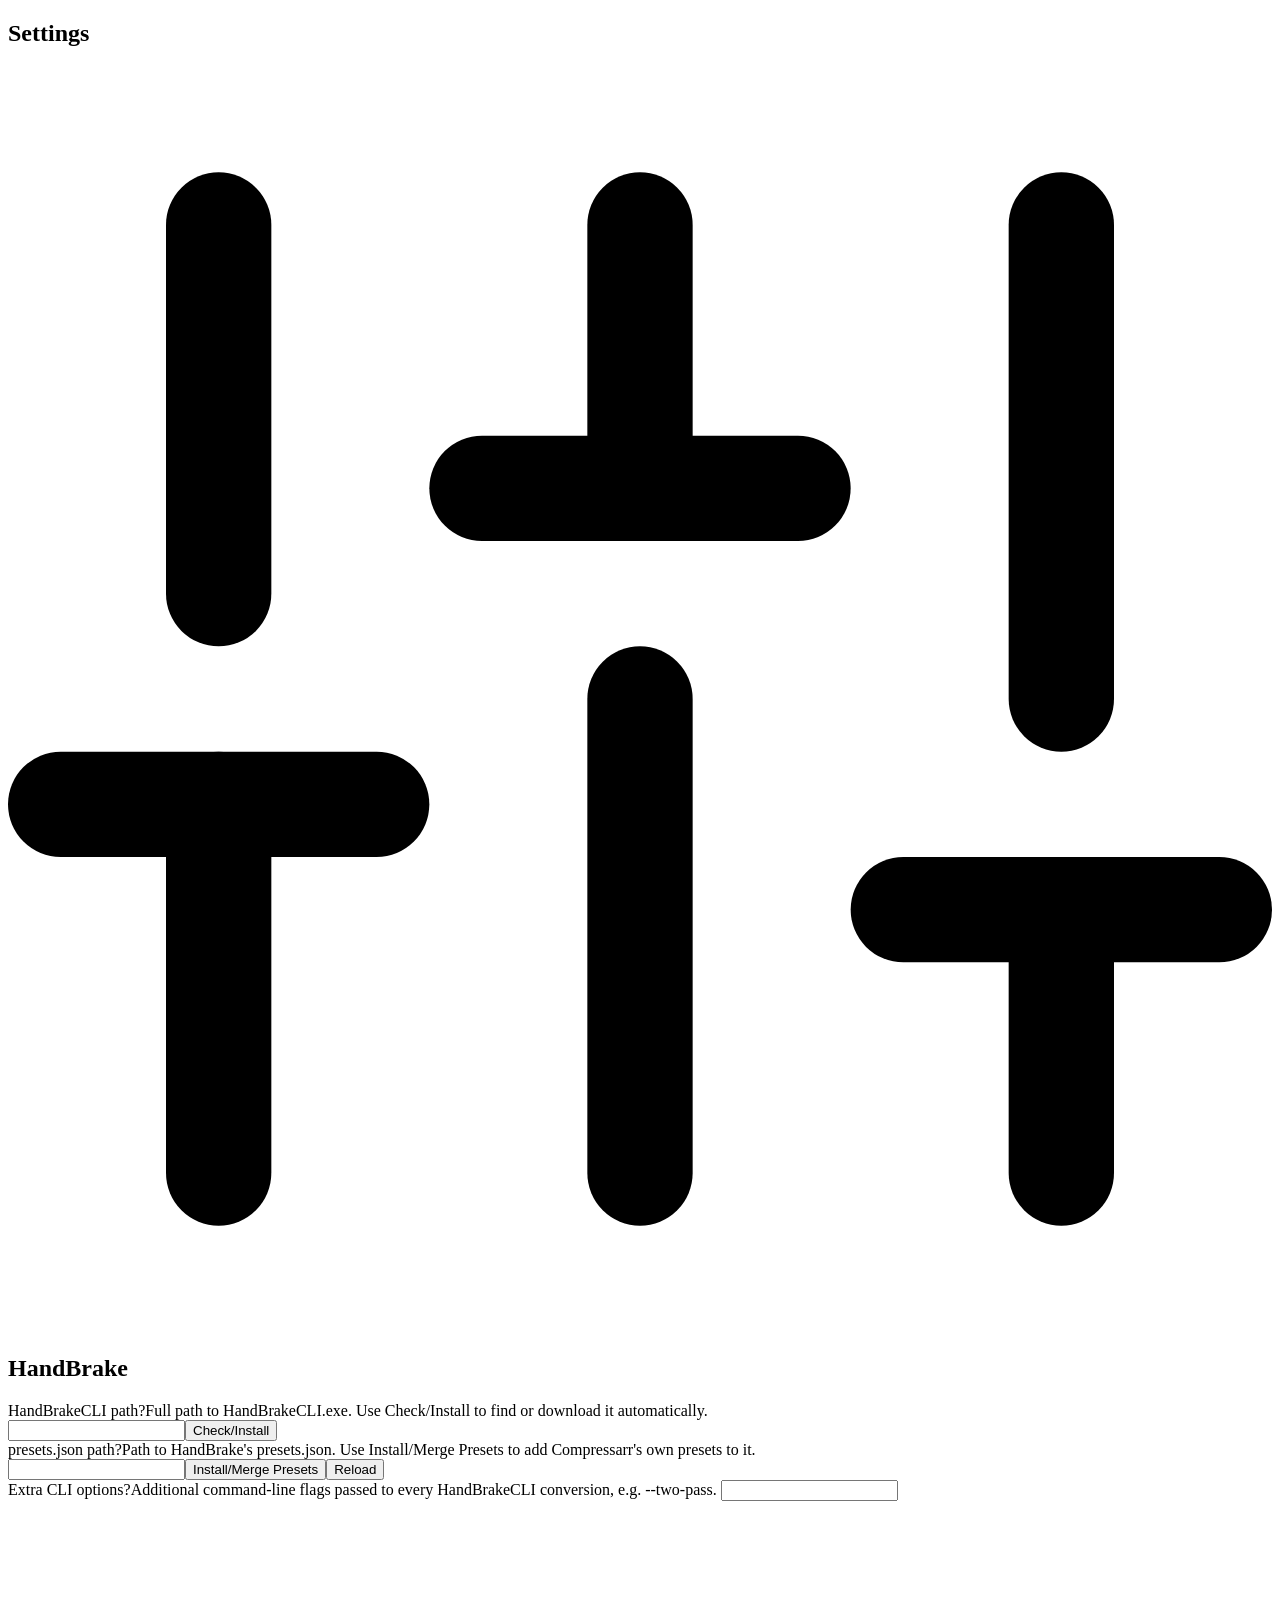
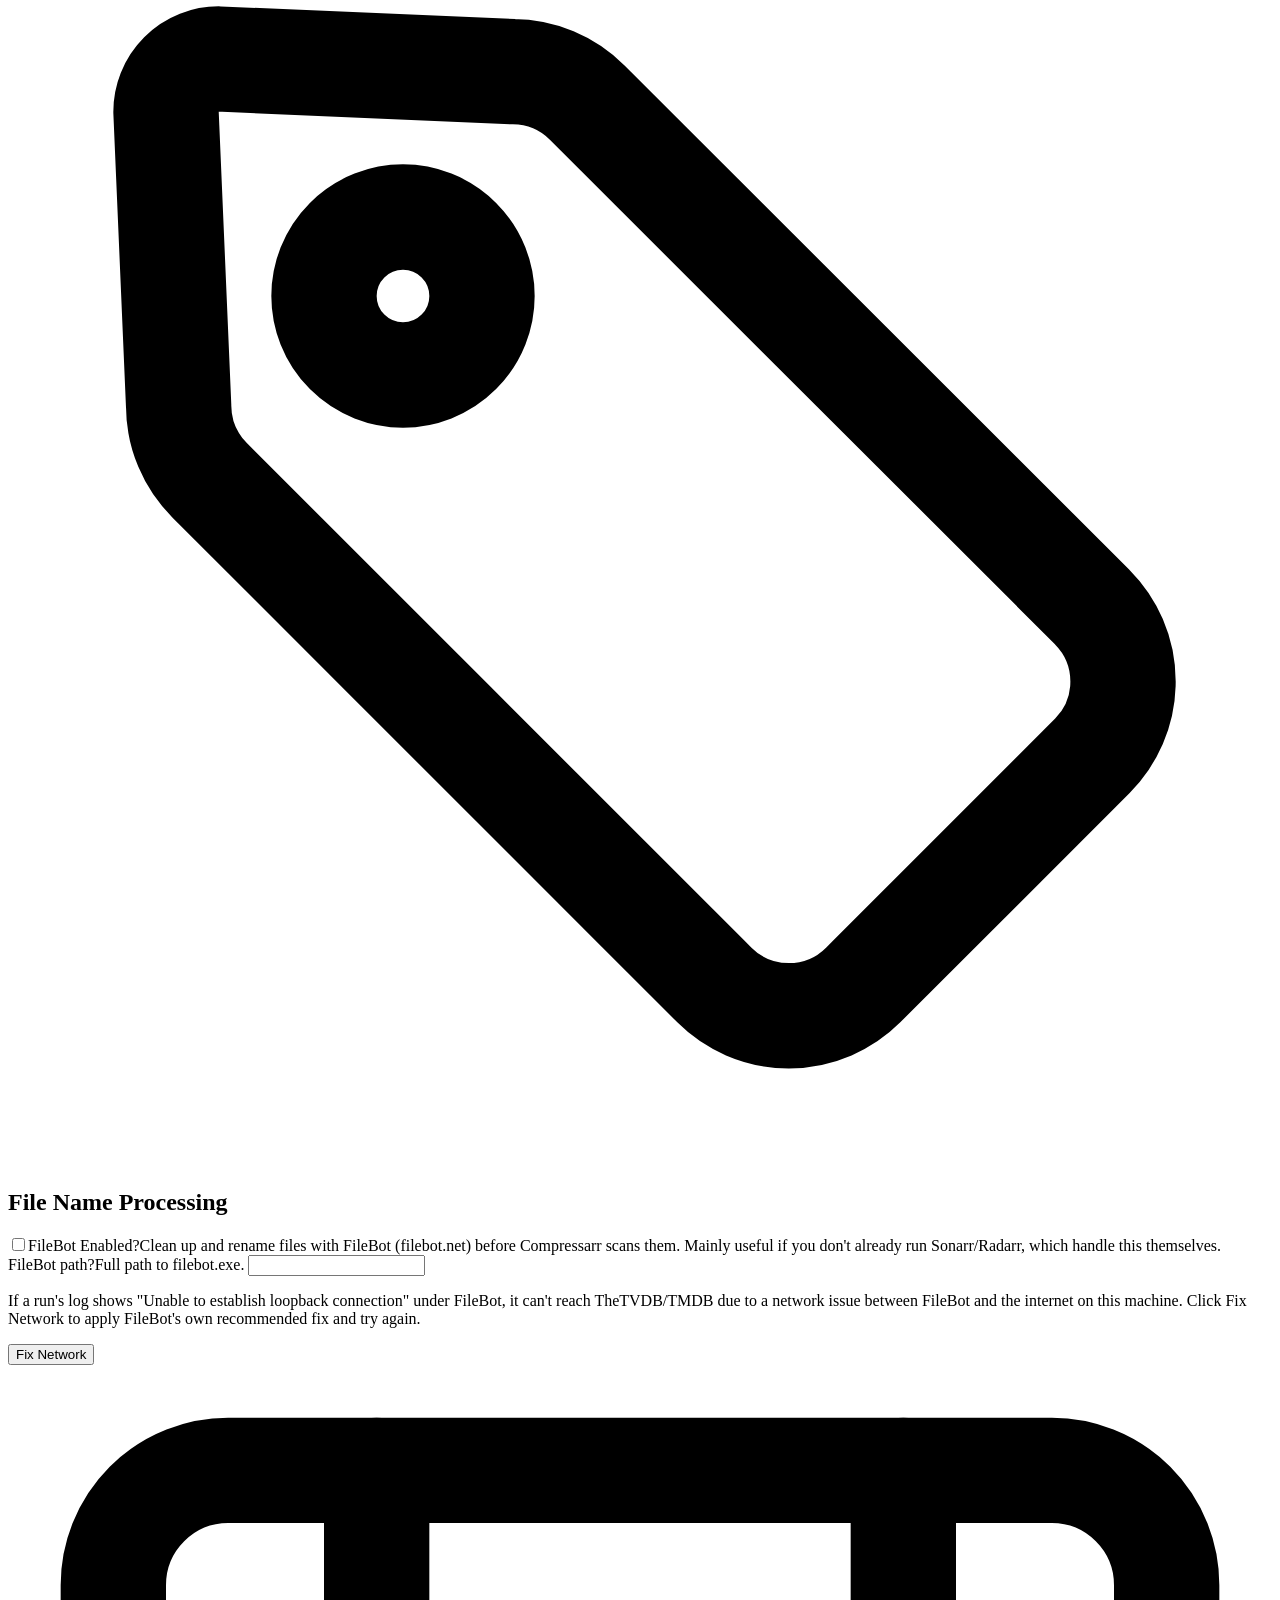
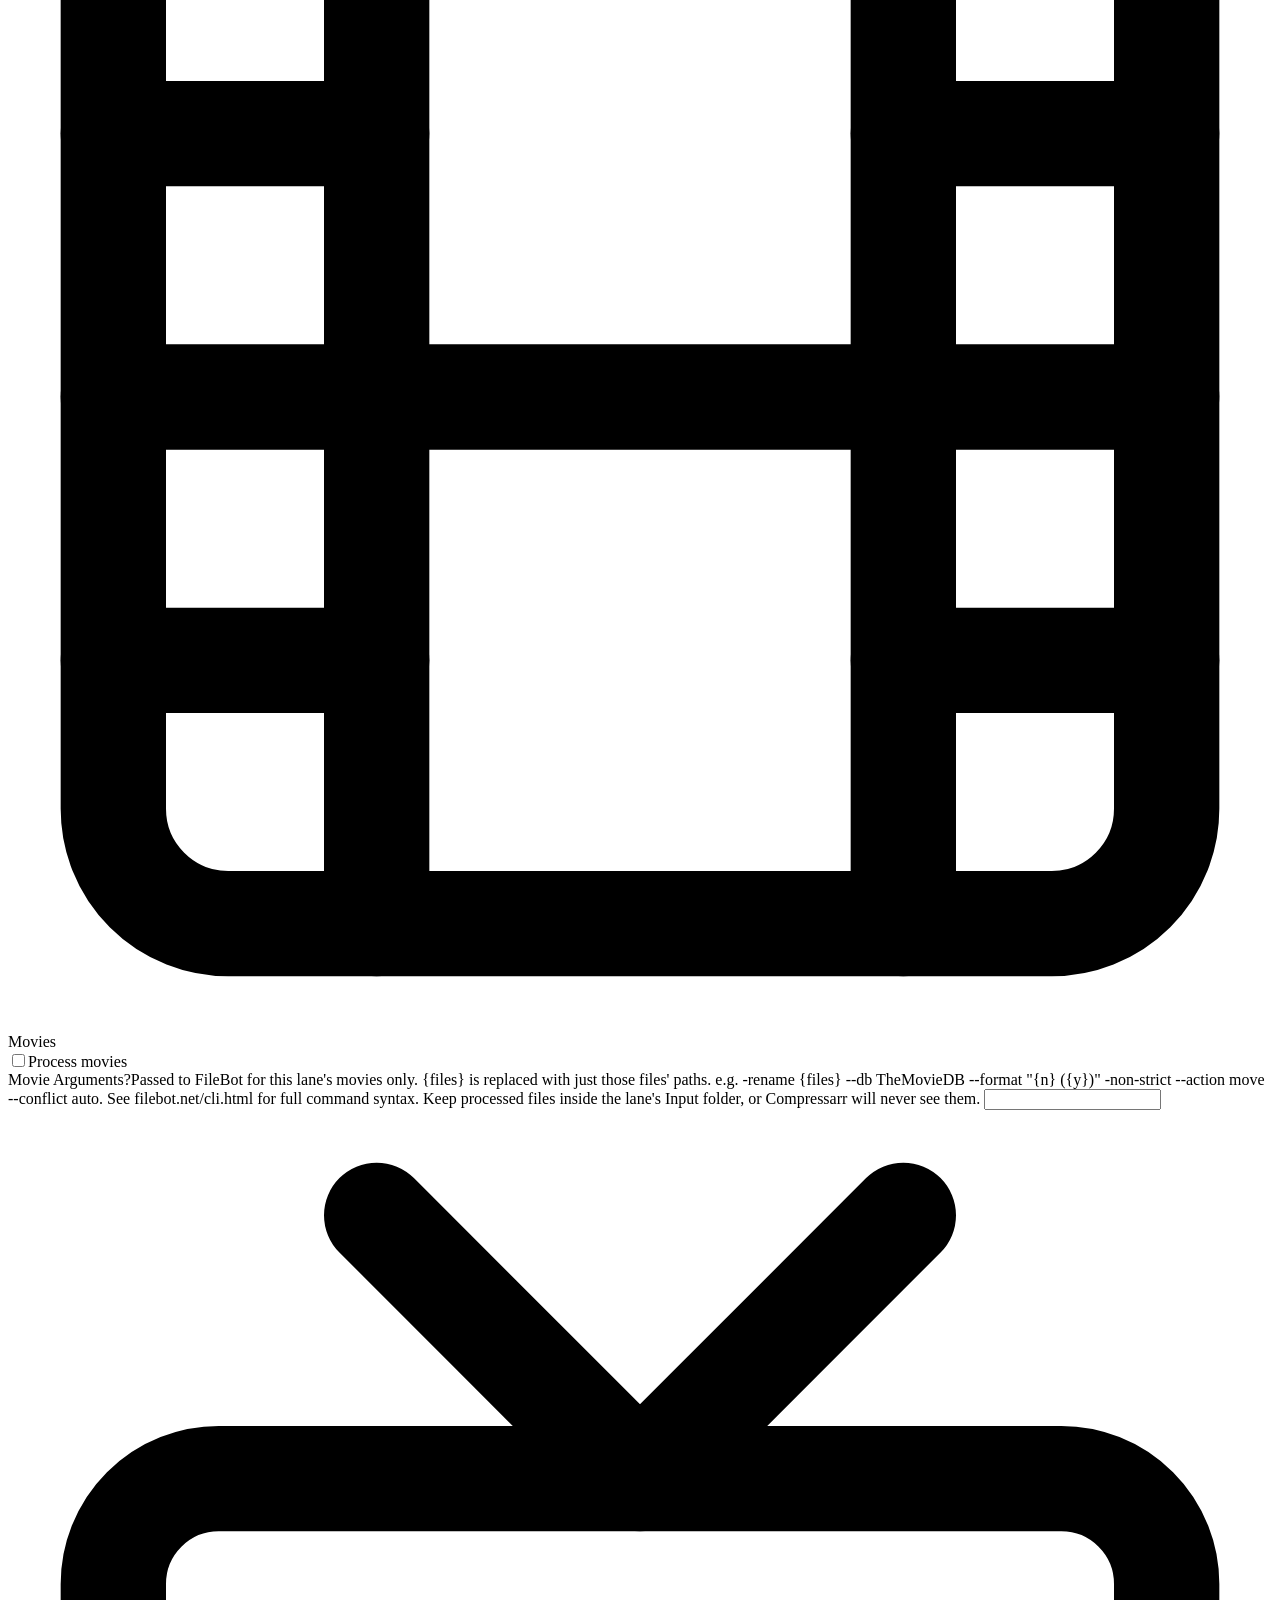
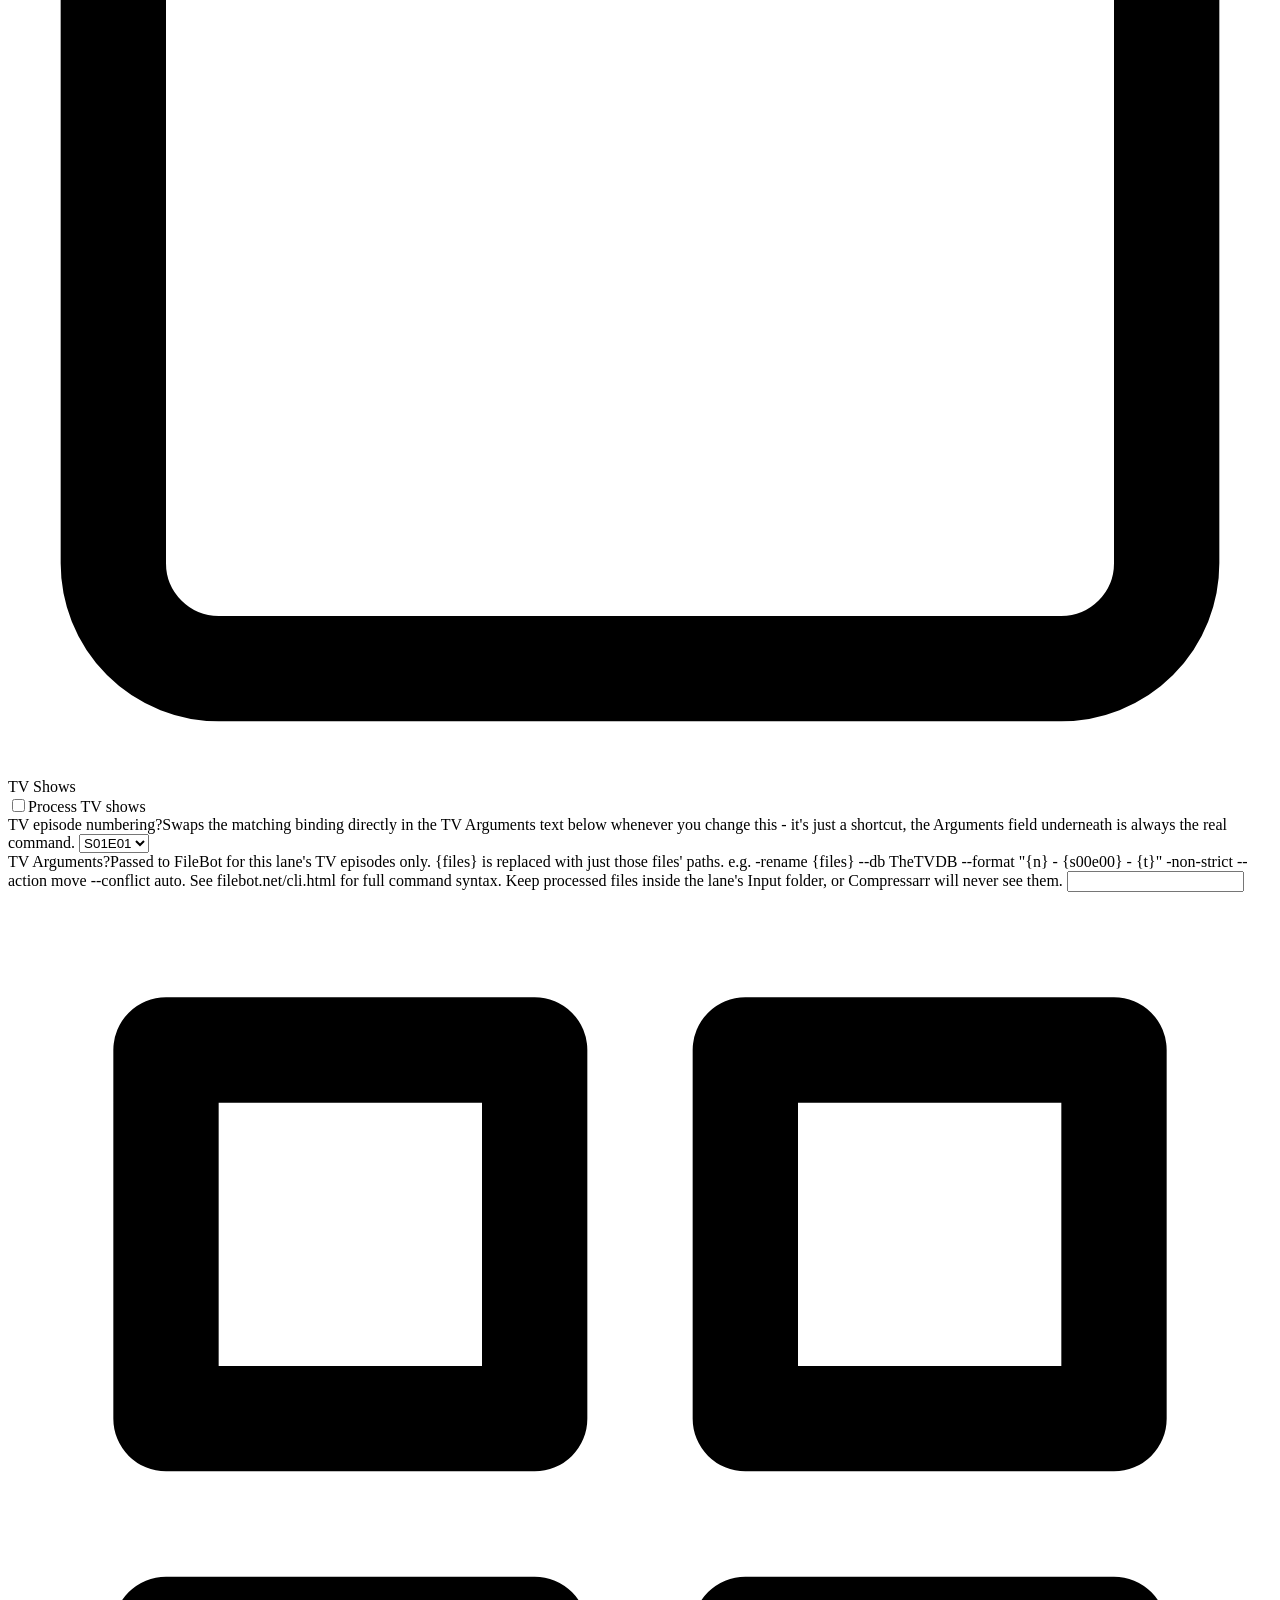
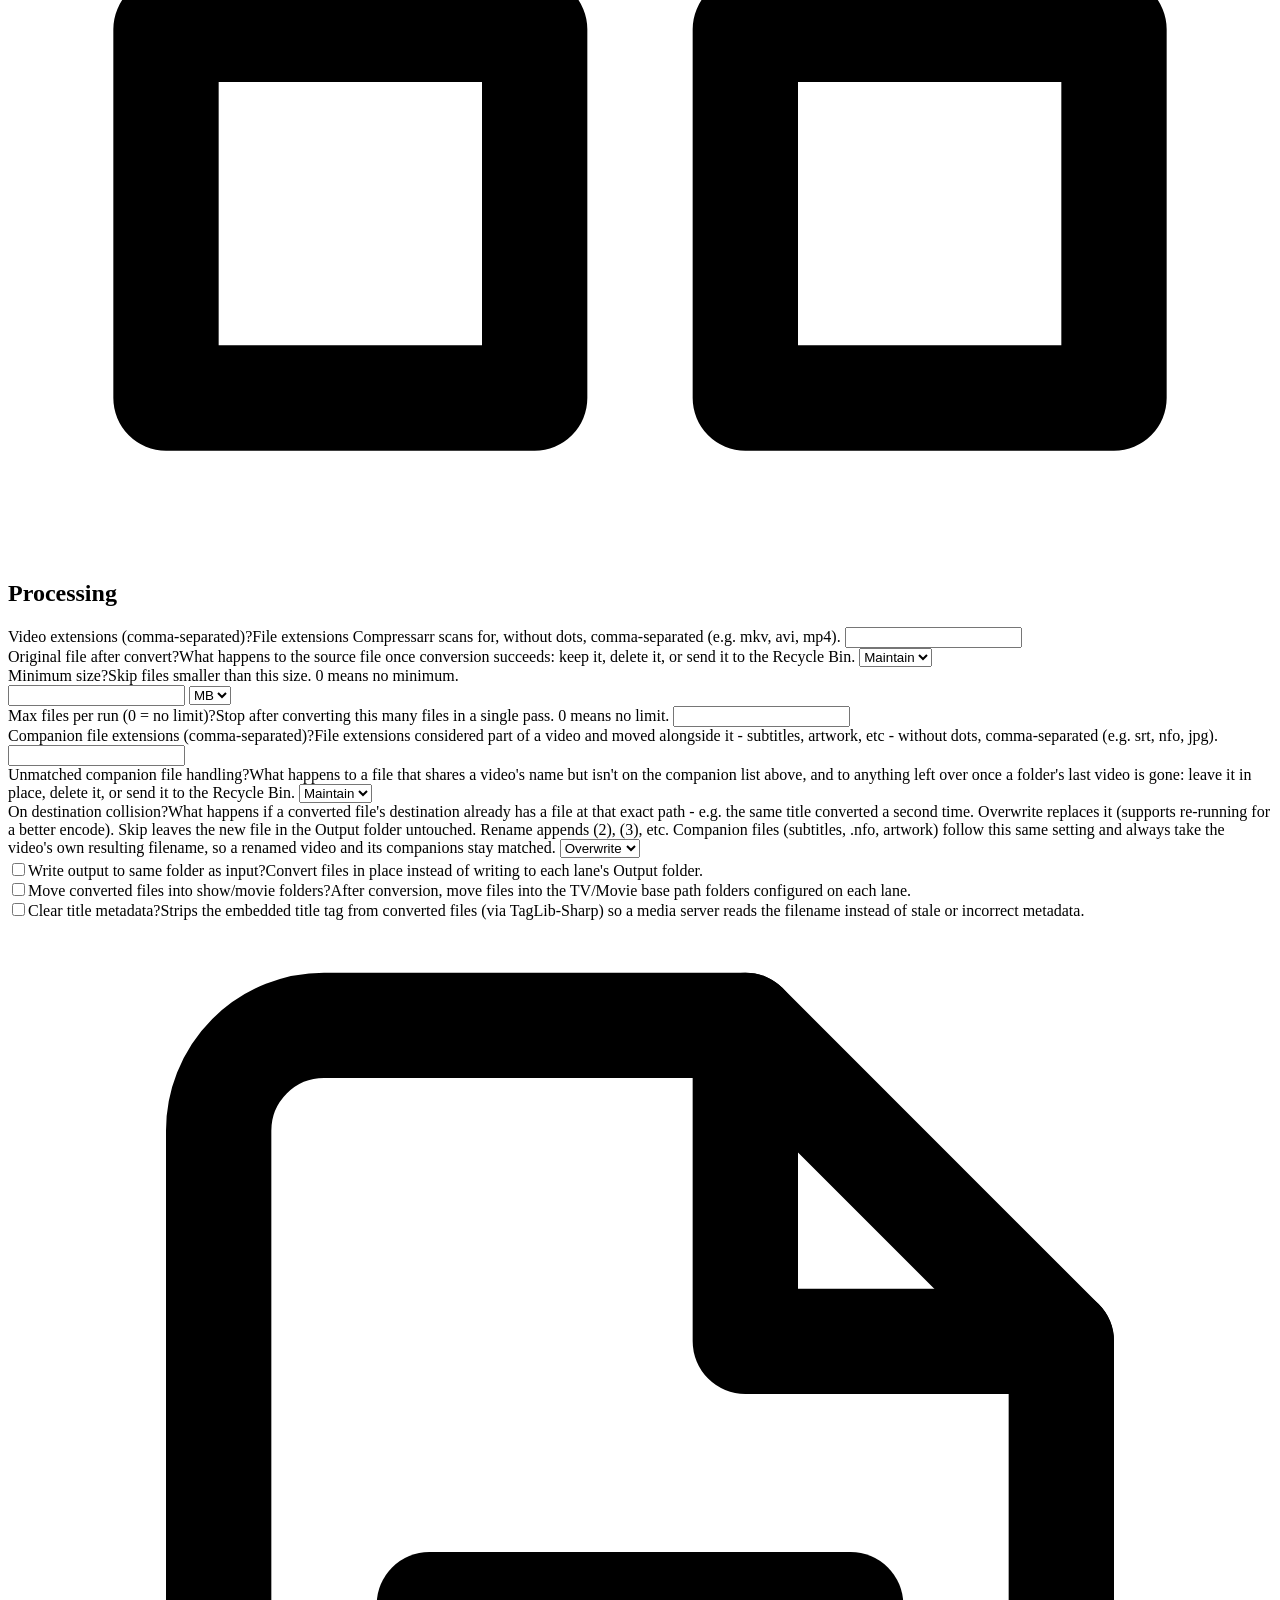
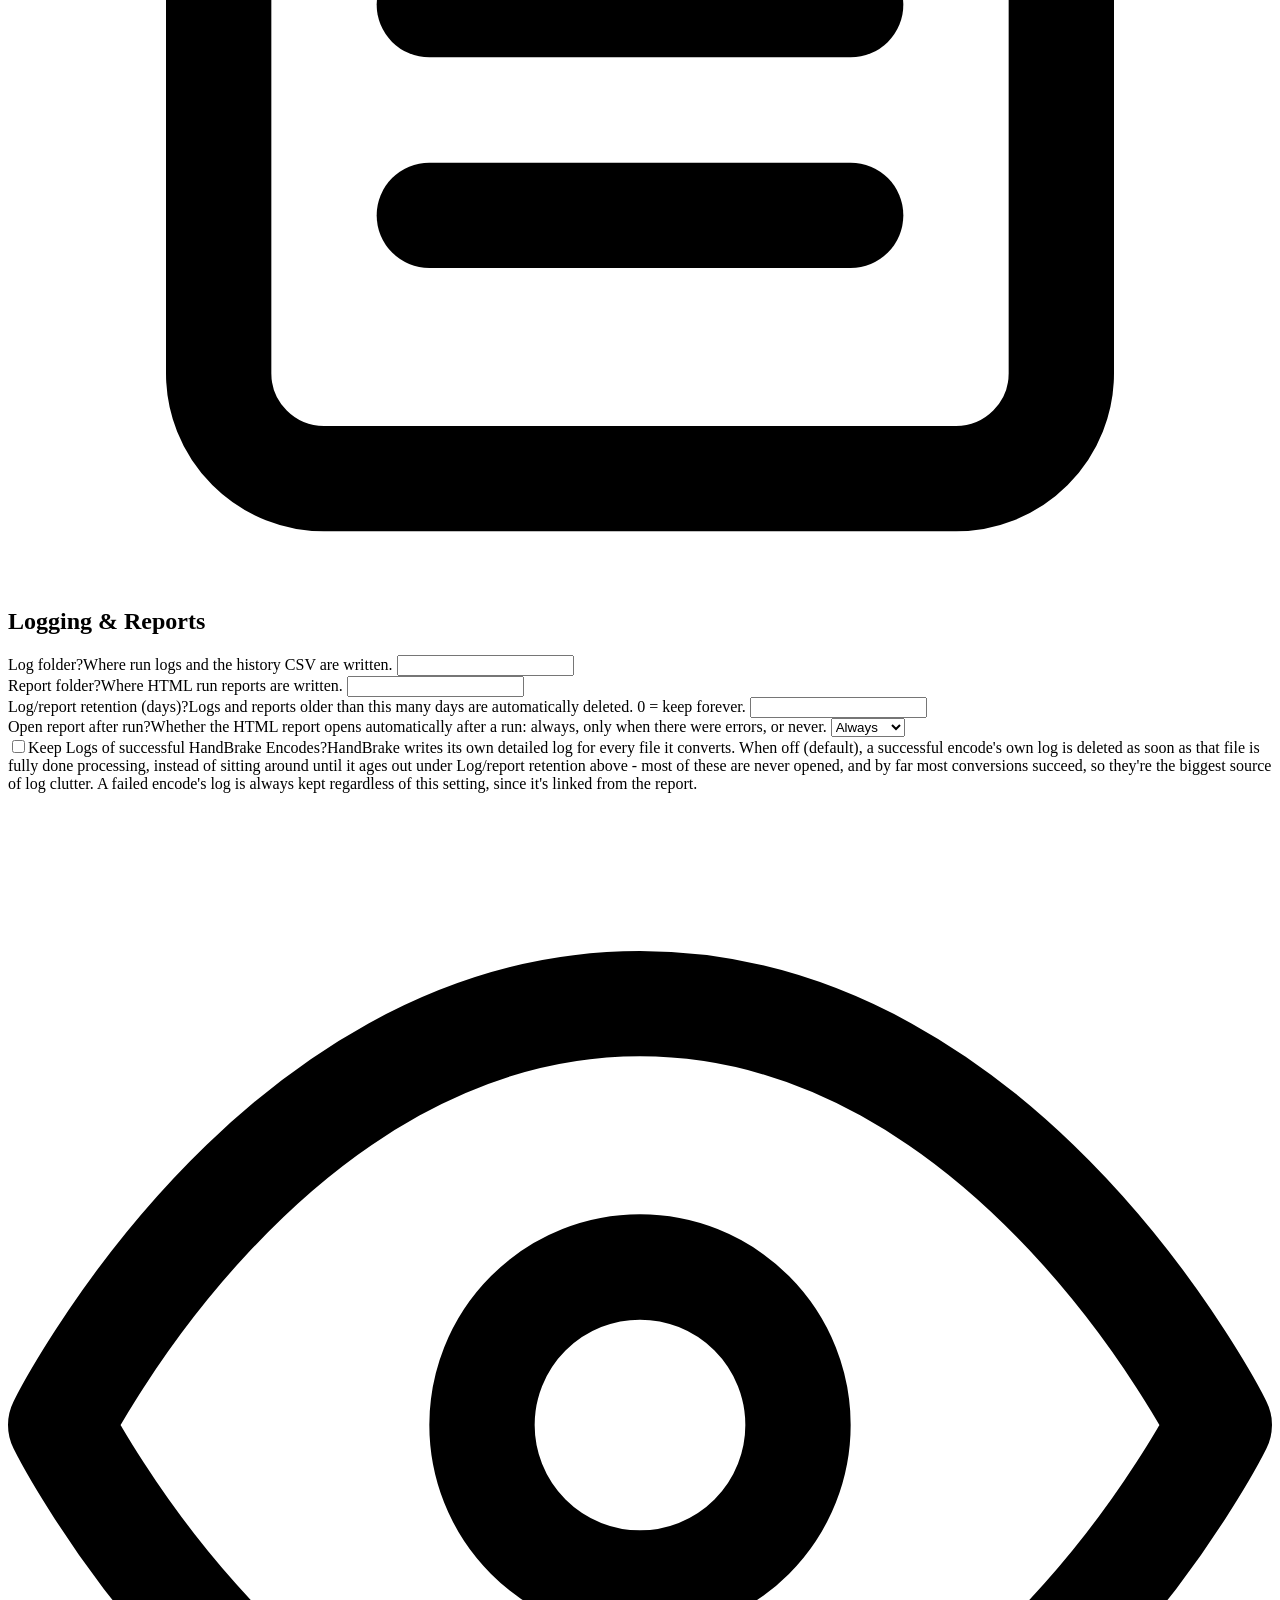
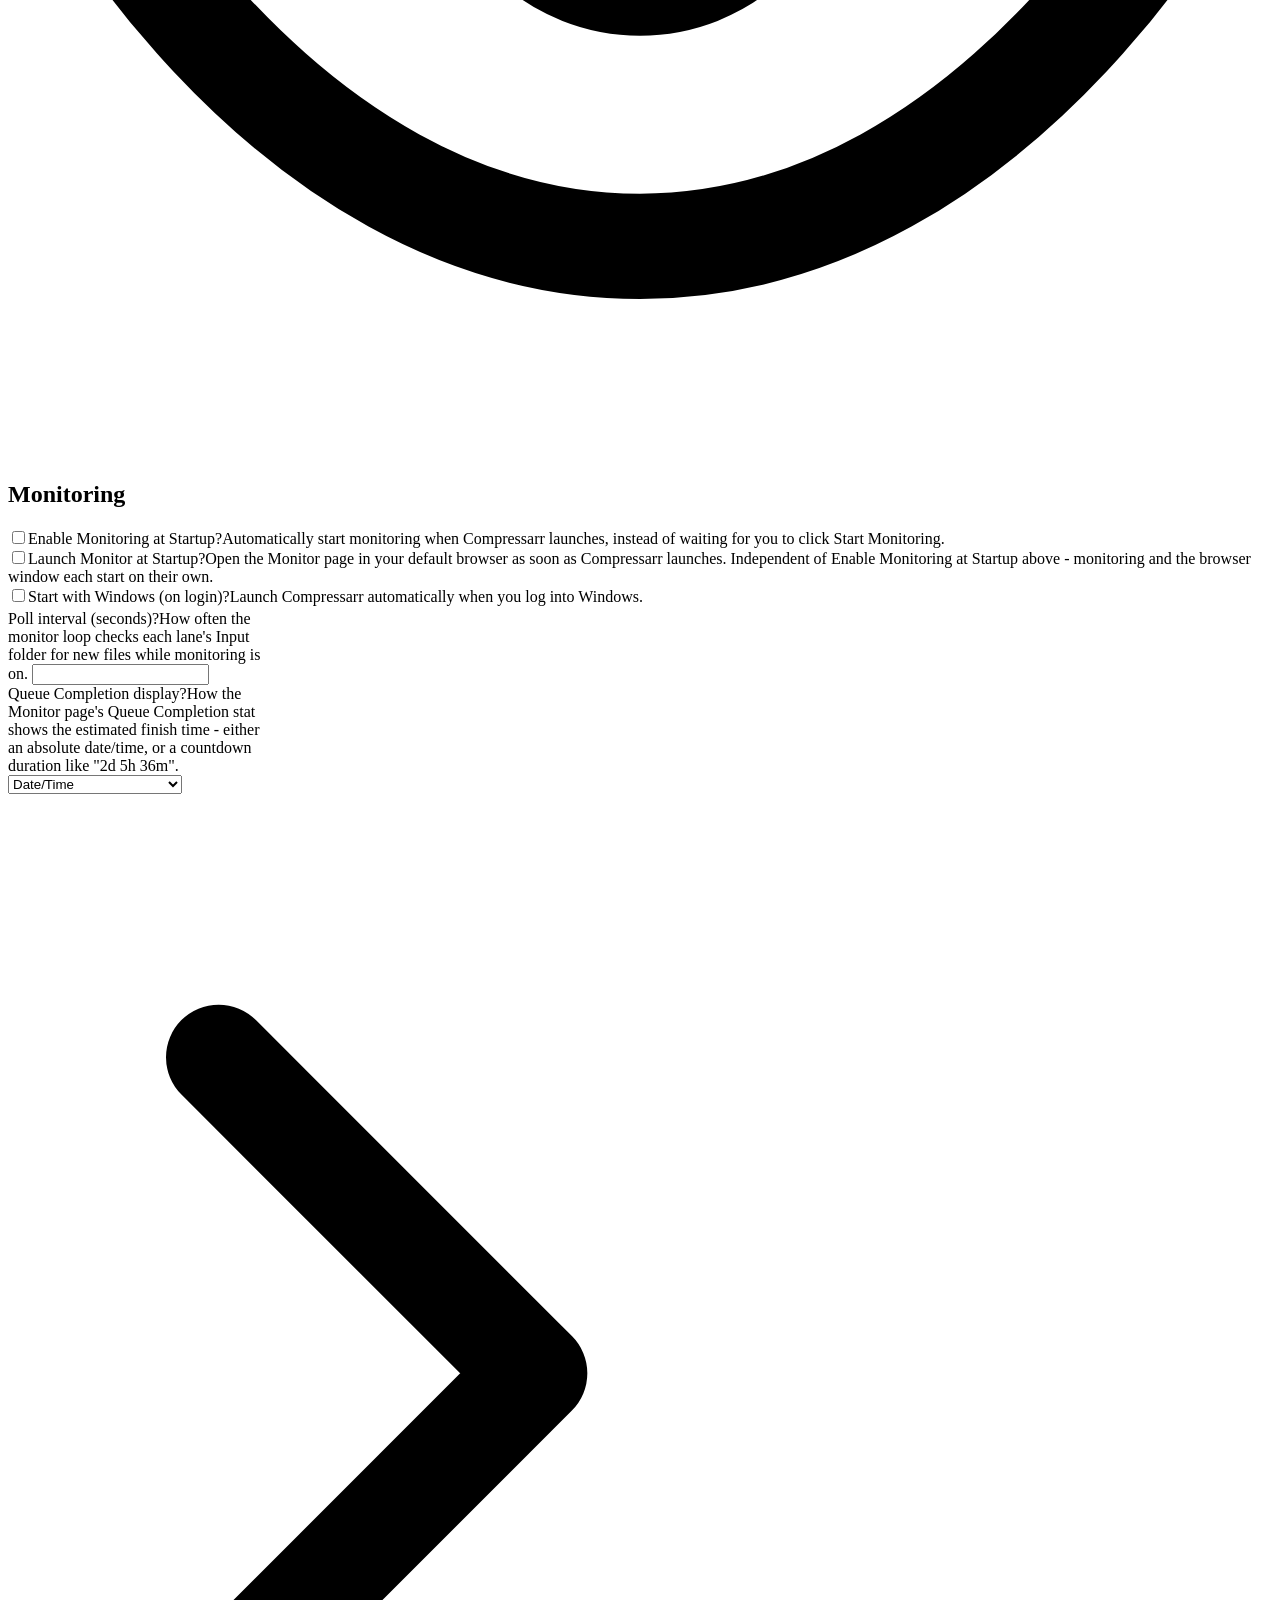
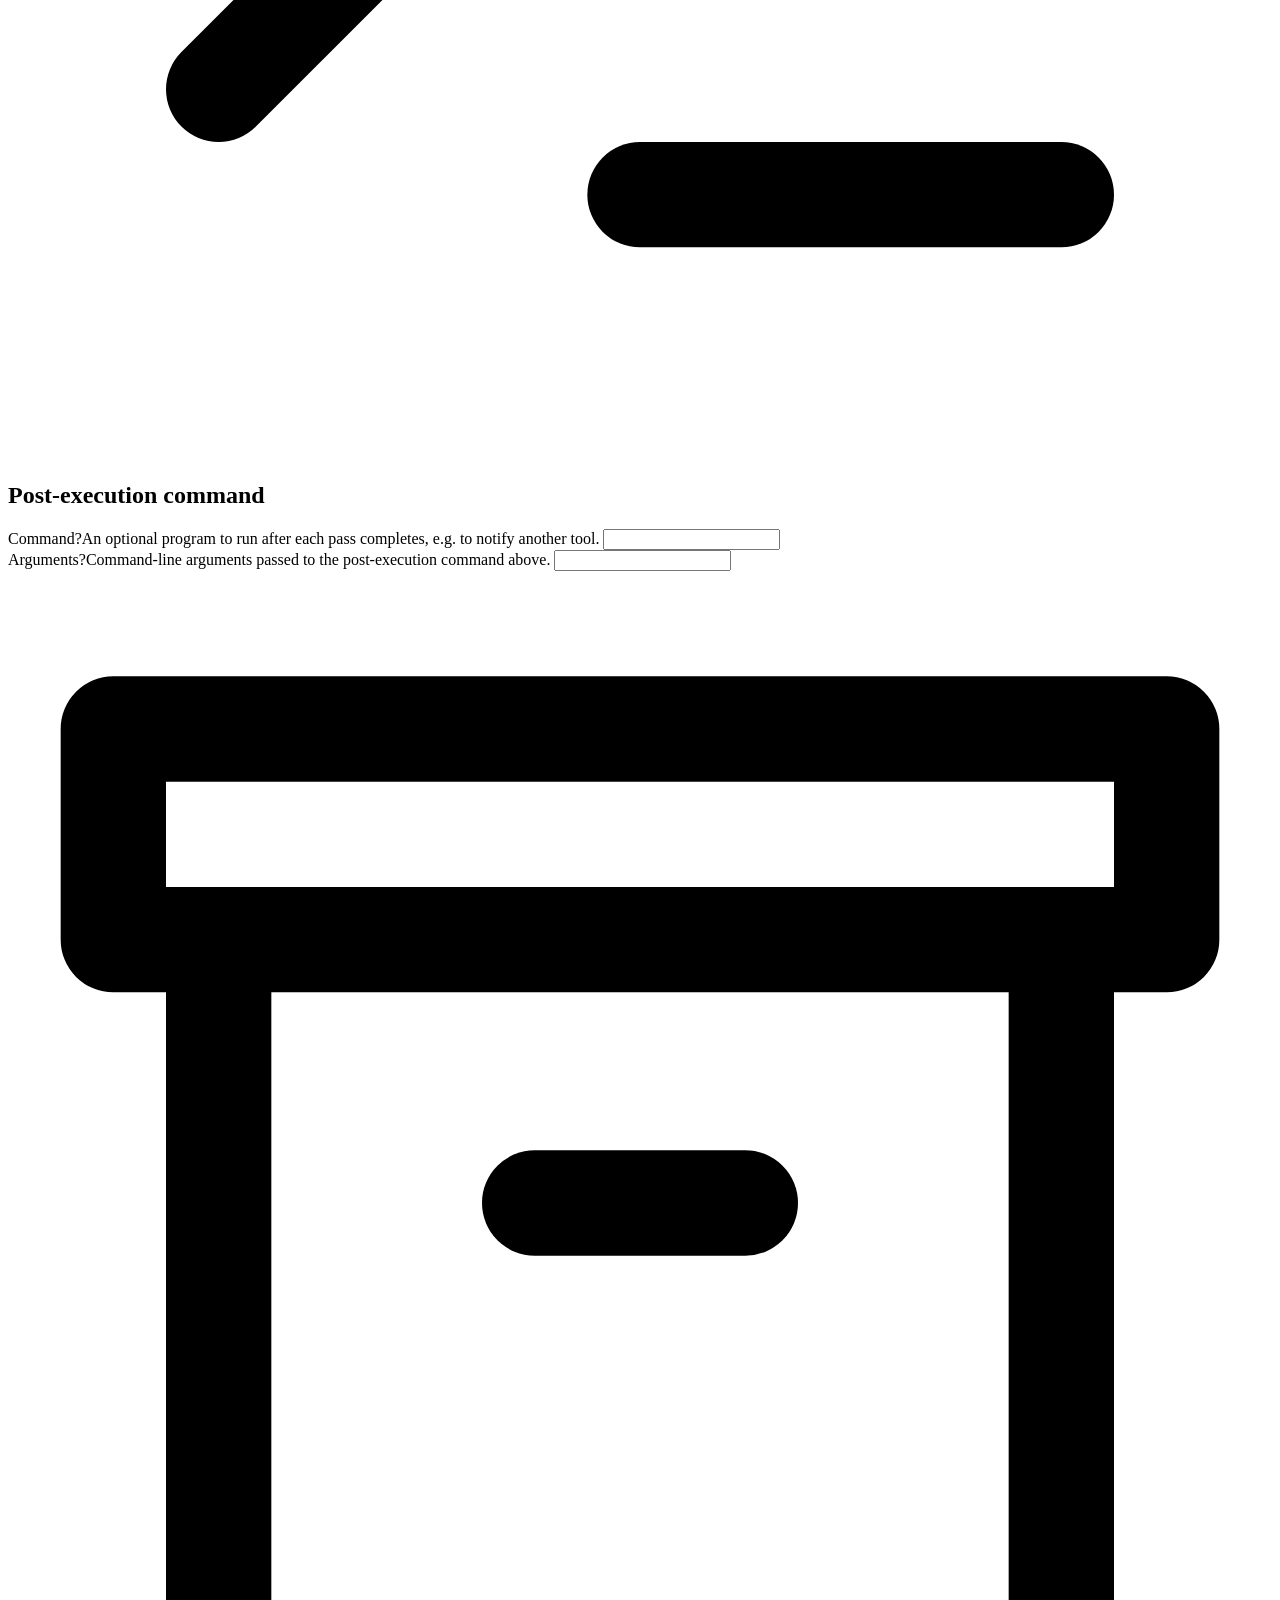
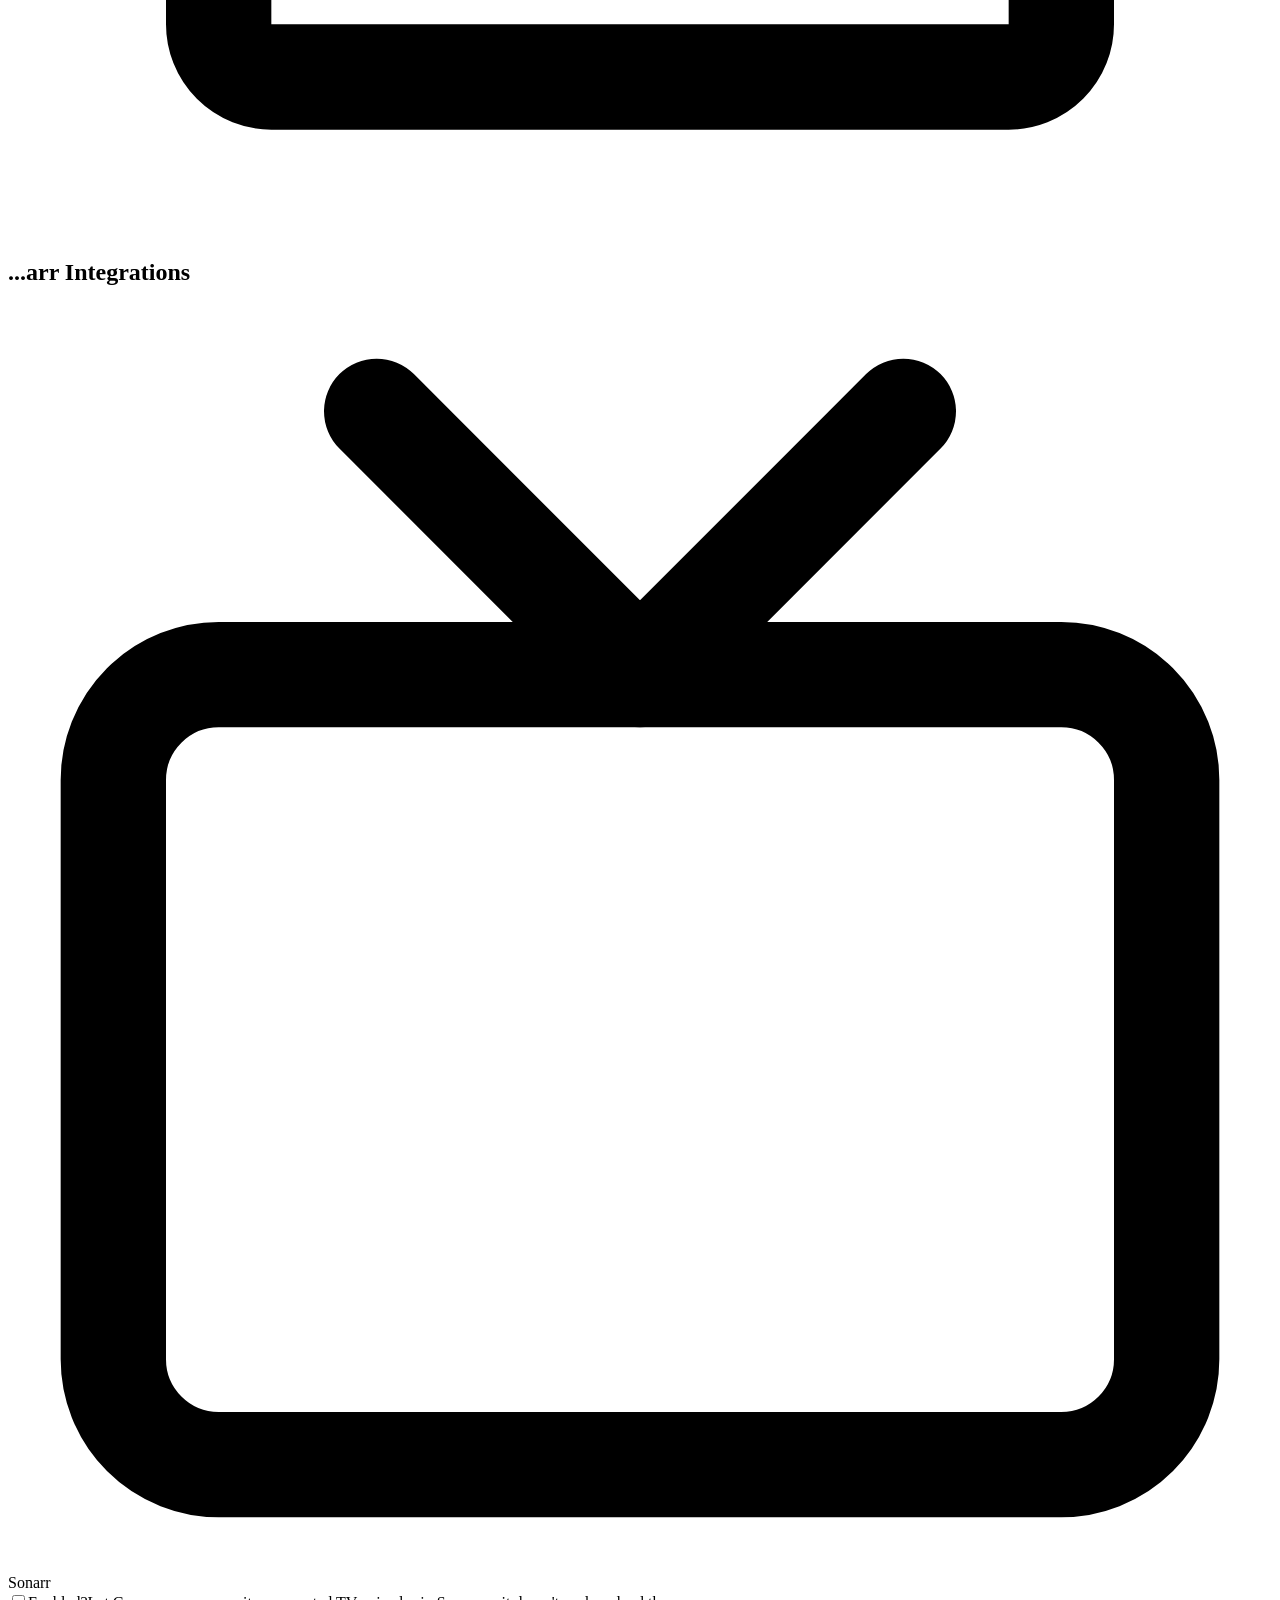
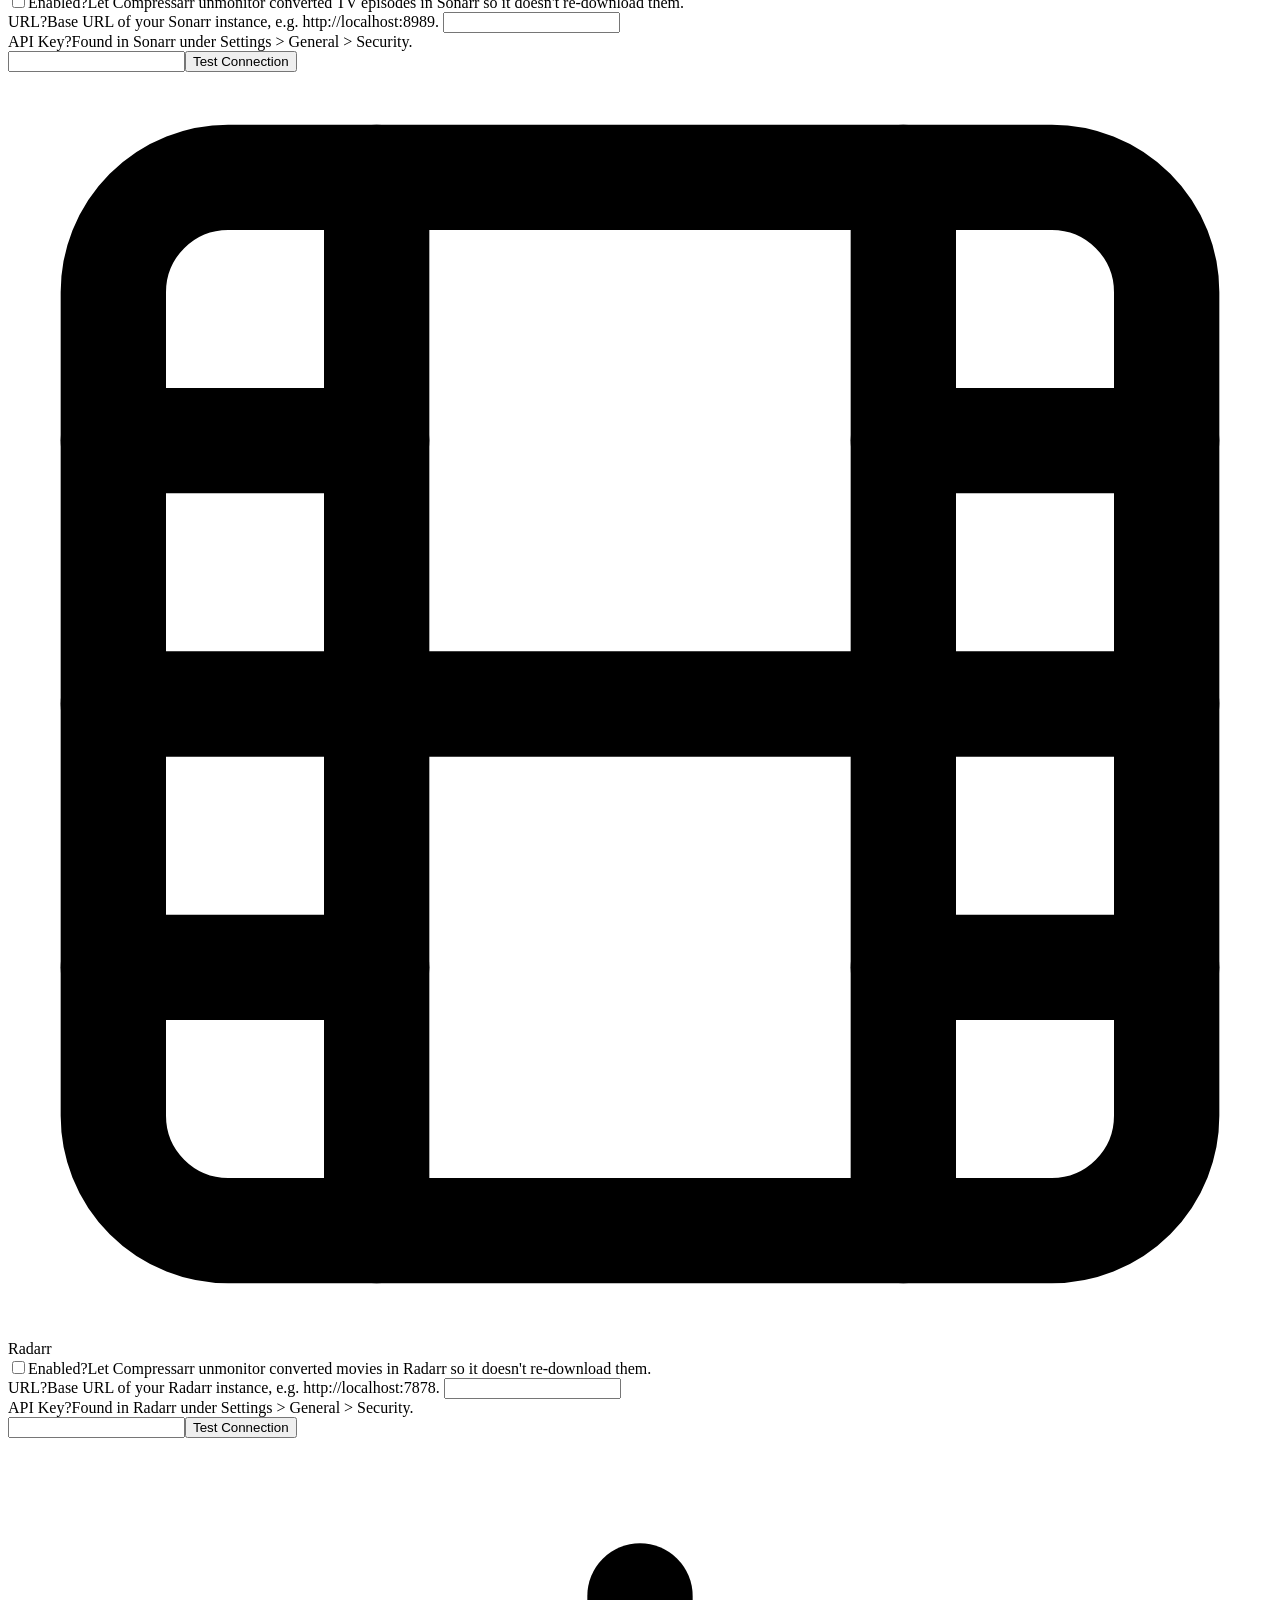
==== src/Compressarr.Web/wwwroot/index.html @ c17bbee9 "Add an "Install as app" card to Settings' Web UI section Requested after installing the PWA on a pro" ====
<!DOCTYPE html>
<html>
<head>
  <meta charset="utf-8" />
  <meta name="viewport" content="width=device-width, initial-scale=1" />
  <title>Compressarr - Settings</title>
  <link rel="icon" href="/assets/favicon.ico" />
  <link rel="manifest" href="/manifest.json" />
  <meta name="theme-color" content="#5b6389" />
  <link rel="apple-touch-icon" href="/assets/logo.png" />
  <meta name="apple-mobile-web-app-capable" content="yes" />
  <meta name="apple-mobile-web-app-title" content="Compressarr" />
  <script>document.documentElement.setAttribute('data-theme', localStorage.getItem('compressarr.theme') || (matchMedia('(prefers-color-scheme: dark)').matches ? 'dark' : 'light'));</script>
  <link rel="preconnect" href="https://fonts.googleapis.com" />
  <link rel="preconnect" href="https://fonts.gstatic.com" crossorigin />
  <link href="https://fonts.googleapis.com/css2?family=Manrope:wght@500;600;700;800&family=IBM+Plex+Mono:wght@400;500;600&display=swap" rel="stylesheet" />
  <link rel="stylesheet" href="/styles.css" />
</head>
<body>
  <main>
    <h2 class="page-title">Settings</h2>

    <div class="card">
      <div class="card-head">
        <svg viewBox="0 0 24 24" fill="none" stroke="currentColor" stroke-width="2" stroke-linecap="round" stroke-linejoin="round"><line x1="4" y1="21" x2="4" y2="14"></line><line x1="4" y1="10" x2="4" y2="3"></line><line x1="12" y1="21" x2="12" y2="12"></line><line x1="12" y1="8" x2="12" y2="3"></line><line x1="20" y1="21" x2="20" y2="16"></line><line x1="20" y1="12" x2="20" y2="3"></line><line x1="1" y1="14" x2="7" y2="14"></line><line x1="9" y1="8" x2="15" y2="8"></line><line x1="17" y1="16" x2="23" y2="16"></line></svg>
        <h2>HandBrake</h2>
      </div>
      <div class="card-body">
        <div class="field-block">
          <label for="hbCliPath">HandBrakeCLI path<span class="help-tag" tabindex="0" title="Full path to HandBrakeCLI.exe. Use Check/Install to find or download it automatically.">?<span class="help-tip">Full path to HandBrakeCLI.exe. Use Check/Install to find or download it automatically.</span></span></label>
          <div class="field-with-btn"><input type="text" id="hbCliPath" /><button id="checkHandBrakeBtn">Check/Install</button></div>
        </div>
        <div class="field-block">
          <label for="presetsPath">presets.json path<span class="help-tag" tabindex="0" title="Path to HandBrake's presets.json. Use Install/Merge Presets to add Compressarr's own presets to it.">?<span class="help-tip">Path to HandBrake's presets.json. Use Install/Merge Presets to add Compressarr's own presets to it.</span></span></label>
          <div class="field-with-btn"><input type="text" id="presetsPath" /><button id="installPresetsBtn">Install/Merge Presets</button><button id="reloadPresetsBtn">Reload</button></div>
        </div>
        <div class="field-block">
          <label for="hbOptions">Extra CLI options<span class="help-tag" tabindex="0" title="Additional command-line flags passed to every HandBrakeCLI conversion, e.g. --two-pass.">?<span class="help-tip">Additional command-line flags passed to every HandBrakeCLI conversion, e.g. --two-pass.</span></span></label>
          <input type="text" id="hbOptions" />
        </div>
      </div>
    </div>

    <div class="card">
      <div class="card-head">
        <svg viewBox="0 0 24 24" fill="none" stroke="currentColor" stroke-width="2" stroke-linecap="round" stroke-linejoin="round"><path d="M20.59 13.41 11 3.83A2 2 0 0 0 9.59 3.24L4 3a1 1 0 0 0-1 1l.24 5.59a2 2 0 0 0 .59 1.41l9.58 9.58a2 2 0 0 0 2.83 0l4.35-4.35a2 2 0 0 0 0-2.82z"></path><circle cx="7.5" cy="7.5" r="1.5"></circle></svg>
        <h2>File Name Processing</h2>
      </div>
      <div class="card-body">
        <div class="check-row"><input type="checkbox" id="fileBotEnabled" /><label for="fileBotEnabled">FileBot Enabled<span class="help-tag" tabindex="0" title="Clean up and rename files with FileBot (filebot.net) before Compressarr scans them. Mainly useful if you don't already run Sonarr/Radarr, which handle this themselves.">?<span class="help-tip">Clean up and rename files with FileBot (filebot.net) before Compressarr scans them. Mainly useful if you don't already run Sonarr/Radarr, which handle this themselves.</span></span></label></div>
        <div class="field-block">
          <label for="fileBotCliPath">FileBot path<span class="help-tag" tabindex="0" title="Full path to filebot.exe.">?<span class="help-tip">Full path to filebot.exe.</span></span></label>
          <input type="text" id="fileBotCliPath" />
        </div>
        <div class="filebot-fix-row">
          <p class="filebot-fix-text">If a run's log shows "Unable to establish loopback connection" under FileBot, it can't reach TheTVDB/TMDB due to a network issue between FileBot and the internet on this machine. Click Fix Network to apply FileBot's own recommended fix and try again.</p>
          <button id="fileBotFixNetworkBtn">Fix Network</button>
        </div>

        <div class="routing-grid">
          <div class="routing-col">
            <div class="routing-col-head">
              <svg viewBox="0 0 24 24" fill="none" stroke="currentColor" stroke-width="2" stroke-linecap="round" stroke-linejoin="round"><rect x="2" y="2" width="20" height="20" rx="2.18" ry="2.18"></rect><line x1="7" y1="2" x2="7" y2="22"></line><line x1="17" y1="2" x2="17" y2="22"></line><line x1="2" y1="12" x2="22" y2="12"></line><line x1="2" y1="7" x2="7" y2="7"></line><line x1="2" y1="17" x2="7" y2="17"></line><line x1="17" y1="17" x2="22" y2="17"></line><line x1="17" y1="7" x2="22" y2="7"></line></svg>
              Movies
            </div>
            <div class="check-row"><input type="checkbox" id="fileBotMovieEnabled" /><label for="fileBotMovieEnabled">Process movies</label></div>
            <div class="field-block">
              <label for="fileBotMovieArgs">Movie Arguments<span class="help-tag" tabindex="0" title="Passed to FileBot for this lane's movies only. {files} is replaced with just those files' paths. e.g. -rename {files} --db TheMovieDB --format &quot;{n} ({y})&quot; -non-strict --action move --conflict auto. See filebot.net/cli.html for full command syntax. Keep processed files inside the lane's Input folder, or Compressarr will never see them.">?<span class="help-tip">Passed to FileBot for this lane's movies only. {files} is replaced with just those files' paths. e.g. -rename {files} --db TheMovieDB --format "{n} ({y})" -non-strict --action move --conflict auto. See filebot.net/cli.html for full command syntax. Keep processed files inside the lane's Input folder, or Compressarr will never see them.</span></span></label>
              <input type="text" id="fileBotMovieArgs" />
            </div>
          </div>
          <div class="routing-col">
            <div class="routing-col-head">
              <svg viewBox="0 0 24 24" fill="none" stroke="currentColor" stroke-width="2" stroke-linecap="round" stroke-linejoin="round"><rect x="2" y="7" width="20" height="15" rx="2" ry="2"></rect><polyline points="17 2 12 7 7 2"></polyline></svg>
              TV Shows
            </div>
            <div class="check-row"><input type="checkbox" id="fileBotTvEnabled" /><label for="fileBotTvEnabled">Process TV shows</label></div>
            <div class="field-block">
              <label for="fileBotTvEpisodeFormat">TV episode numbering<span class="help-tag" tabindex="0" title="Swaps the matching binding directly in the TV Arguments text below whenever you change this - it's just a shortcut, the Arguments field underneath is always the real command.">?<span class="help-tip">Swaps the matching binding directly in the TV Arguments text below whenever you change this - it's just a shortcut, the Arguments field underneath is always the real command.</span></span></label>
              <select id="fileBotTvEpisodeFormat">
                <option value="{s00e00}">S01E01</option>
                <option value="{sxe}">1x01</option>
              </select>
            </div>
            <div class="field-block">
              <label for="fileBotTvArgs">TV Arguments<span class="help-tag" tabindex="0" title="Passed to FileBot for this lane's TV episodes only. {files} is replaced with just those files' paths. e.g. -rename {files} --db TheTVDB --format &quot;{n} - {s00e00} - {t}&quot; -non-strict --action move --conflict auto. See filebot.net/cli.html for full command syntax. Keep processed files inside the lane's Input folder, or Compressarr will never see them.">?<span class="help-tip">Passed to FileBot for this lane's TV episodes only. {files} is replaced with just those files' paths. e.g. -rename {files} --db TheTVDB --format "{n} - {s00e00} - {t}" -non-strict --action move --conflict auto. See filebot.net/cli.html for full command syntax. Keep processed files inside the lane's Input folder, or Compressarr will never see them.</span></span></label>
              <input type="text" id="fileBotTvArgs" />
            </div>
          </div>
        </div>
      </div>
    </div>

    <div class="card">
      <div class="card-head">
        <svg viewBox="0 0 24 24" fill="none" stroke="currentColor" stroke-width="2" stroke-linecap="round" stroke-linejoin="round"><rect x="3" y="3" width="7" height="7"></rect><rect x="14" y="3" width="7" height="7"></rect><rect x="14" y="14" width="7" height="7"></rect><rect x="3" y="14" width="7" height="7"></rect></svg>
        <h2>Processing</h2>
      </div>
      <div class="card-body">
        <div class="two-col">
          <div class="field-block">
            <label for="vidTypes">Video extensions (comma-separated)<span class="help-tag" tabindex="0" title="File extensions Compressarr scans for, without dots, comma-separated (e.g. mkv, avi, mp4).">?<span class="help-tip">File extensions Compressarr scans for, without dots, comma-separated (e.g. mkv, avi, mp4).</span></span></label>
            <input type="text" id="vidTypes" />
          </div>
          <div class="field-block">
            <label for="deleteAfterConvert">Original file after convert<span class="help-tag" tabindex="0" title="What happens to the source file once conversion succeeds: keep it, delete it, or send it to the Recycle Bin.">?<span class="help-tip">What happens to the source file once conversion succeeds: keep it, delete it, or send it to the Recycle Bin.</span></span></label>
            <select id="deleteAfterConvert">
              <option value="Maintain">Maintain</option>
              <option value="Delete">Delete</option>
              <option value="Recycle">Recycle</option>
            </select>
          </div>
          <div class="field-block">
            <label for="minSizeBytes">Minimum size<span class="help-tag" tabindex="0" title="Skip files smaller than this size. 0 means no minimum.">?<span class="help-tip">Skip files smaller than this size. 0 means no minimum.</span></span></label>
            <div class="field-with-btn">
              <input type="number" id="minSizeBytes" min="0" step="any" />
              <select id="minSizeUnit">
                <option value="KB">KB</option>
                <option value="MB" selected>MB</option>
                <option value="GB">GB</option>
              </select>
            </div>
          </div>
          <div class="field-block">
            <label for="limit">Max files per run (0 = no limit)<span class="help-tag" tabindex="0" title="Stop after converting this many files in a single pass. 0 means no limit.">?<span class="help-tip">Stop after converting this many files in a single pass. 0 means no limit.</span></span></label>
            <input type="number" id="limit" min="0" />
          </div>
          <div class="field-block">
            <label for="companionExtensions">Companion file extensions (comma-separated)<span class="help-tag" tabindex="0" title="File extensions considered part of a video and moved alongside it - subtitles, artwork, etc - without dots, comma-separated (e.g. srt, nfo, jpg).">?<span class="help-tip">File extensions considered part of a video and moved alongside it - subtitles, artwork, etc - without dots, comma-separated (e.g. srt, nfo, jpg).</span></span></label>
            <input type="text" id="companionExtensions" />
          </div>
          <div class="field-block">
            <label for="unmatchedCompanionAction">Unmatched companion file handling<span class="help-tag" tabindex="0" title="What happens to a file that shares a video's name but isn't on the companion list above, and to anything left over once a folder's last video is gone: leave it in place, delete it, or send it to the Recycle Bin.">?<span class="help-tip">What happens to a file that shares a video's name but isn't on the companion list above, and to anything left over once a folder's last video is gone: leave it in place, delete it, or send it to the Recycle Bin.</span></span></label>
            <select id="unmatchedCompanionAction">
              <option value="Maintain">Maintain</option>
              <option value="Delete">Delete</option>
              <option value="Recycle">Recycle</option>
            </select>
          </div>
          <div class="field-block">
            <label for="onDestinationCollision">On destination collision<span class="help-tag" tabindex="0" title="What happens if a converted file's destination already has a file at that exact path - e.g. the same title converted a second time. Overwrite replaces it (supports re-running for a better encode). Skip leaves the new file in the Output folder untouched. Rename appends (2), (3), etc. Companion files (subtitles, .nfo, artwork) follow this same setting and always take the video's own resulting filename, so a renamed video and its companions stay matched.">?<span class="help-tip">What happens if a converted file's destination already has a file at that exact path - e.g. the same title converted a second time. Overwrite replaces it (supports re-running for a better encode). Skip leaves the new file in the Output folder untouched. Rename appends (2), (3), etc. Companion files (subtitles, .nfo, artwork) follow this same setting and always take the video's own resulting filename, so a renamed video and its companions stay matched.</span></span></label>
            <select id="onDestinationCollision">
              <option value="Overwrite">Overwrite</option>
              <option value="Skip">Skip</option>
              <option value="Rename">Rename</option>
            </select>
          </div>
        </div>
        <div class="field-block" style="margin-top: 2px">
          <div class="check-row"><input type="checkbox" id="outSameAsIn" /><label for="outSameAsIn">Write output to same folder as input<span class="help-tag" tabindex="0" title="Convert files in place instead of writing to each lane's Output folder.">?<span class="help-tip">Convert files in place instead of writing to each lane's Output folder.</span></span></label></div>
          <div class="check-row"><input type="checkbox" id="moveFiles" /><label for="moveFiles">Move converted files into show/movie folders<span class="help-tag" tabindex="0" title="After conversion, move files into the TV/Movie base path folders configured on each lane.">?<span class="help-tip">After conversion, move files into the TV/Movie base path folders configured on each lane.</span></span></label></div>
          <div class="check-row"><input type="checkbox" id="clearTitleMetadata" /><label for="clearTitleMetadata">Clear title metadata<span class="help-tag" tabindex="0" title="Strips the embedded title tag from converted files (via TagLib-Sharp) so a media server reads the filename instead of stale or incorrect metadata.">?<span class="help-tip">Strips the embedded title tag from converted files (via TagLib-Sharp) so a media server reads the filename instead of stale or incorrect metadata.</span></span></label></div>
        </div>
      </div>
    </div>

    <div class="card">
      <div class="card-head">
        <svg viewBox="0 0 24 24" fill="none" stroke="currentColor" stroke-width="2" stroke-linecap="round" stroke-linejoin="round"><path d="M14 2H6a2 2 0 0 0-2 2v16a2 2 0 0 0 2 2h12a2 2 0 0 0 2-2V8z"></path><polyline points="14 2 14 8 20 8"></polyline><line x1="16" y1="13" x2="8" y2="13"></line><line x1="16" y1="17" x2="8" y2="17"></line></svg>
        <h2>Logging &amp; Reports</h2>
      </div>
      <div class="card-body">
        <div class="two-col">
          <div class="field-block">
            <label for="logFilePath">Log folder<span class="help-tag" tabindex="0" title="Where run logs and the history CSV are written.">?<span class="help-tip">Where run logs and the history CSV are written.</span></span></label>
            <input type="text" id="logFilePath" />
          </div>
          <div class="field-block">
            <label for="reportPath">Report folder<span class="help-tag" tabindex="0" title="Where HTML run reports are written.">?<span class="help-tip">Where HTML run reports are written.</span></span></label>
            <input type="text" id="reportPath" />
          </div>
          <div class="field-block">
            <label for="retentionDays">Log/report retention (days)<span class="help-tag" tabindex="0" title="Logs and reports older than this many days are automatically deleted. 0 = keep forever.">?<span class="help-tip">Logs and reports older than this many days are automatically deleted. 0 = keep forever.</span></span></label>
            <input type="number" id="retentionDays" min="0" />
          </div>
          <div class="field-block">
            <label for="openAfterRun">Open report after run<span class="help-tag" tabindex="0" title="Whether the HTML report opens automatically after a run: always, only when there were errors, or never.">?<span class="help-tip">Whether the HTML report opens automatically after a run: always, only when there were errors, or never.</span></span></label>
            <select id="openAfterRun">
              <option value="Always">Always</option>
              <option value="OnError">On Error</option>
              <option value="Never">Never</option>
            </select>
          </div>
        </div>
        <div class="check-row"><input type="checkbox" id="keepSuccessfulHandBrakeLogs" /><label for="keepSuccessfulHandBrakeLogs">Keep Logs of successful HandBrake Encodes<span class="help-tag" tabindex="0" title="HandBrake writes its own detailed log for every file it converts. When off (default), a successful encode's own log is deleted as soon as that file is fully done processing, instead of sitting around until it ages out under Log/report retention above - most of these are never opened, and by far most conversions succeed, so they're the biggest source of log clutter. A failed encode's log is always kept regardless of this setting, since it's linked from the report.">?<span class="help-tip">HandBrake writes its own detailed log for every file it converts. When off (default), a successful encode's own log is deleted as soon as that file is fully done processing, instead of sitting around until it ages out under Log/report retention above - most of these are never opened, and by far most conversions succeed, so they're the biggest source of log clutter. A failed encode's log is always kept regardless of this setting, since it's linked from the report.</span></span></label></div>
      </div>
    </div>

    <div class="card">
      <div class="card-head">
        <svg viewBox="0 0 24 24" fill="none" stroke="currentColor" stroke-width="2" stroke-linecap="round" stroke-linejoin="round"><path d="M1 12s4-8 11-8 11 8 11 8-4 8-11 8-11-8-11-8z"></path><circle cx="12" cy="12" r="3"></circle></svg>
        <h2>Monitoring</h2>
      </div>
      <div class="card-body">
        <div class="check-row"><input type="checkbox" id="repeatMonitor" /><label for="repeatMonitor">Enable Monitoring at Startup<span class="help-tag" tabindex="0" title="Automatically start monitoring when Compressarr launches, instead of waiting for you to click Start Monitoring.">?<span class="help-tip">Automatically start monitoring when Compressarr launches, instead of waiting for you to click Start Monitoring.</span></span></label></div>
        <div class="check-row"><input type="checkbox" id="launchMonitorAtStartup" /><label for="launchMonitorAtStartup">Launch Monitor at Startup<span class="help-tag" tabindex="0" title="Open the Monitor page in your default browser as soon as Compressarr launches. Independent of Enable Monitoring at Startup above - monitoring and the browser window each start on their own.">?<span class="help-tip">Open the Monitor page in your default browser as soon as Compressarr launches. Independent of Enable Monitoring at Startup above - monitoring and the browser window each start on their own.</span></span></label></div>
        <div class="check-row"><input type="checkbox" id="runAtLogin" /><label for="runAtLogin">Start with Windows (on login)<span class="help-tag" tabindex="0" title="Launch Compressarr automatically when you log into Windows.">?<span class="help-tip">Launch Compressarr automatically when you log into Windows.</span></span></label></div>
        <div class="field-block" style="max-width: 260px; margin-top: 4px">
          <label for="pollIntervalSeconds">Poll interval (seconds)<span class="help-tag" tabindex="0" title="How often the monitor loop checks each lane's Input folder for new files while monitoring is on.">?<span class="help-tip">How often the monitor loop checks each lane's Input folder for new files while monitoring is on.</span></span></label>
          <input type="number" id="pollIntervalSeconds" min="5" />
        </div>
        <div class="field-block" style="max-width: 260px;">
          <label for="queueEtaFormat">Queue Completion display<span class="help-tag" tabindex="0" title="How the Monitor page's Queue Completion stat shows the estimated finish time - either an absolute date/time, or a countdown duration like "2d 5h 36m".">?<span class="help-tip">How the Monitor page's Queue Completion stat shows the estimated finish time - either an absolute date/time, or a countdown duration like "2d 5h 36m".</span></span></label>
          <select id="queueEtaFormat">
            <option value="DateTime">Date/Time</option>
            <option value="Duration">Duration (e.g. 2d 5h 36m)</option>
          </select>
        </div>
      </div>
    </div>

    <div class="card">
      <div class="card-head">
        <svg viewBox="0 0 24 24" fill="none" stroke="currentColor" stroke-width="2" stroke-linecap="round" stroke-linejoin="round"><polyline points="4 17 10 11 4 5"></polyline><line x1="12" y1="19" x2="20" y2="19"></line></svg>
        <h2>Post-execution command</h2>
      </div>
      <div class="card-body">
        <div class="two-col">
          <div class="field-block">
            <label for="postExecCmd">Command<span class="help-tag" tabindex="0" title="An optional program to run after each pass completes, e.g. to notify another tool.">?<span class="help-tip">An optional program to run after each pass completes, e.g. to notify another tool.</span></span></label>
            <input type="text" id="postExecCmd" />
          </div>
          <div class="field-block">
            <label for="postExecArgs">Arguments<span class="help-tag" tabindex="0" title="Command-line arguments passed to the post-execution command above.">?<span class="help-tip">Command-line arguments passed to the post-execution command above.</span></span></label>
            <input type="text" id="postExecArgs" />
          </div>
        </div>
      </div>
    </div>

    <div class="card">
      <div class="card-head">
        <svg viewBox="0 0 24 24" fill="none" stroke="currentColor" stroke-width="2" stroke-linecap="round" stroke-linejoin="round"><path d="M2 3h20v4H2z"></path><path d="M4 7v13a1 1 0 0 0 1 1h14a1 1 0 0 0 1-1V7"></path><line x1="10" y1="12" x2="14" y2="12"></line></svg>
        <h2>...arr Integrations</h2>
      </div>
      <div class="card-body">
        <div class="routing-grid">
          <div class="routing-col">
            <div class="routing-col-head">
              <svg viewBox="0 0 24 24" fill="none" stroke="currentColor" stroke-width="2" stroke-linecap="round" stroke-linejoin="round"><rect x="2" y="7" width="20" height="15" rx="2" ry="2"></rect><polyline points="17 2 12 7 7 2"></polyline></svg>
              Sonarr
            </div>
            <div class="check-row"><input type="checkbox" id="sonarrEnabled" /><label for="sonarrEnabled">Enabled<span class="help-tag" tabindex="0" title="Let Compressarr unmonitor converted TV episodes in Sonarr so it doesn't re-download them.">?<span class="help-tip">Let Compressarr unmonitor converted TV episodes in Sonarr so it doesn't re-download them.</span></span></label></div>
            <div class="field-block">
              <label for="sonarrUrl">URL<span class="help-tag" tabindex="0" title="Base URL of your Sonarr instance, e.g. http://localhost:8989.">?<span class="help-tip">Base URL of your Sonarr instance, e.g. http://localhost:8989.</span></span></label>
              <input type="text" id="sonarrUrl" />
            </div>
            <div class="field-block">
              <label for="sonarrApiKey">API Key<span class="help-tag" tabindex="0" title="Found in Sonarr under Settings &gt; General &gt; Security.">?<span class="help-tip">Found in Sonarr under Settings &gt; General &gt; Security.</span></span></label>
              <div class="field-with-btn"><input type="password" id="sonarrApiKey" /><button id="sonarrTestBtn">Test Connection</button></div>
            </div>
          </div>
          <div class="routing-col">
            <div class="routing-col-head">
              <svg viewBox="0 0 24 24" fill="none" stroke="currentColor" stroke-width="2" stroke-linecap="round" stroke-linejoin="round"><rect x="2" y="2" width="20" height="20" rx="2.18" ry="2.18"></rect><line x1="7" y1="2" x2="7" y2="22"></line><line x1="17" y1="2" x2="17" y2="22"></line><line x1="2" y1="12" x2="22" y2="12"></line><line x1="2" y1="7" x2="7" y2="7"></line><line x1="2" y1="17" x2="7" y2="17"></line><line x1="17" y1="17" x2="22" y2="17"></line><line x1="17" y1="7" x2="22" y2="7"></line></svg>
              Radarr
            </div>
            <div class="check-row"><input type="checkbox" id="radarrEnabled" /><label for="radarrEnabled">Enabled<span class="help-tag" tabindex="0" title="Let Compressarr unmonitor converted movies in Radarr so it doesn't re-download them.">?<span class="help-tip">Let Compressarr unmonitor converted movies in Radarr so it doesn't re-download them.</span></span></label></div>
            <div class="field-block">
              <label for="radarrUrl">URL<span class="help-tag" tabindex="0" title="Base URL of your Radarr instance, e.g. http://localhost:7878.">?<span class="help-tip">Base URL of your Radarr instance, e.g. http://localhost:7878.</span></span></label>
              <input type="text" id="radarrUrl" />
            </div>
            <div class="field-block">
              <label for="radarrApiKey">API Key<span class="help-tag" tabindex="0" title="Found in Radarr under Settings &gt; General &gt; Security.">?<span class="help-tip">Found in Radarr under Settings &gt; General &gt; Security.</span></span></label>
              <div class="field-with-btn"><input type="password" id="radarrApiKey" /><button id="radarrTestBtn">Test Connection</button></div>
            </div>
          </div>
        </div>
      </div>
    </div>

    <div class="card">
      <div class="card-head">
        <svg viewBox="0 0 24 24" fill="none" stroke="currentColor" stroke-width="2" stroke-linecap="round" stroke-linejoin="round"><path d="M21 15v4a2 2 0 0 1-2 2H5a2 2 0 0 1-2-2v-4"></path><polyline points="7 10 12 15 17 10"></polyline><line x1="12" y1="15" x2="12" y2="3"></line></svg>
        <h2>Backup &amp; Restore</h2>
      </div>
      <div class="card-body">
        <div class="two-col">
          <div class="field-block">
            <label>Export config<span class="help-tag" tabindex="0" title="Download your full configuration - lanes, presets path, HandBrake options, everything - as a JSON file.">?<span class="help-tip">Download your full configuration - lanes, presets path, HandBrake options, everything - as a JSON file.</span></span></label>
            <button id="exportConfigBtn">Export</button>
          </div>
          <div class="field-block">
            <label for="importConfigFile">Import config<span class="help-tag" tabindex="0" title="Replace your current configuration with one from a previously exported file. This overwrites all current settings and lanes.">?<span class="help-tip">Replace your current configuration with one from a previously exported file. This overwrites all current settings and lanes.</span></span></label>
            <div class="field-with-btn"><input type="file" id="importConfigFile" accept="application/json,.json" /><button id="importConfigBtn">Import</button></div>
          </div>
        </div>
      </div>
    </div>

    <div class="card">
      <div class="card-head">
        <svg viewBox="0 0 24 24" fill="none" stroke="currentColor" stroke-width="2" stroke-linecap="round" stroke-linejoin="round"><rect x="3" y="4" width="18" height="18" rx="2"></rect><line x1="16" y1="2" x2="16" y2="6"></line><line x1="8" y1="2" x2="8" y2="6"></line><line x1="3" y1="10" x2="21" y2="10"></line></svg>
        <h2>Backups</h2>
      </div>
      <div class="card-body">
        <div class="field-block">
          <label for="backupFolderPath">Folder<span class="help-tag" tabindex="0" title="Where automatic backups are written. Accepts a local path or a UNC path (\\server\backupfolder). Relative paths will be under Compressarr's AppData directory.">?<span class="help-tip">Where automatic backups are written. Accepts a local path or a UNC path (\\server\backupfolder). Relative paths will be under Compressarr's AppData directory.</span></span></label>
          <div class="field-with-btn">
            <input type="text" id="backupFolderPath" />
            <button class="browse-btn" data-target="backupFolderPath">Browse...</button>
          </div>
        </div>
        <div class="two-col">
          <div class="field-block">
            <label for="backupIntervalDays">Interval (days)<span class="help-tag" tabindex="0" title="Interval between automatic backups.">?<span class="help-tip">Interval between automatic backups.</span></span></label>
            <input type="number" id="backupIntervalDays" min="1" />
          </div>
          <div class="field-block">
            <label for="backupRetentionDays">Retention (days)<span class="help-tag" tabindex="0" title="Automatic backups older than the retention period will be cleaned up automatically.">?<span class="help-tip">Automatic backups older than the retention period will be cleaned up automatically.</span></span></label>
            <input type="number" id="backupRetentionDays" min="1" />
          </div>
        </div>
        <div class="field-block">
          <label>Backup now<span class="help-tag" tabindex="0" title="Creates a backup immediately, using the folder above, without waiting for the next scheduled run.">?<span class="help-tip">Creates a backup immediately, using the folder above, without waiting for the next scheduled run.</span></span></label>
          <button id="runBackupNowBtn">Backup Now</button>
        </div>
        <div class="preset-status" id="automatedBackupStatus"></div>
        <div class="field-block" style="margin-top: 6px">
          <label>Existing backups<span class="help-tag" tabindex="0" title="Backups found in the folder above. Works even before Settings has been saved for the first time - useful when restoring after a crash or a fresh install: point the folder at where your backups live and restore from here.">?<span class="help-tip">Backups found in the folder above. Works even before Settings has been saved for the first time - useful when restoring after a crash or a fresh install: point the folder at where your backups live and restore from here.</span></span></label>
          <div style="overflow-x: auto">
            <table id="backupListTable">
              <thead><tr><th>File</th><th>Size</th><th>Created</th><th></th></tr></thead>
              <tbody id="backupListBody"></tbody>
            </table>
          </div>
        </div>
      </div>
    </div>

    <div class="card">
      <div class="card-head">
        <svg viewBox="0 0 24 24" fill="none" stroke="currentColor" stroke-width="2" stroke-linecap="round" stroke-linejoin="round"><circle cx="12" cy="12" r="10"></circle><line x1="2" y1="12" x2="22" y2="12"></line><path d="M12 2a15.3 15.3 0 0 1 4 10 15.3 15.3 0 0 1-4 10 15.3 15.3 0 0 1-4-10 15.3 15.3 0 0 1 4-10z"></path></svg>
        <h2>Web UI</h2>
      </div>
      <div class="card-body">
        <div class="field-block" style="max-width: 220px">
          <label for="webPort">Port (requires restart to take effect)<span class="help-tag" tabindex="0" title="Port the web UI listens on. Changing this requires restarting Compressarr.">?<span class="help-tip">Port the web UI listens on. Changing this requires restarting Compressarr.</span></span></label>
          <input type="number" id="webPort" min="1" max="65535" />
        </div>
        <div class="field-block" id="pwaInstallBlock" hidden>
          <label>App</label>
          <p class="muted" style="margin: 0 0 8px;">Install Compressarr as a standalone app, with its own icon and no browser chrome - useful on a phone or tablet, or for one-tap access on desktop.</p>
          <button type="button" id="pwaInstallBtn" class="icon-btn save">Install as app</button>
        </div>
        <div class="field-block" id="pwaIosBlock" hidden>
          <label>App</label>
          <p class="muted" style="margin: 0;">To install on iPhone/iPad: tap the Share icon in Safari, then "Add to Home Screen". iOS doesn't let a page trigger this directly.</p>
        </div>
        <div class="field-block" id="pwaUninstallBlock" hidden>
          <label>App</label>
          <p class="muted" style="margin: 0;">Compressarr is installed as an app in this browser. There's no button a page can offer to remove it - browsers deliberately keep that control with you, not the site. To uninstall: open <code>chrome://apps</code> (or <code>edge://apps</code>), right-click Compressarr, and choose Uninstall/Remove.</p>
        </div>
      </div>
    </div>

    <div class="card danger">
      <div class="card-head">
        <svg viewBox="0 0 24 24" fill="none" stroke="currentColor" stroke-width="2" stroke-linecap="round" stroke-linejoin="round"><path d="M14.7 6.3a1 1 0 0 0 0 1.4l1.6 1.6a1 1 0 0 0 1.4 0l3.77-3.77a6 6 0 0 1-7.94 7.94l-6.91 6.91a2.12 2.12 0 0 1-3-3l6.91-6.91a6 6 0 0 1 7.94-7.94l-3.76 3.76z"></path></svg>
        <h2>Maintenance</h2>
      </div>
      <div class="card-body">
        <div class="maintenance-list">
          <div class="field-row">
            <label>Reset resume file<span class="help-tag" tabindex="0" title="Clears every tracked entry (Pending, Completed, and Error) from the resume-state file. The next pass does a completely fresh scan of every lane's Input folder instead of resuming or skipping anything.">?<span class="help-tip">Clears every tracked entry (Pending, Completed, and Error) from the resume-state file. The next pass does a completely fresh scan of every lane's Input folder instead of resuming or skipping anything.</span></span></label>
            <button id="resetResumeBtn">Reset Resume File</button>
          </div>
          <div class="field-row">
            <label>Clean up old logs &amp; reports<span class="help-tag" tabindex="0" title="Runs the same retention cleanup a normal pass already does automatically (using the Log/report retention setting above) right now, instead of waiting for the next one. Removed files go to the Recycle Bin, not a permanent delete.">?<span class="help-tip">Runs the same retention cleanup a normal pass already does automatically (using the Log/report retention setting above) right now, instead of waiting for the next one. Removed files go to the Recycle Bin, not a permanent delete.</span></span></label>
            <button id="cleanupNowBtn">Clean Up Now</button>
          </div>
          <div class="maintenance-divider"></div>
          <div class="field-row">
            <label>Clear logs<span class="help-tag" tabindex="0" title="Deletes every log file (Summary/HBdetails .log and .txt files) right now, regardless of age - unlike Clean Up Now above, which only removes files past the retention setting. Removed files go to the Recycle Bin, not a permanent delete.">?<span class="help-tip">Deletes every log file (Summary/HBdetails .log and .txt files) right now, regardless of age - unlike Clean Up Now above, which only removes files past the retention setting. Removed files go to the Recycle Bin, not a permanent delete.</span></span></label>
            <button id="clearLogsBtn" class="danger">Clear Logs</button>
          </div>
          <div class="field-row">
            <label>Clear history<span class="help-tag" tabindex="0" title="Deletes every HTML report and the run-history CSV - everything the History page shows. Leaves the run counter untouched. Removed files go to the Recycle Bin, not a permanent delete.">?<span class="help-tip">Deletes every HTML report and the run-history CSV - everything the History page shows. Leaves the run counter untouched. Removed files go to the Recycle Bin, not a permanent delete.</span></span></label>
            <button id="clearHistoryBtn" class="danger">Clear History</button>
          </div>
          <div class="field-row">
            <label>Purge logs &amp; reports<span class="help-tag" tabindex="0" title="Same as Clear Logs and Clear History combined - deletes every log file, every HTML report, and the run-history CSV - but permanently, not to the Recycle Bin. Faster for a large accumulated backlog, since recycling happens one file at a time, but cannot be undone.">?<span class="help-tip">Same as Clear Logs and Clear History combined - deletes every log file, every HTML report, and the run-history CSV - but permanently, not to the Recycle Bin. Faster for a large accumulated backlog, since recycling happens one file at a time, but cannot be undone.</span></span></label>
            <button id="purgeLogsReportsBtn" class="danger">Purge Logs &amp; Reports</button>
          </div>
          <div class="field-row">
            <label>Clear all<span class="help-tag" tabindex="0" title="Deletes everything except Settings and Lanes: every report, every log, and all tracked resume state - a full reset for starting genuinely fresh. Leaves the run counter untouched (a lifetime stat, not test data). Removed files go to the Recycle Bin, not a permanent delete.">?<span class="help-tip">Deletes everything except Settings and Lanes: every report, every log, and all tracked resume state - a full reset for starting genuinely fresh. Leaves the run counter untouched (a lifetime stat, not test data). Removed files go to the Recycle Bin, not a permanent delete.</span></span></label>
            <button id="clearAllBtn" class="danger">Clear All</button>
          </div>
          <div class="maintenance-divider"></div>
          <div class="field-row">
            <label>Reset lanes<span class="help-tag" tabindex="0" title="Deletes every configured lane and replaces them with a single new, blank lane block. Every other setting (HandBrake path, Sonarr/Radarr, processing options, etc.) is left untouched. Cannot be undone unless you've exported a backup first.">?<span class="help-tip">Deletes every configured lane and replaces them with a single new, blank lane block. Every other setting (HandBrake path, Sonarr/Radarr, processing options, etc.) is left untouched. Cannot be undone unless you've exported a backup first.</span></span></label>
            <button id="resetLanesBtn" class="danger">Reset Lanes</button>
          </div>
          <div class="field-row">
            <label>Clear configuration<span class="help-tag" tabindex="0" title="Resets every setting and every lane back to Compressarr's built-in defaults. Cannot be undone unless you've exported a backup first.">?<span class="help-tip">Resets every setting and every lane back to Compressarr's built-in defaults. Cannot be undone unless you've exported a backup first.</span></span></label>
            <button id="clearConfigBtn" class="danger">Clear Configuration</button>
          </div>
        </div>
      </div>
    </div>

    <div class="page-actions">
      <button id="saveBtn" class="primary"><svg class="btn-icon" viewBox="0 0 24 24" fill="none" stroke="currentColor" stroke-width="2" stroke-linecap="round" stroke-linejoin="round"><path d="M19 21H5a2 2 0 0 1-2-2V5a2 2 0 0 1 2-2h11l5 5v11a2 2 0 0 1-2 2z"></path><polyline points="17 21 17 13 7 13 7 21"></polyline><polyline points="7 3 7 8 15 8"></polyline></svg>Save Settings</button>
      <button id="clearChangesBtn"><svg class="btn-icon" viewBox="0 0 24 24" fill="none" stroke="currentColor" stroke-width="2" stroke-linecap="round" stroke-linejoin="round"><polyline points="1 4 1 10 7 10"></polyline><path d="M3.51 15a9 9 0 1 0 2.13-9.36L1 10"></path></svg>Clear Changes</button>
      <button id="runOnceBtn"><svg class="btn-icon" viewBox="0 0 24 24" fill="none" stroke="currentColor" stroke-width="2" stroke-linecap="round" stroke-linejoin="round"><polygon points="5 4 15 12 5 20 5 4"></polygon><polygon points="13 4 23 12 13 20 13 4"></polygon></svg>Run Once</button>
    </div>
  </main>

  <script src="/nav.js"></script>
  <script src="/browse.js"></script>
  <script src="/settings.js"></script>
</body>
</html>
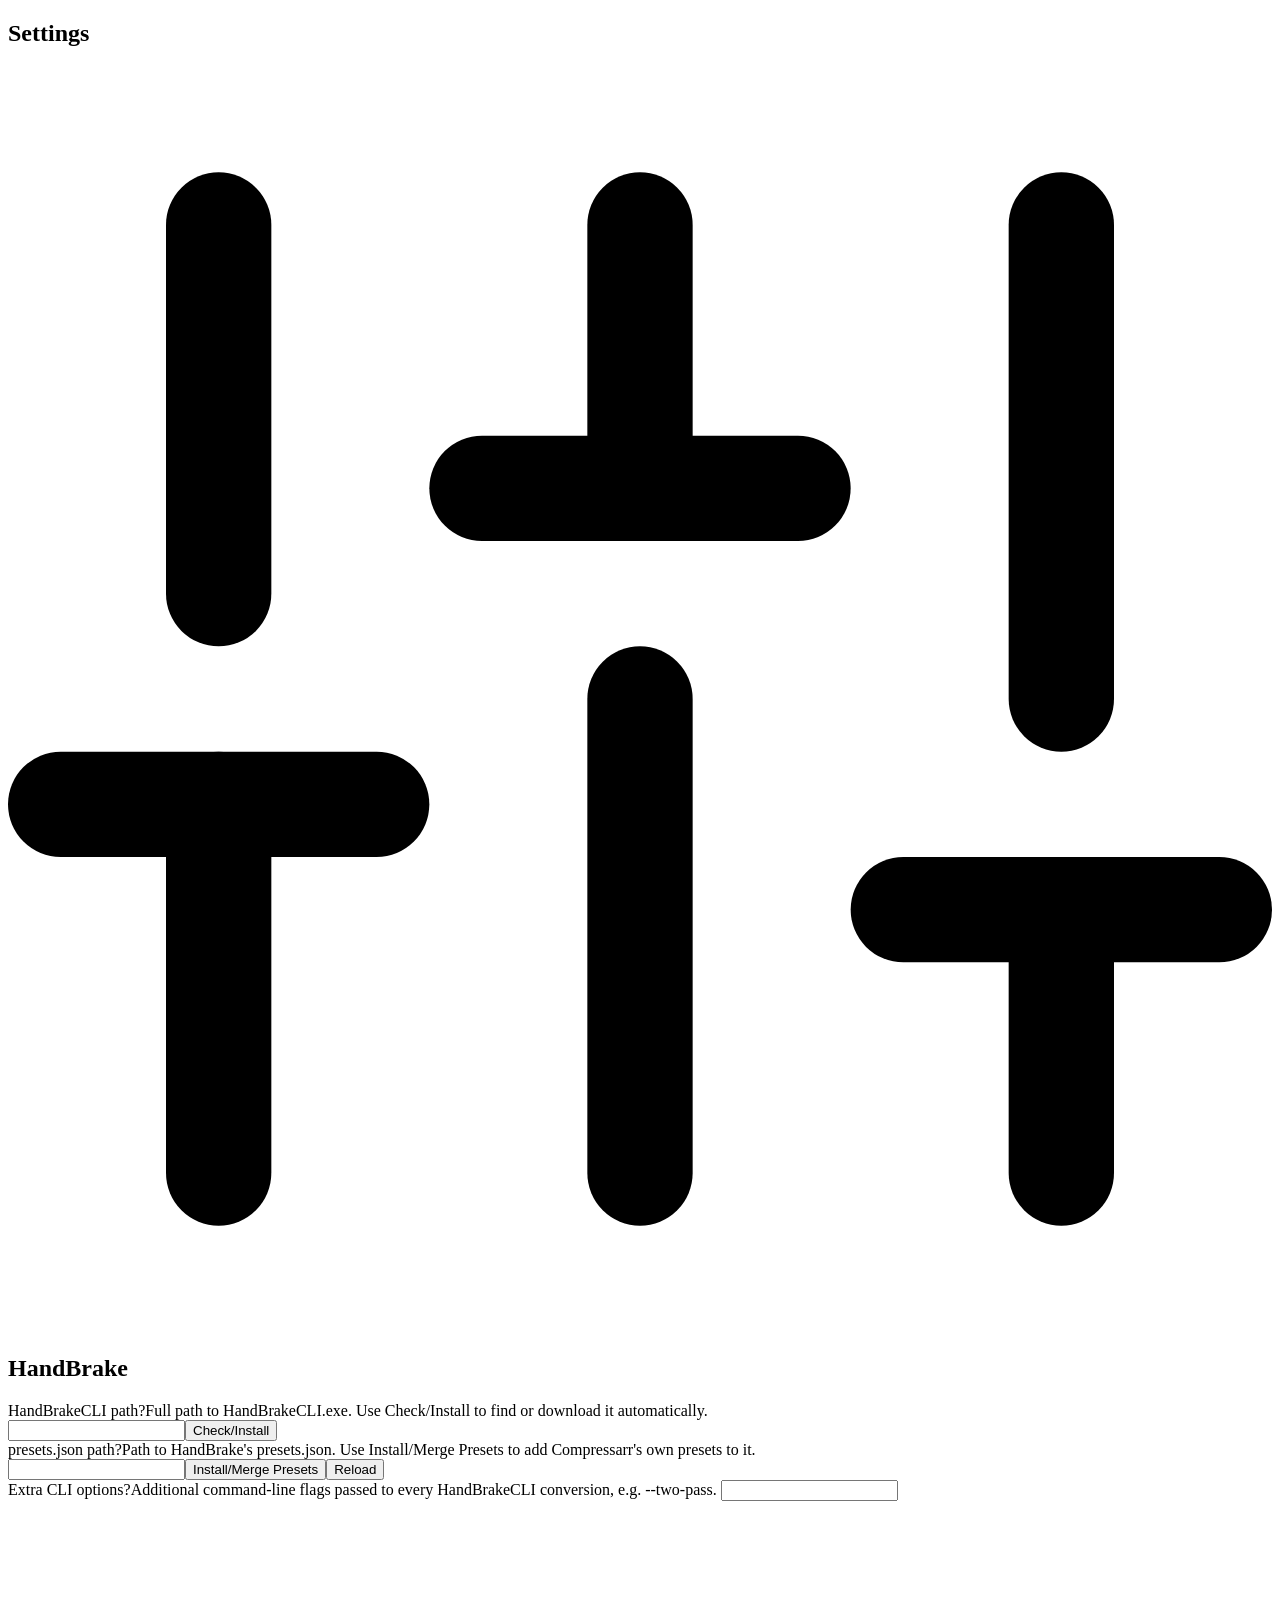
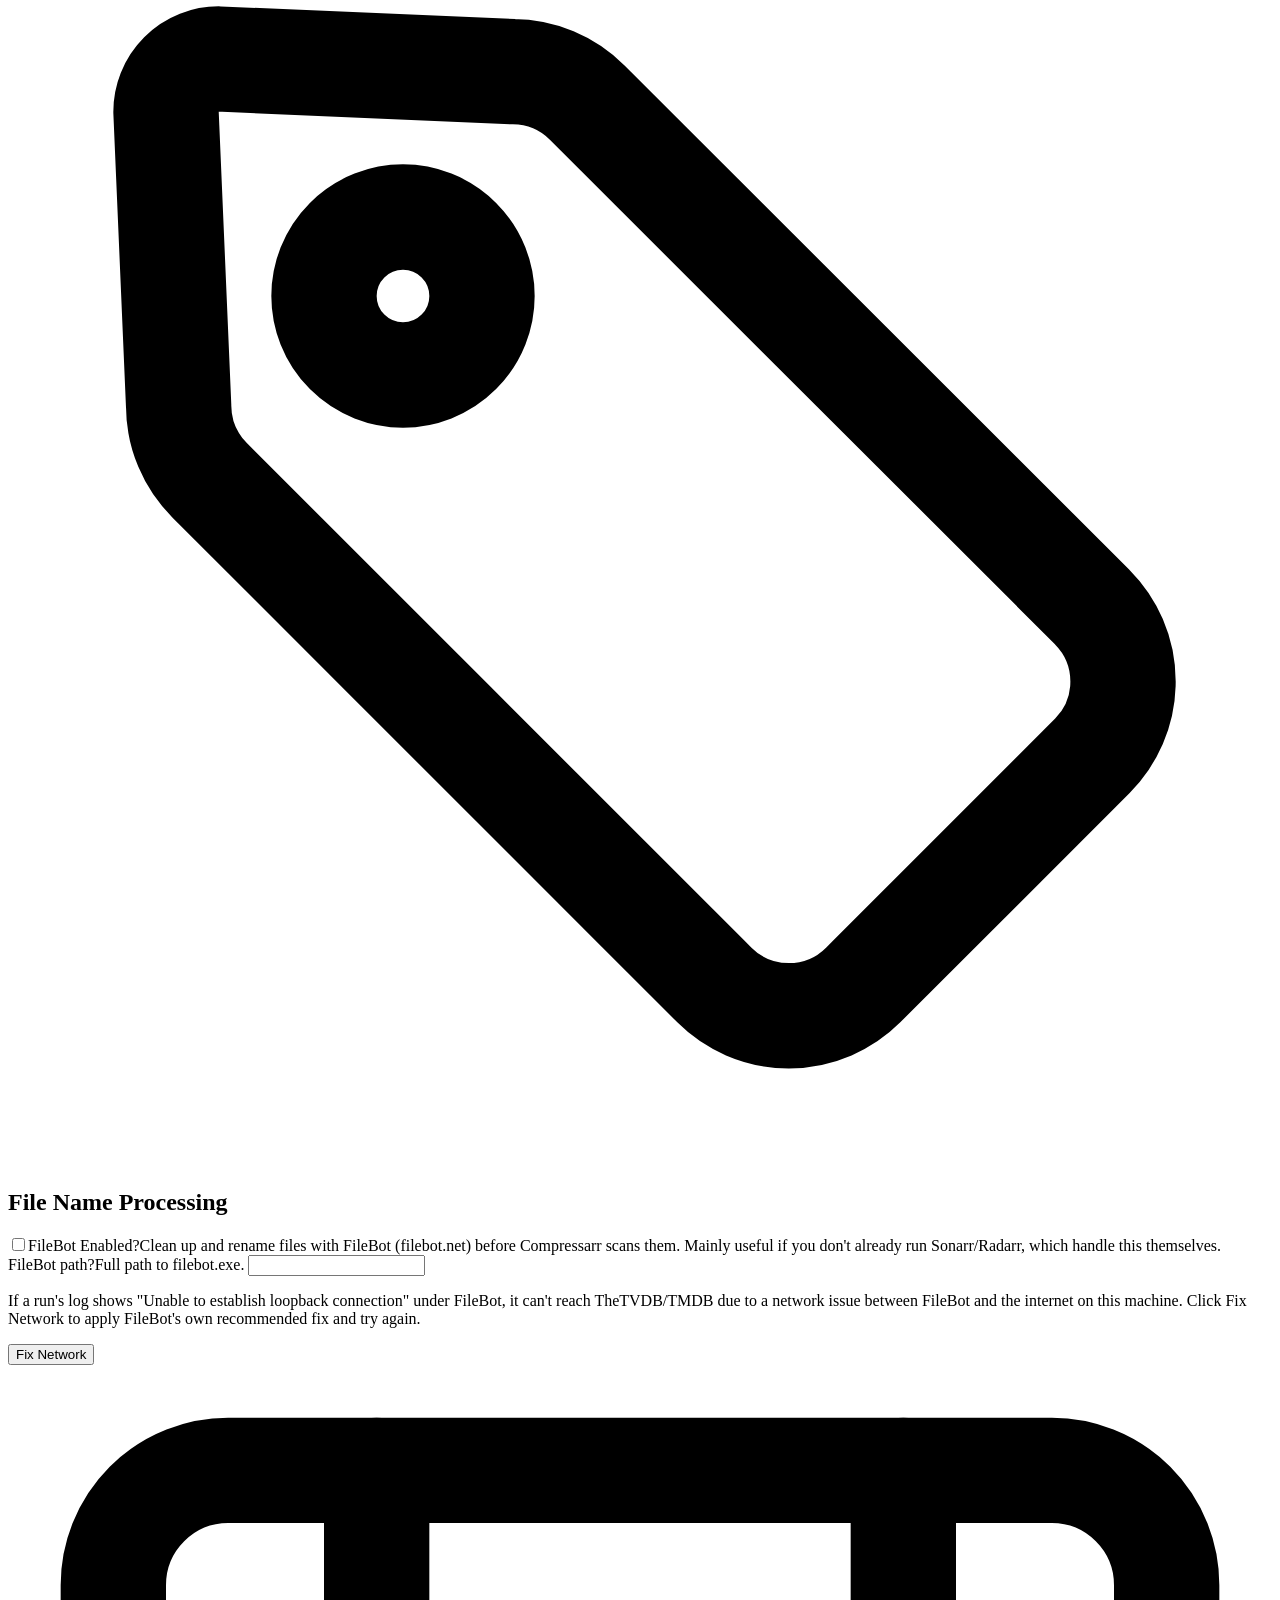
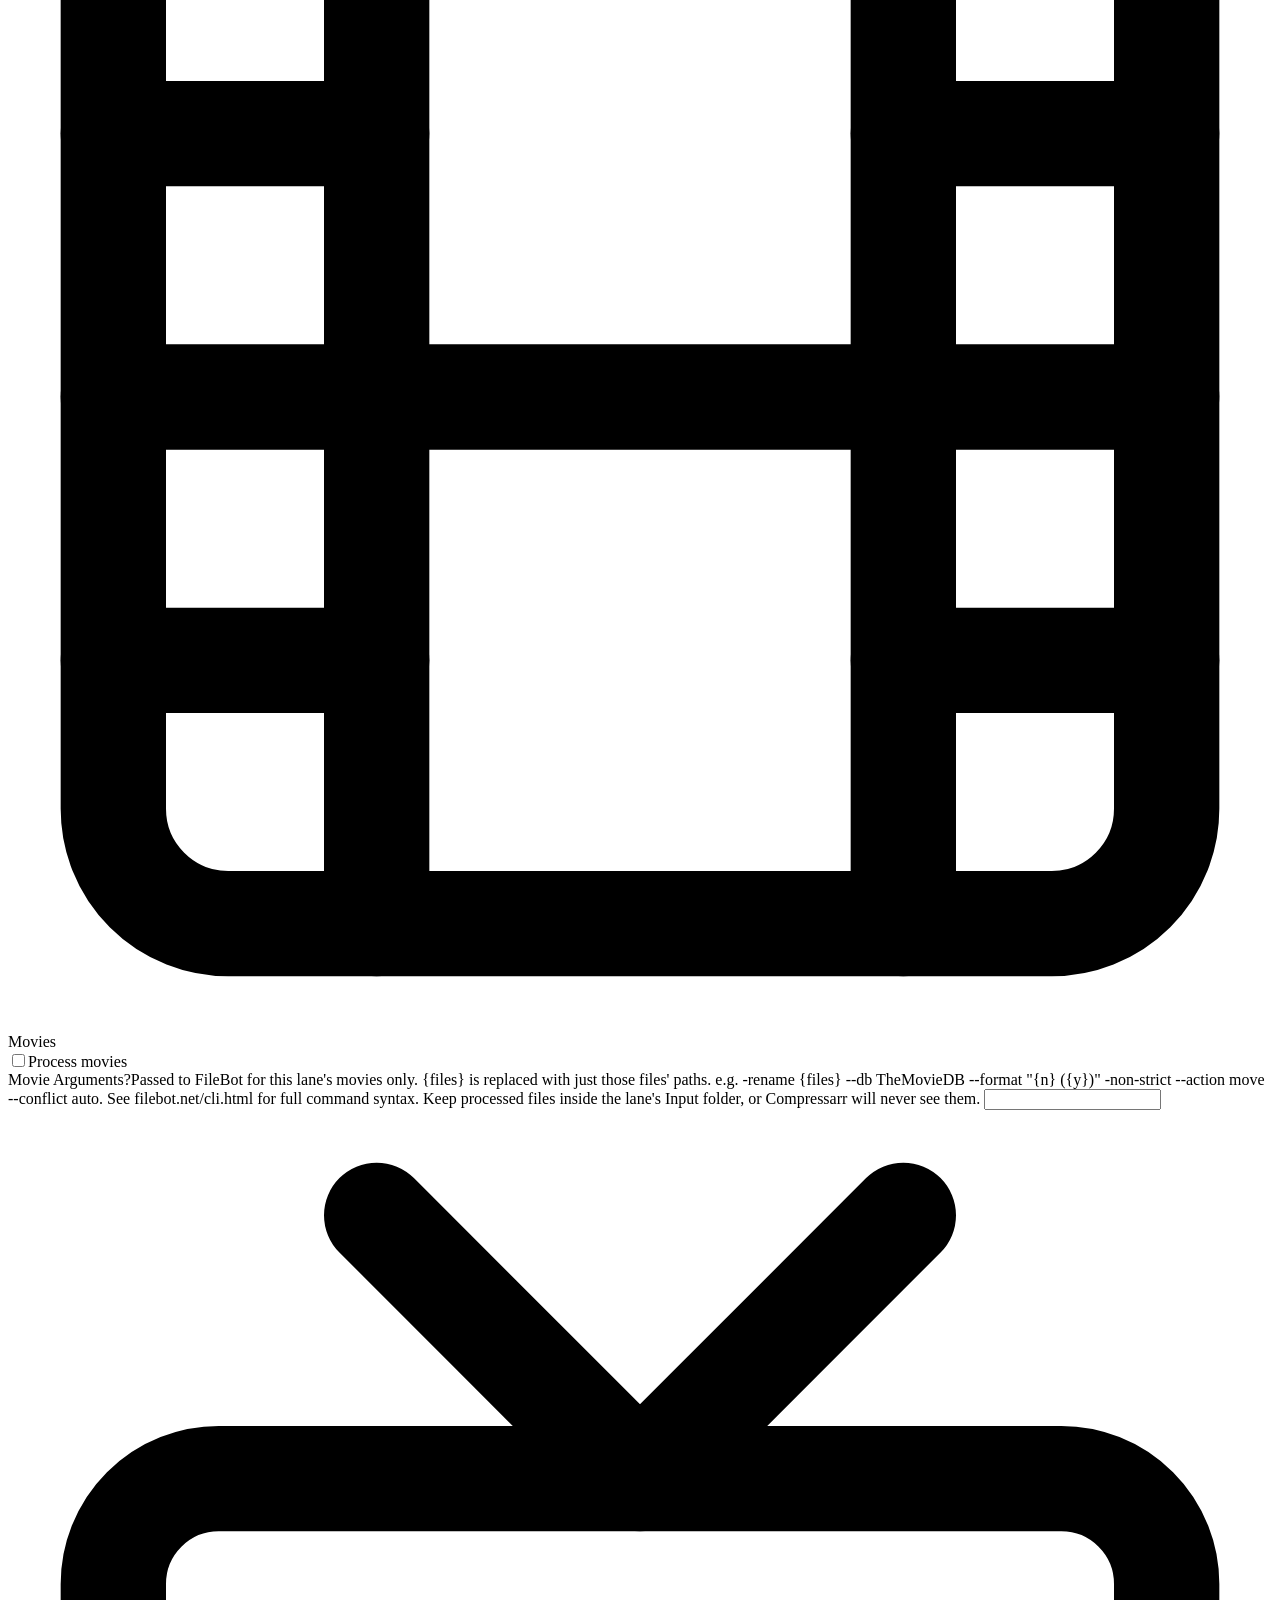
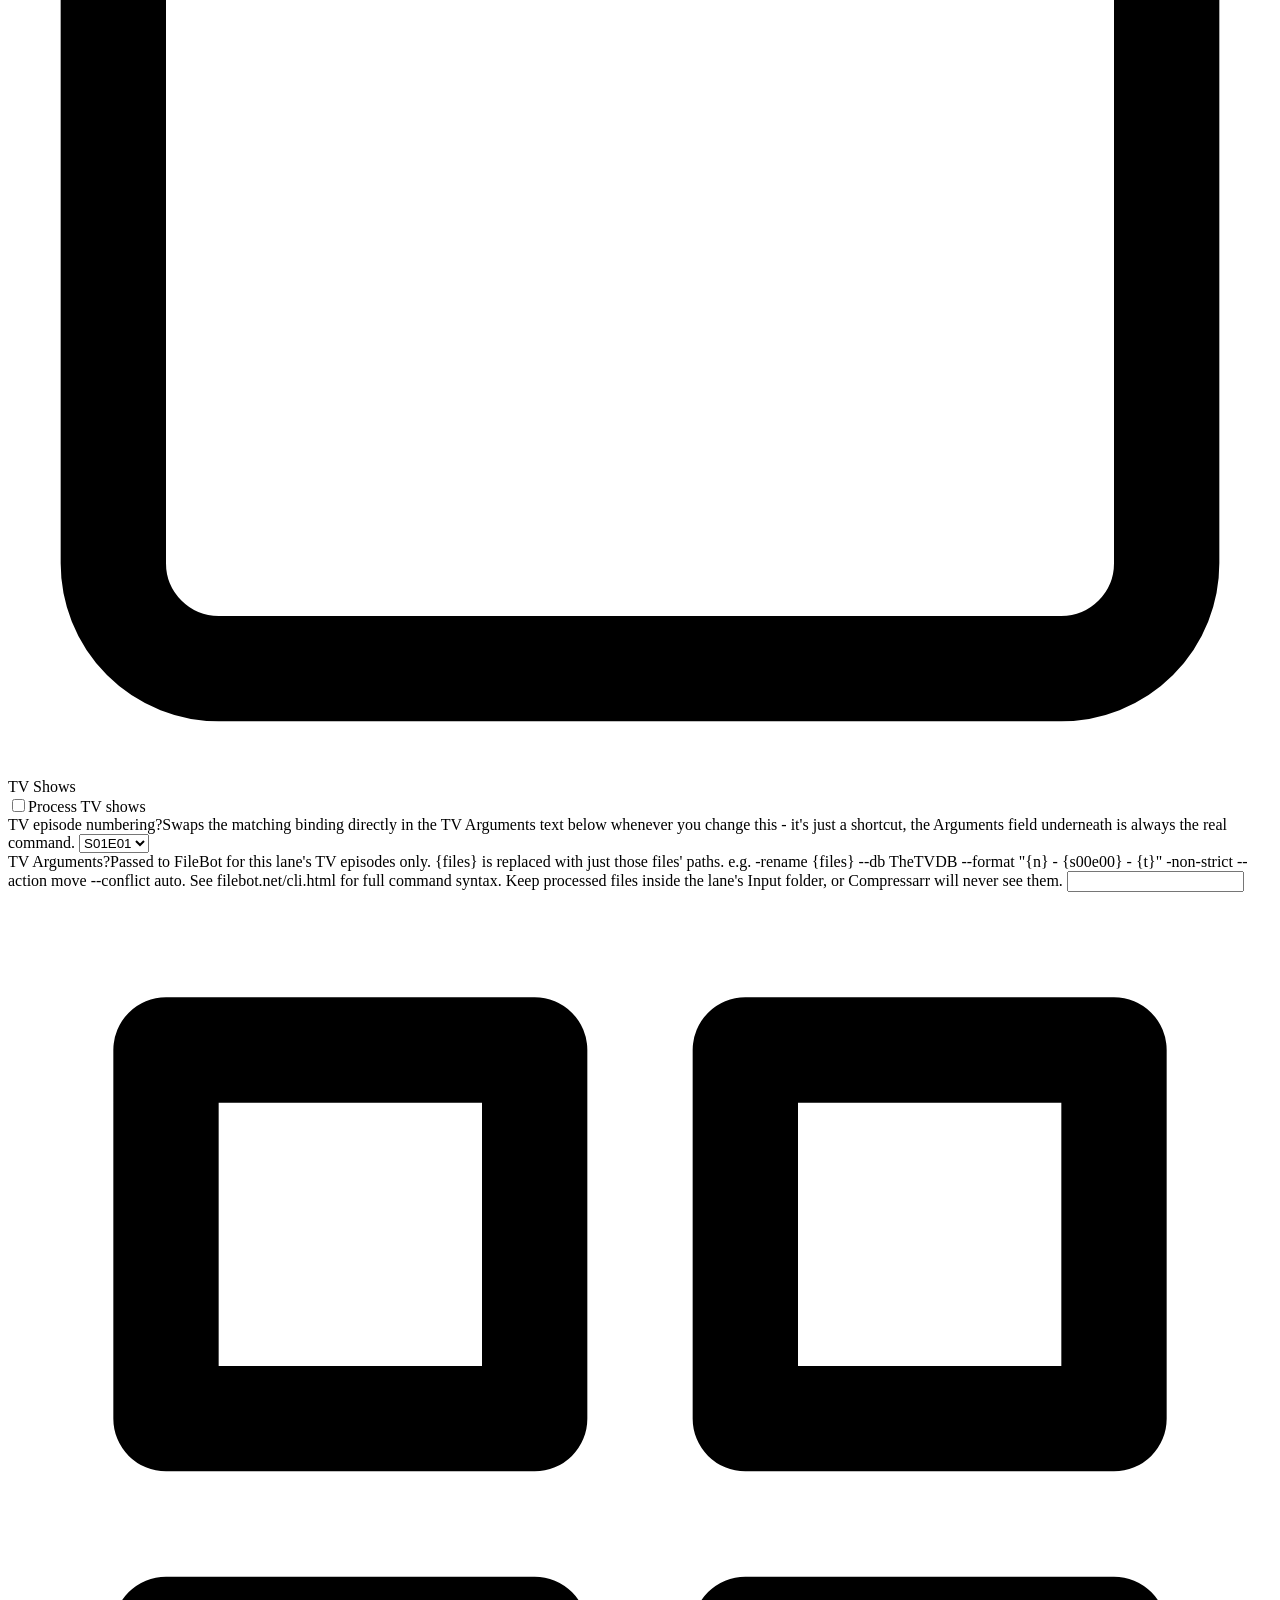
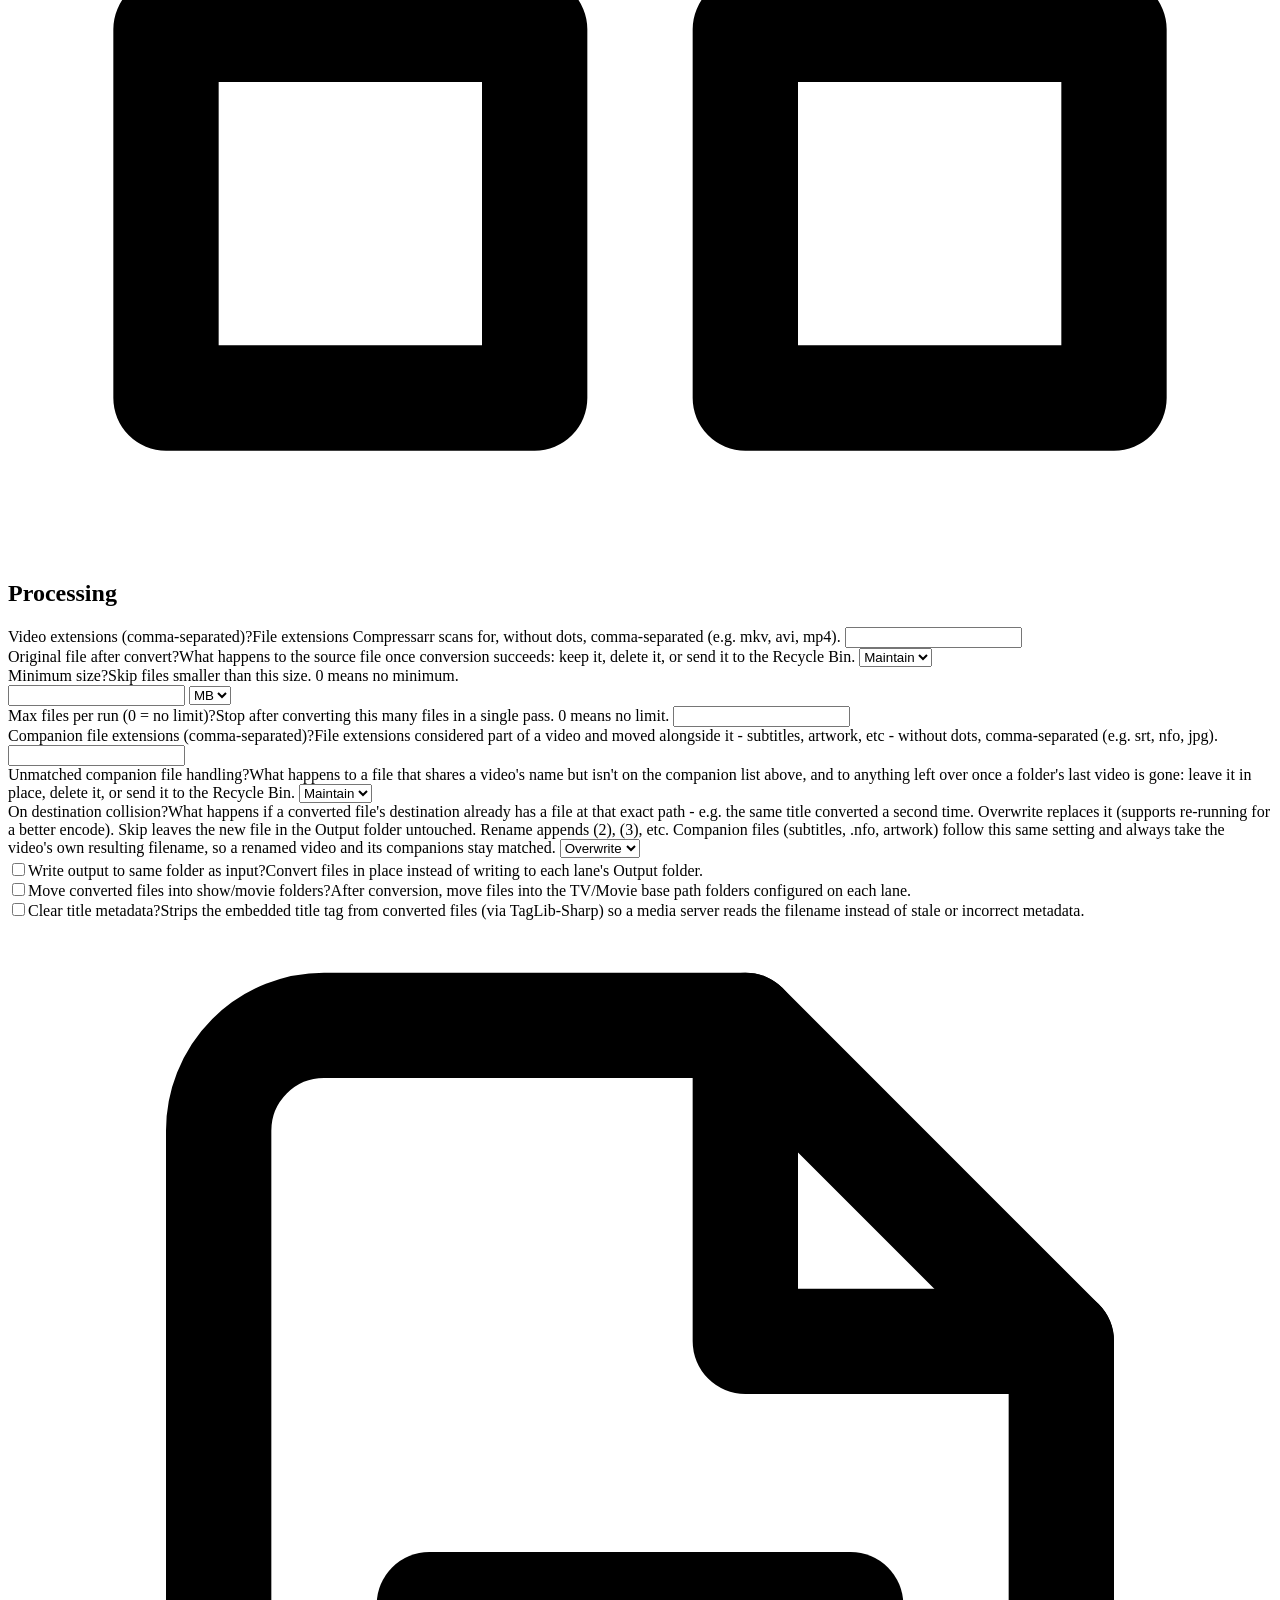
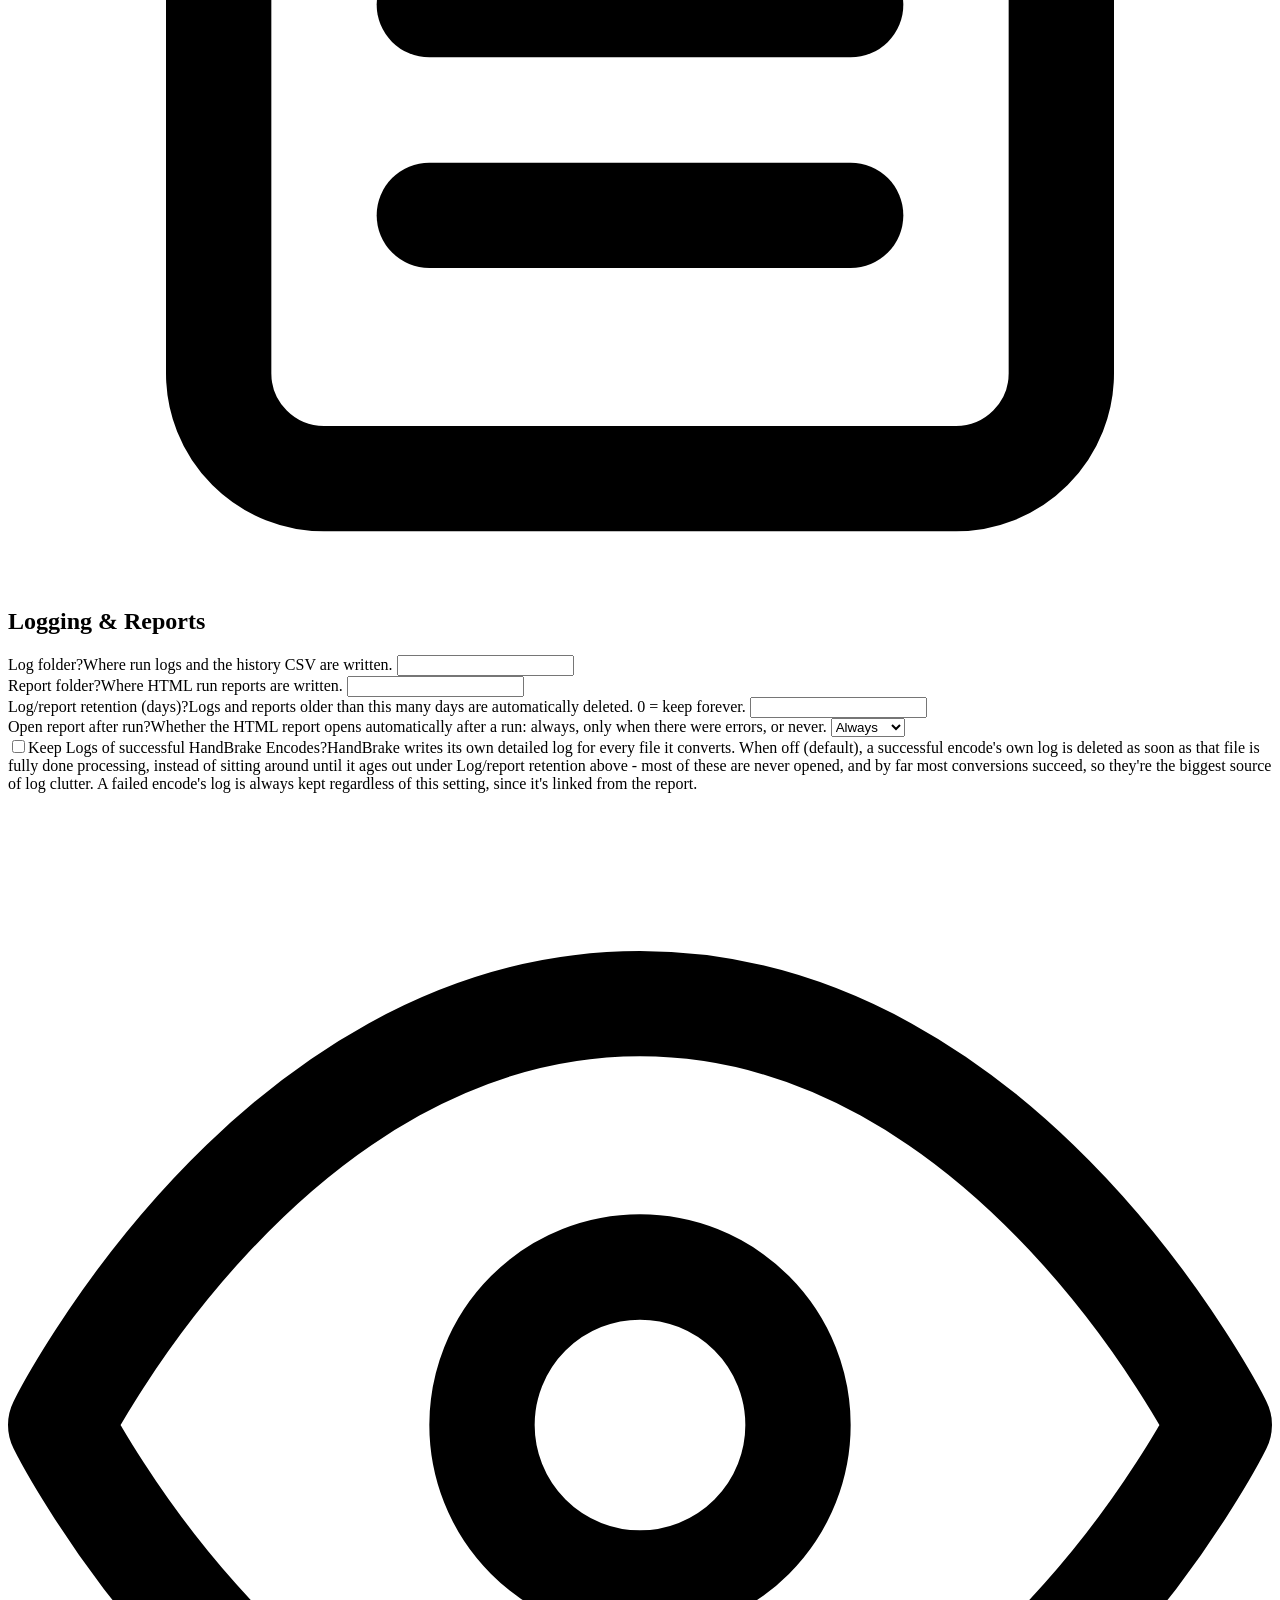
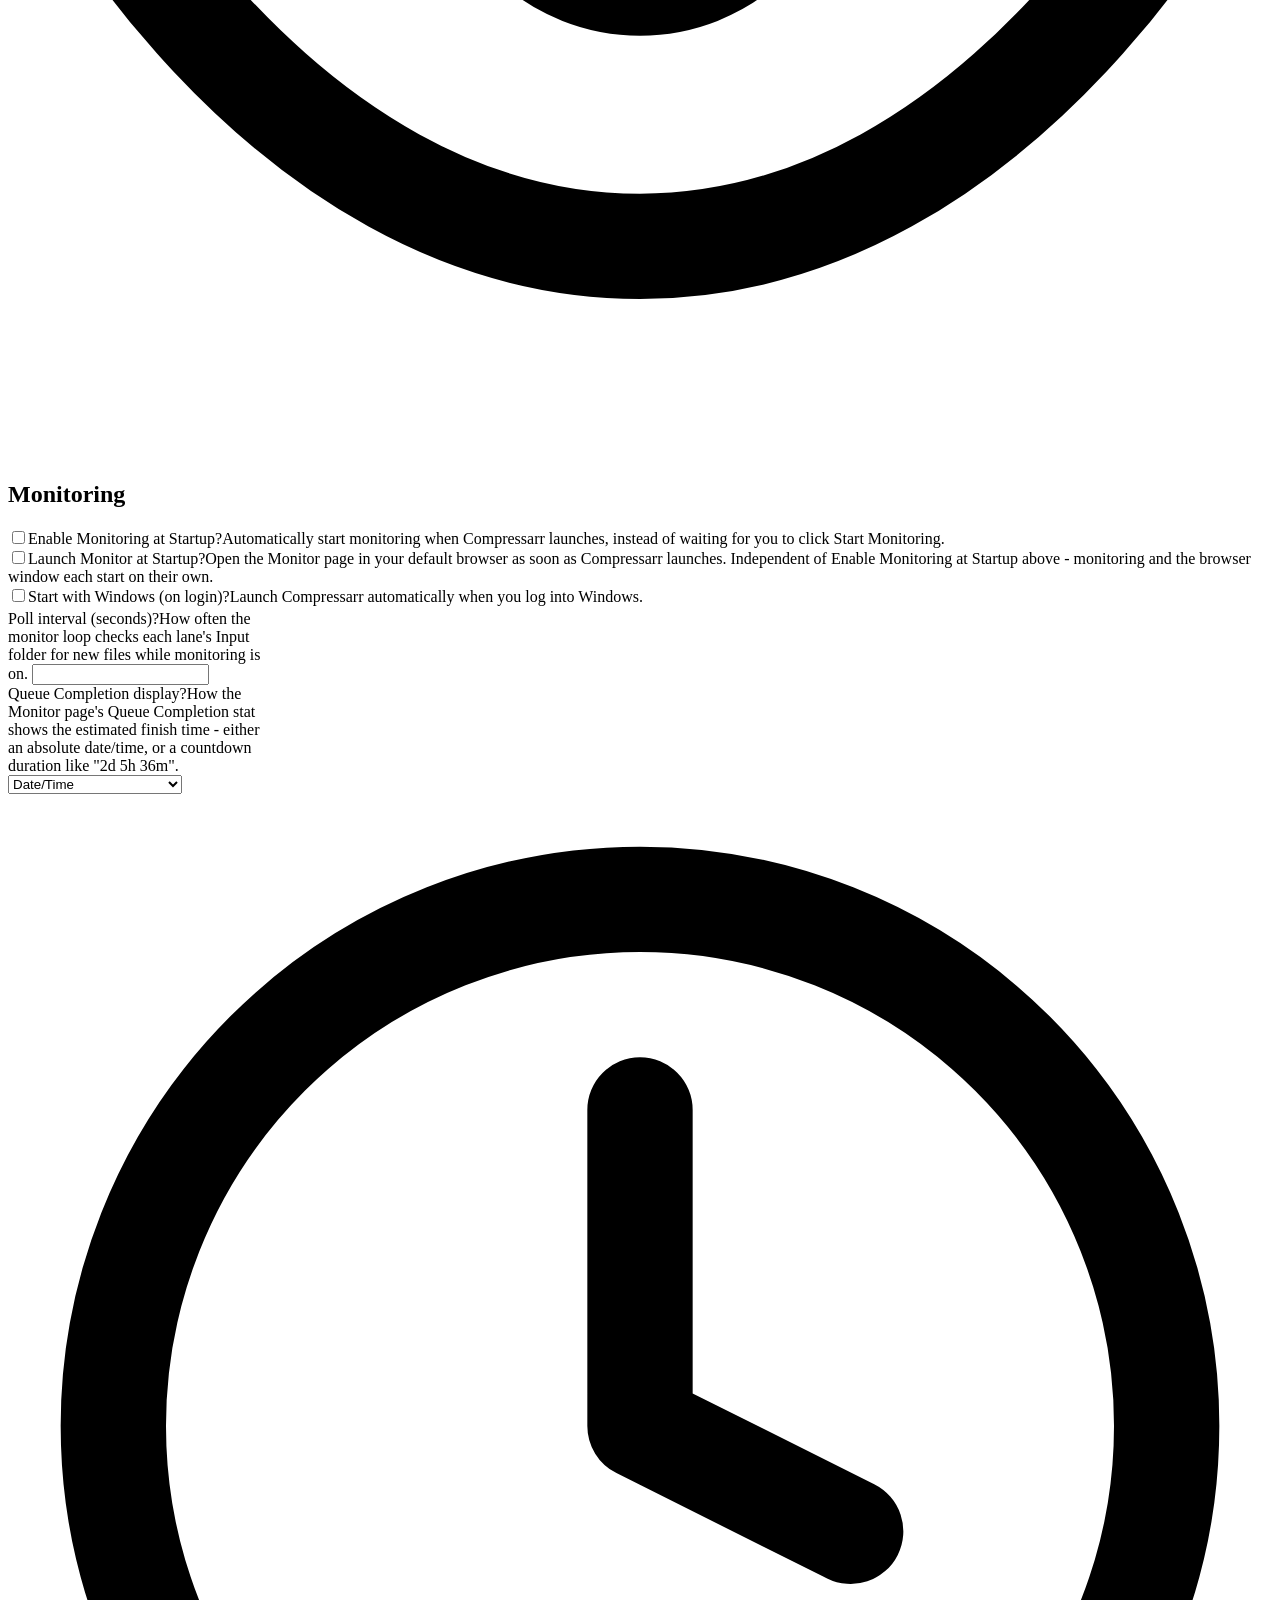
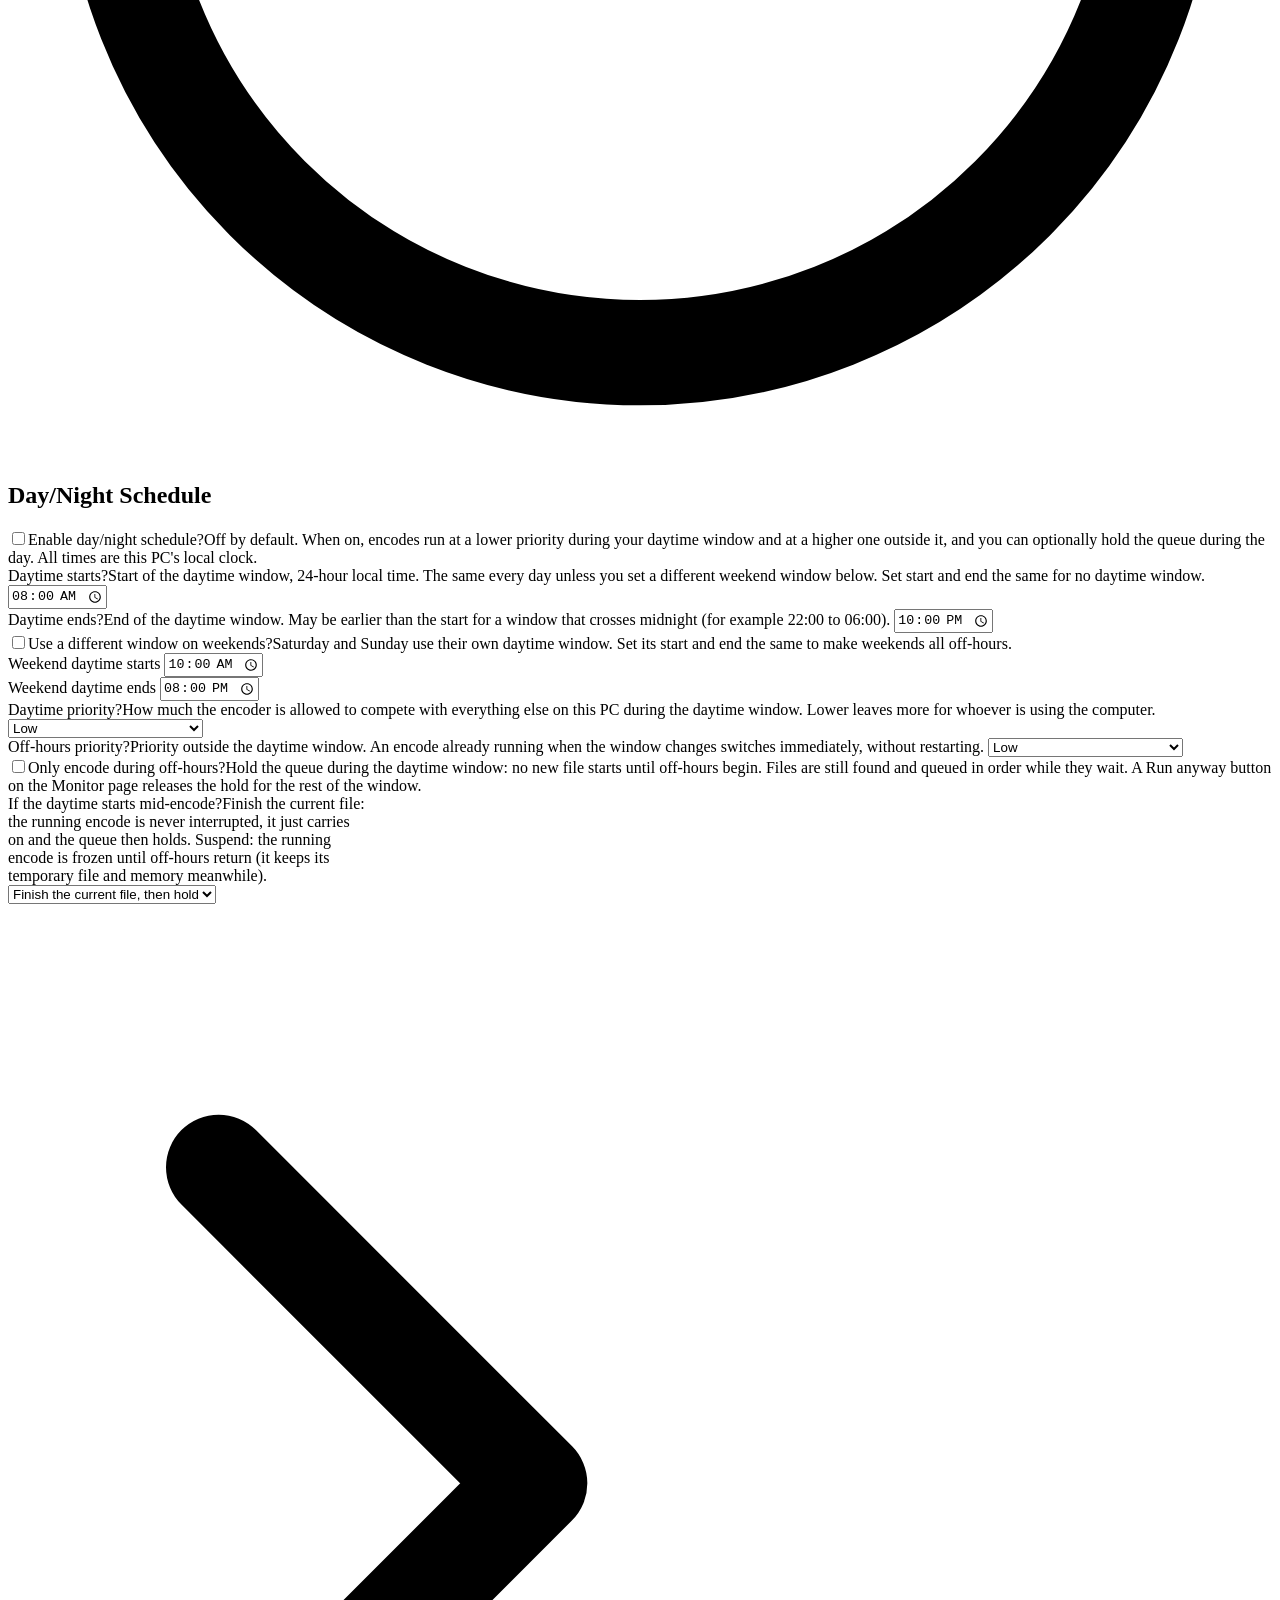
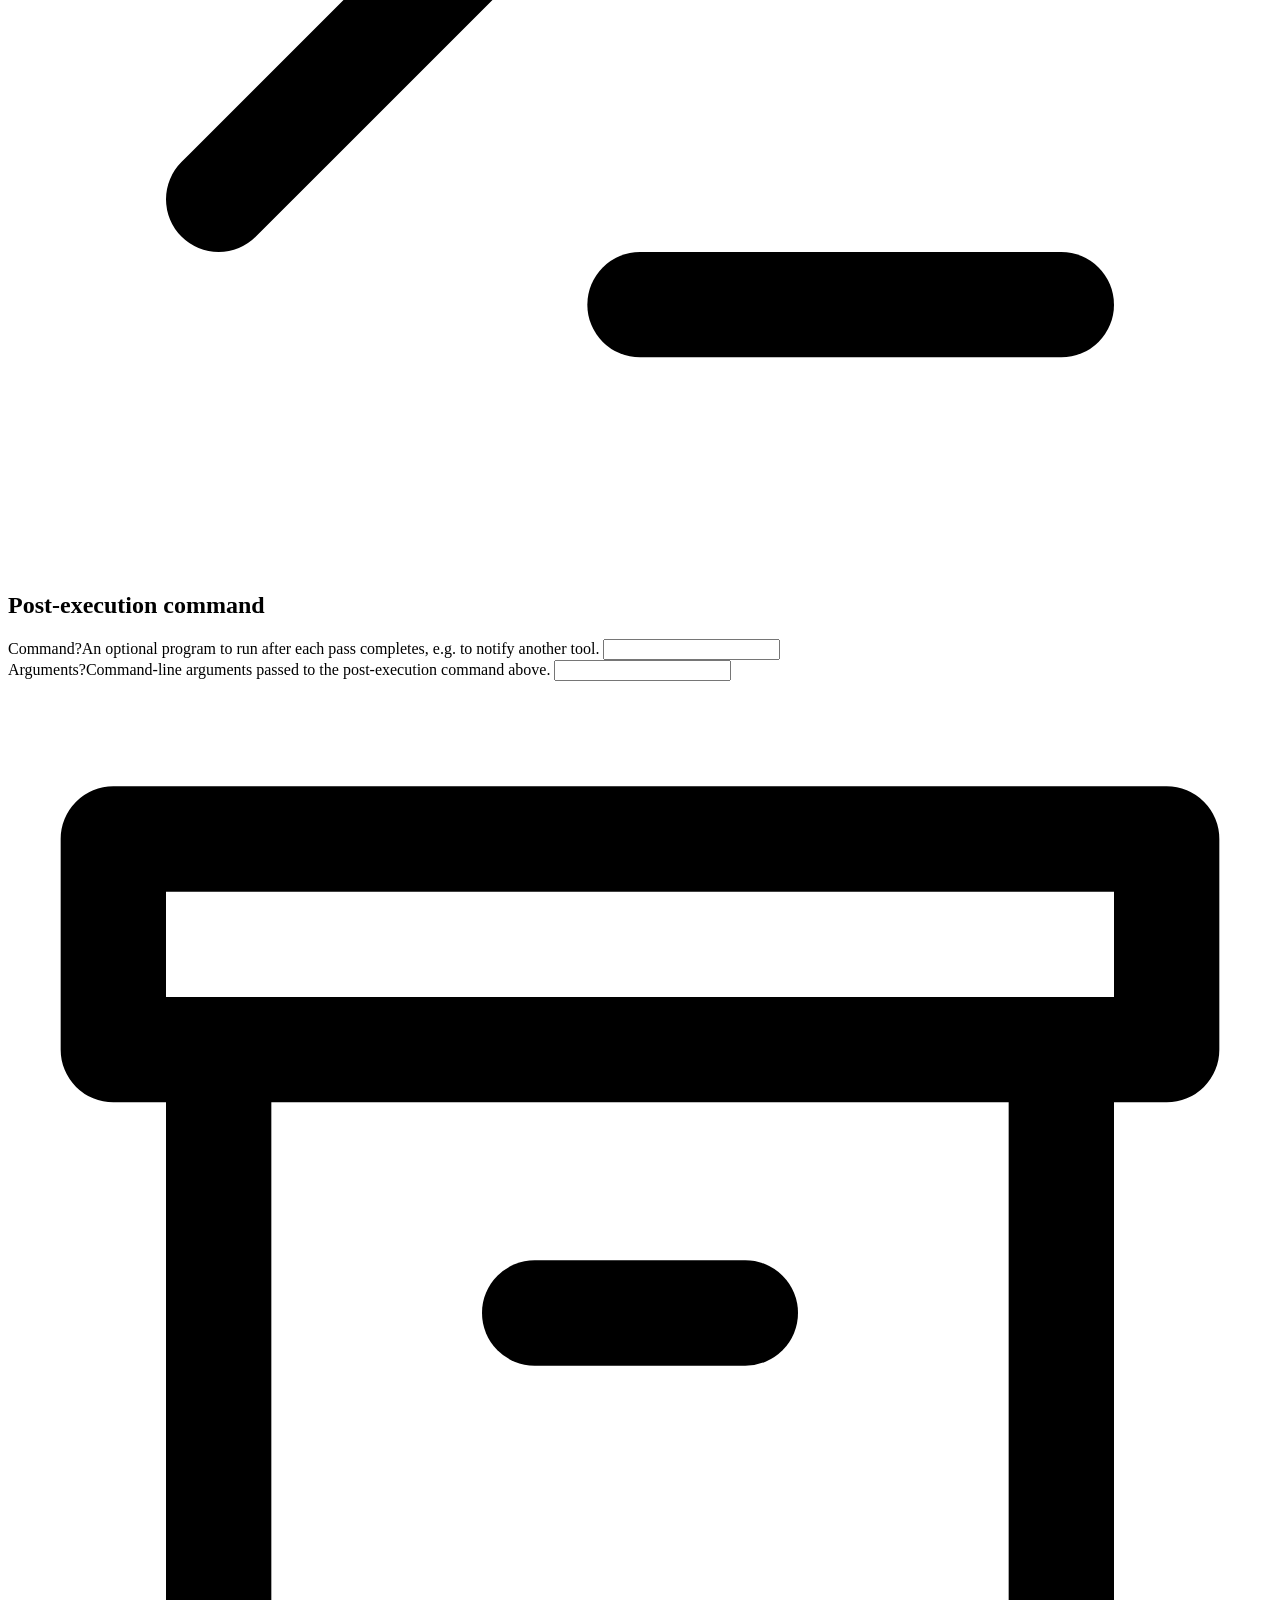
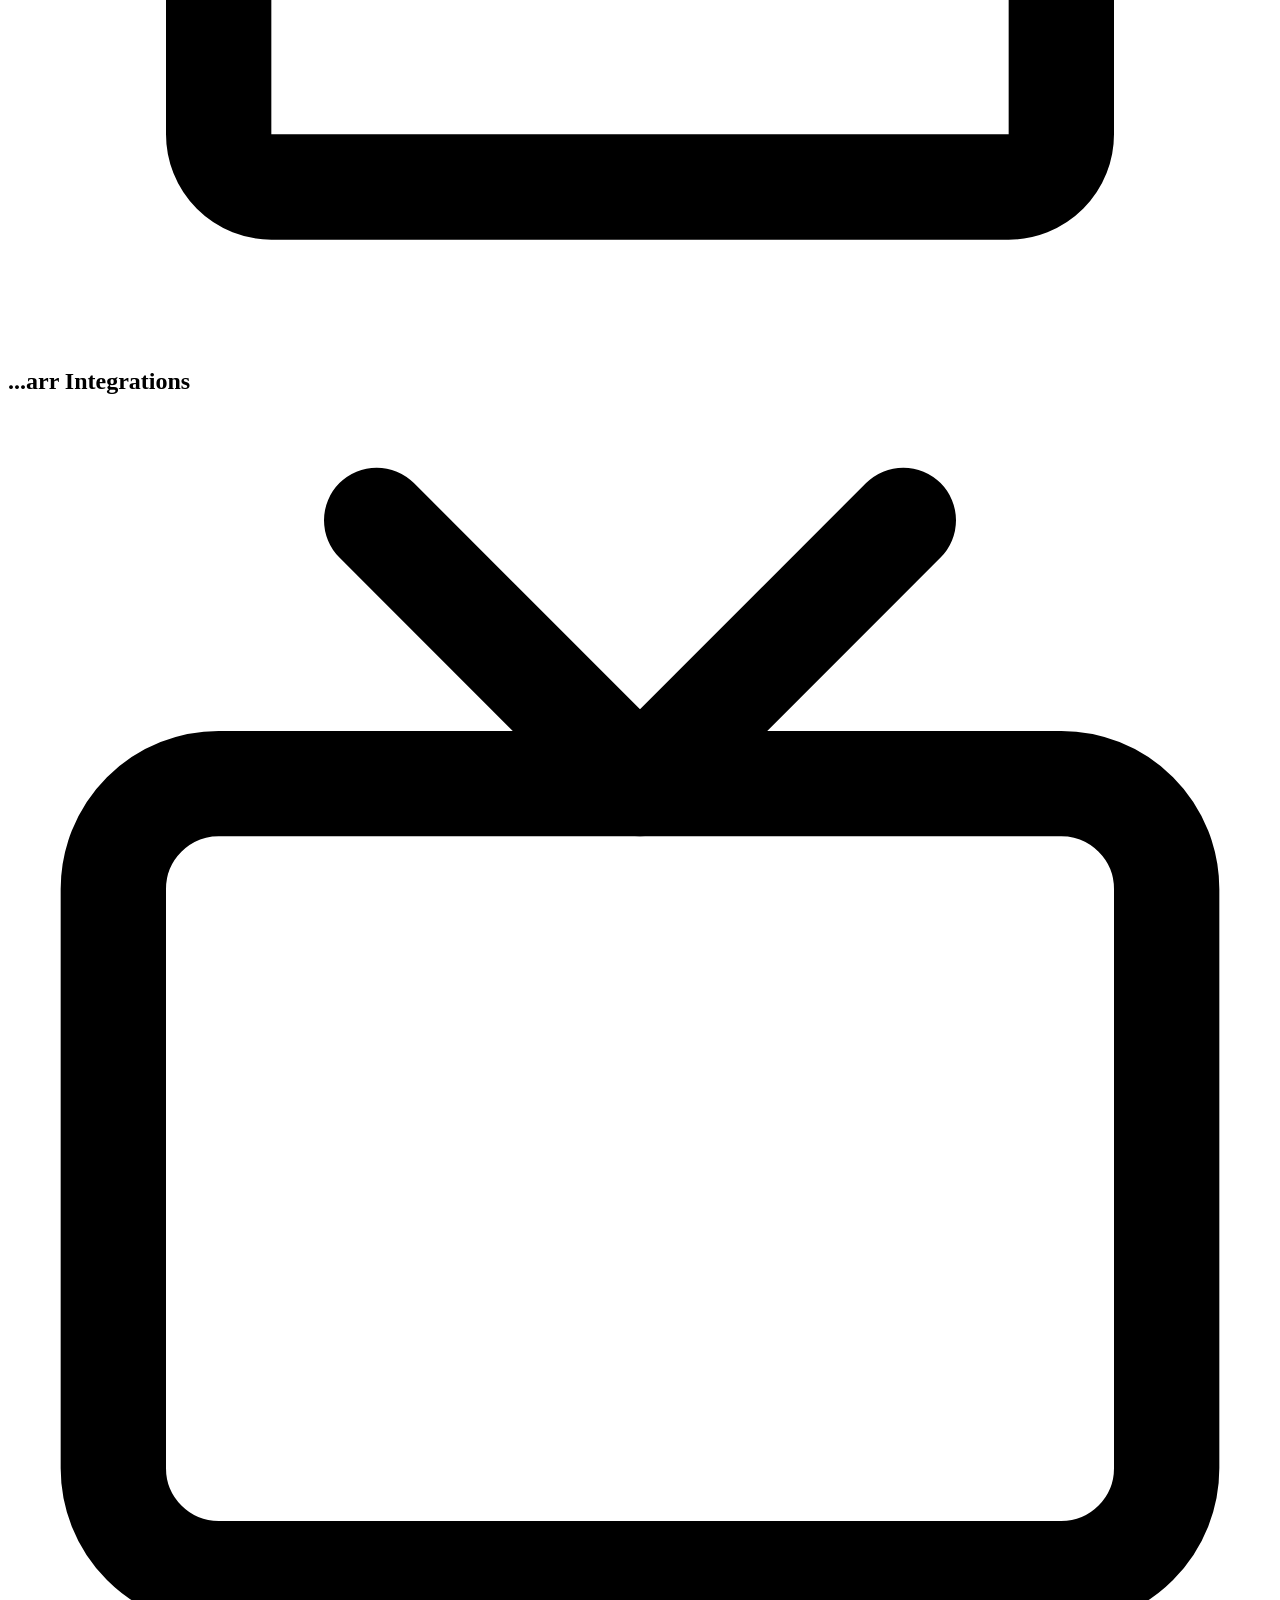
==== commit 4e36a390: "Phase 3b: optional day/night encode schedule (off by default) A new Settings card (Day/Night Schedul" ====
--- a/src/Compressarr.Web/wwwroot/index.html
+++ b/src/Compressarr.Web/wwwroot/index.html
@@ -211,6 +211,72 @@
 
     <div class="card">
       <div class="card-head">
+        <svg viewBox="0 0 24 24" fill="none" stroke="currentColor" stroke-width="2" stroke-linecap="round" stroke-linejoin="round"><circle cx="12" cy="12" r="10"></circle><polyline points="12 6 12 12 16 14"></polyline></svg>
+        <h2>Day/Night Schedule</h2>
+      </div>
+      <div class="card-body">
+        <div class="check-row"><input type="checkbox" id="scheduleEnabled" /><label for="scheduleEnabled">Enable day/night schedule<span class="help-tag" tabindex="0" title="Off by default. When on, encodes run at a lower priority during your daytime window and at a higher one outside it, and you can optionally hold the queue during the day. All times are this PC's local clock.">?<span class="help-tip">Off by default. When on, encodes run at a lower priority during your daytime window and at a higher one outside it, and you can optionally hold the queue during the day. All times are this PC's local clock.</span></span></label></div>
+        <div id="scheduleBody">
+          <div class="two-col">
+            <div class="field-block">
+              <label for="scheduleDayStart">Daytime starts<span class="help-tag" tabindex="0" title="Start of the daytime window, 24-hour local time. The same every day unless you set a different weekend window below. Set start and end the same for no daytime window.">?<span class="help-tip">Start of the daytime window, 24-hour local time. The same every day unless you set a different weekend window below. Set start and end the same for no daytime window.</span></span></label>
+              <input type="time" id="scheduleDayStart" value="08:00" />
+            </div>
+            <div class="field-block">
+              <label for="scheduleDayEnd">Daytime ends<span class="help-tag" tabindex="0" title="End of the daytime window. May be earlier than the start for a window that crosses midnight (for example 22:00 to 06:00).">?<span class="help-tip">End of the daytime window. May be earlier than the start for a window that crosses midnight (for example 22:00 to 06:00).</span></span></label>
+              <input type="time" id="scheduleDayEnd" value="22:00" />
+            </div>
+          </div>
+          <div class="check-row"><input type="checkbox" id="scheduleWeekendDifferent" /><label for="scheduleWeekendDifferent">Use a different window on weekends<span class="help-tag" tabindex="0" title="Saturday and Sunday use their own daytime window. Set its start and end the same to make weekends all off-hours.">?<span class="help-tip">Saturday and Sunday use their own daytime window. Set its start and end the same to make weekends all off-hours.</span></span></label></div>
+          <div class="two-col" id="scheduleWeekendRow">
+            <div class="field-block">
+              <label for="scheduleWeekendDayStart">Weekend daytime starts</label>
+              <input type="time" id="scheduleWeekendDayStart" value="10:00" />
+            </div>
+            <div class="field-block">
+              <label for="scheduleWeekendDayEnd">Weekend daytime ends</label>
+              <input type="time" id="scheduleWeekendDayEnd" value="20:00" />
+            </div>
+          </div>
+          <div class="two-col">
+            <div class="field-block">
+              <label for="scheduleDayPriority">Daytime priority<span class="help-tag" tabindex="0" title="How much the encoder is allowed to compete with everything else on this PC during the daytime window. Lower leaves more for whoever is using the computer.">?<span class="help-tip">How much the encoder is allowed to compete with everything else on this PC during the daytime window. Lower leaves more for whoever is using the computer.</span></span></label>
+              <select id="scheduleDayPriority" class="schedule-priority">
+                <option value="Low">Low</option>
+                <option value="BelowNormal">Below Normal</option>
+                <option value="Normal">Normal</option>
+                <option value="AboveNormal">Above Normal</option>
+                <option value="High">High</option>
+                <option value="Realtime">Realtime (not recommended)</option>
+              </select>
+            </div>
+            <div class="field-block">
+              <label for="scheduleNightPriority">Off-hours priority<span class="help-tag" tabindex="0" title="Priority outside the daytime window. An encode already running when the window changes switches immediately, without restarting.">?<span class="help-tip">Priority outside the daytime window. An encode already running when the window changes switches immediately, without restarting.</span></span></label>
+              <select id="scheduleNightPriority" class="schedule-priority">
+                <option value="Low">Low</option>
+                <option value="BelowNormal">Below Normal</option>
+                <option value="Normal">Normal</option>
+                <option value="AboveNormal">Above Normal</option>
+                <option value="High">High</option>
+                <option value="Realtime">Realtime (not recommended)</option>
+              </select>
+            </div>
+          </div>
+          <div class="preset-status" id="schedulePriorityWarning" style="display:none">High and Realtime can make this PC sluggish or unresponsive while an encode runs. Realtime needs administrator rights - without them Windows treats it as High.</div>
+          <div class="check-row"><input type="checkbox" id="scheduleOnlyOffHours" /><label for="scheduleOnlyOffHours">Only encode during off-hours<span class="help-tag" tabindex="0" title="Hold the queue during the daytime window: no new file starts until off-hours begin. Files are still found and queued in order while they wait. A Run anyway button on the Monitor page releases the hold for the rest of the window.">?<span class="help-tip">Hold the queue during the daytime window: no new file starts until off-hours begin. Files are still found and queued in order while they wait. A Run anyway button on the Monitor page releases the hold for the rest of the window.</span></span></label></div>
+          <div class="field-block" style="max-width: 360px;" id="scheduleWhenDayStartsRow">
+            <label for="scheduleWhenDayStarts">If the daytime starts mid-encode<span class="help-tag" tabindex="0" title="Finish the current file: the running encode is never interrupted, it just carries on and the queue then holds. Suspend: the running encode is frozen until off-hours return (it keeps its temporary file and memory meanwhile).">?<span class="help-tip">Finish the current file: the running encode is never interrupted, it just carries on and the queue then holds. Suspend: the running encode is frozen until off-hours return (it keeps its temporary file and memory meanwhile).</span></span></label>
+            <select id="scheduleWhenDayStarts">
+              <option value="FinishCurrentFile">Finish the current file, then hold</option>
+              <option value="SuspendEncode">Suspend it until off-hours</option>
+            </select>
+          </div>
+        </div>
+      </div>
+    </div>
+
+    <div class="card">
+      <div class="card-head">
         <svg viewBox="0 0 24 24" fill="none" stroke="currentColor" stroke-width="2" stroke-linecap="round" stroke-linejoin="round"><polyline points="4 17 10 11 4 5"></polyline><line x1="12" y1="19" x2="20" y2="19"></line></svg>
         <h2>Post-execution command</h2>
       </div>
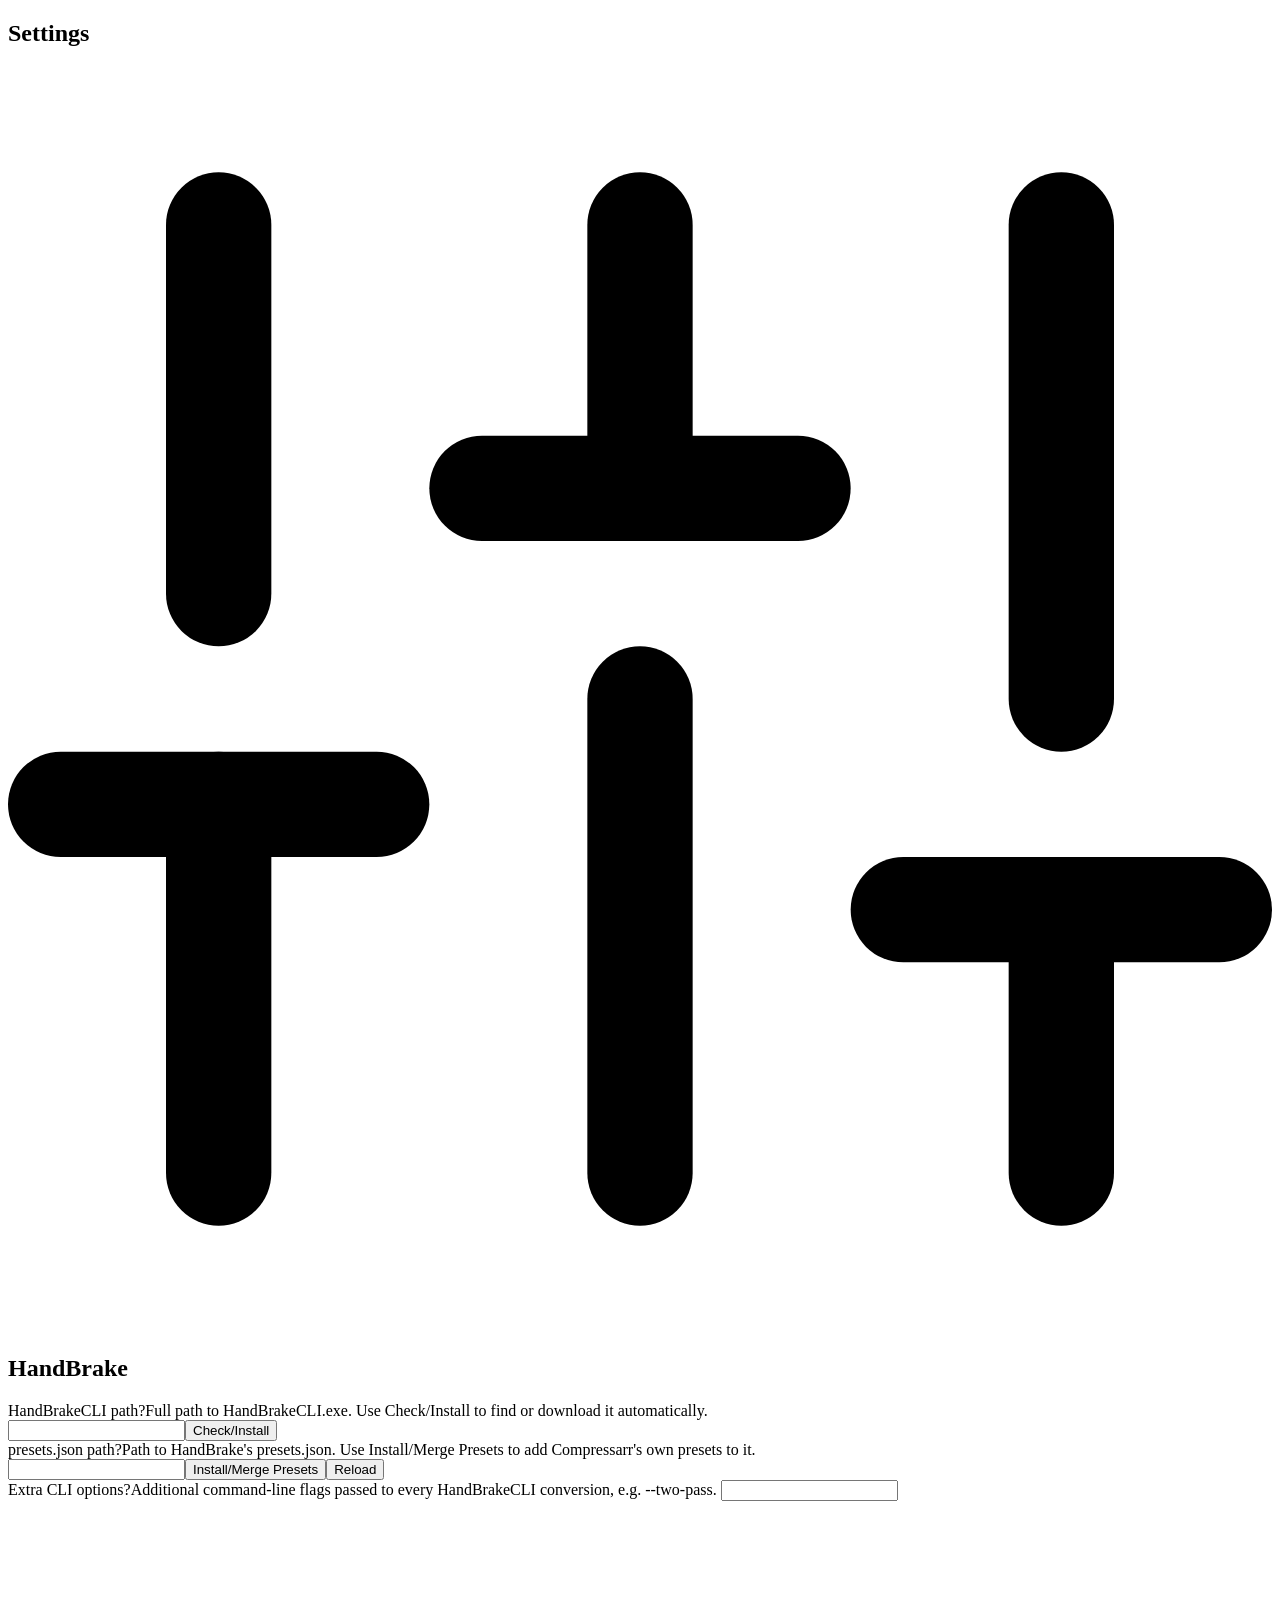
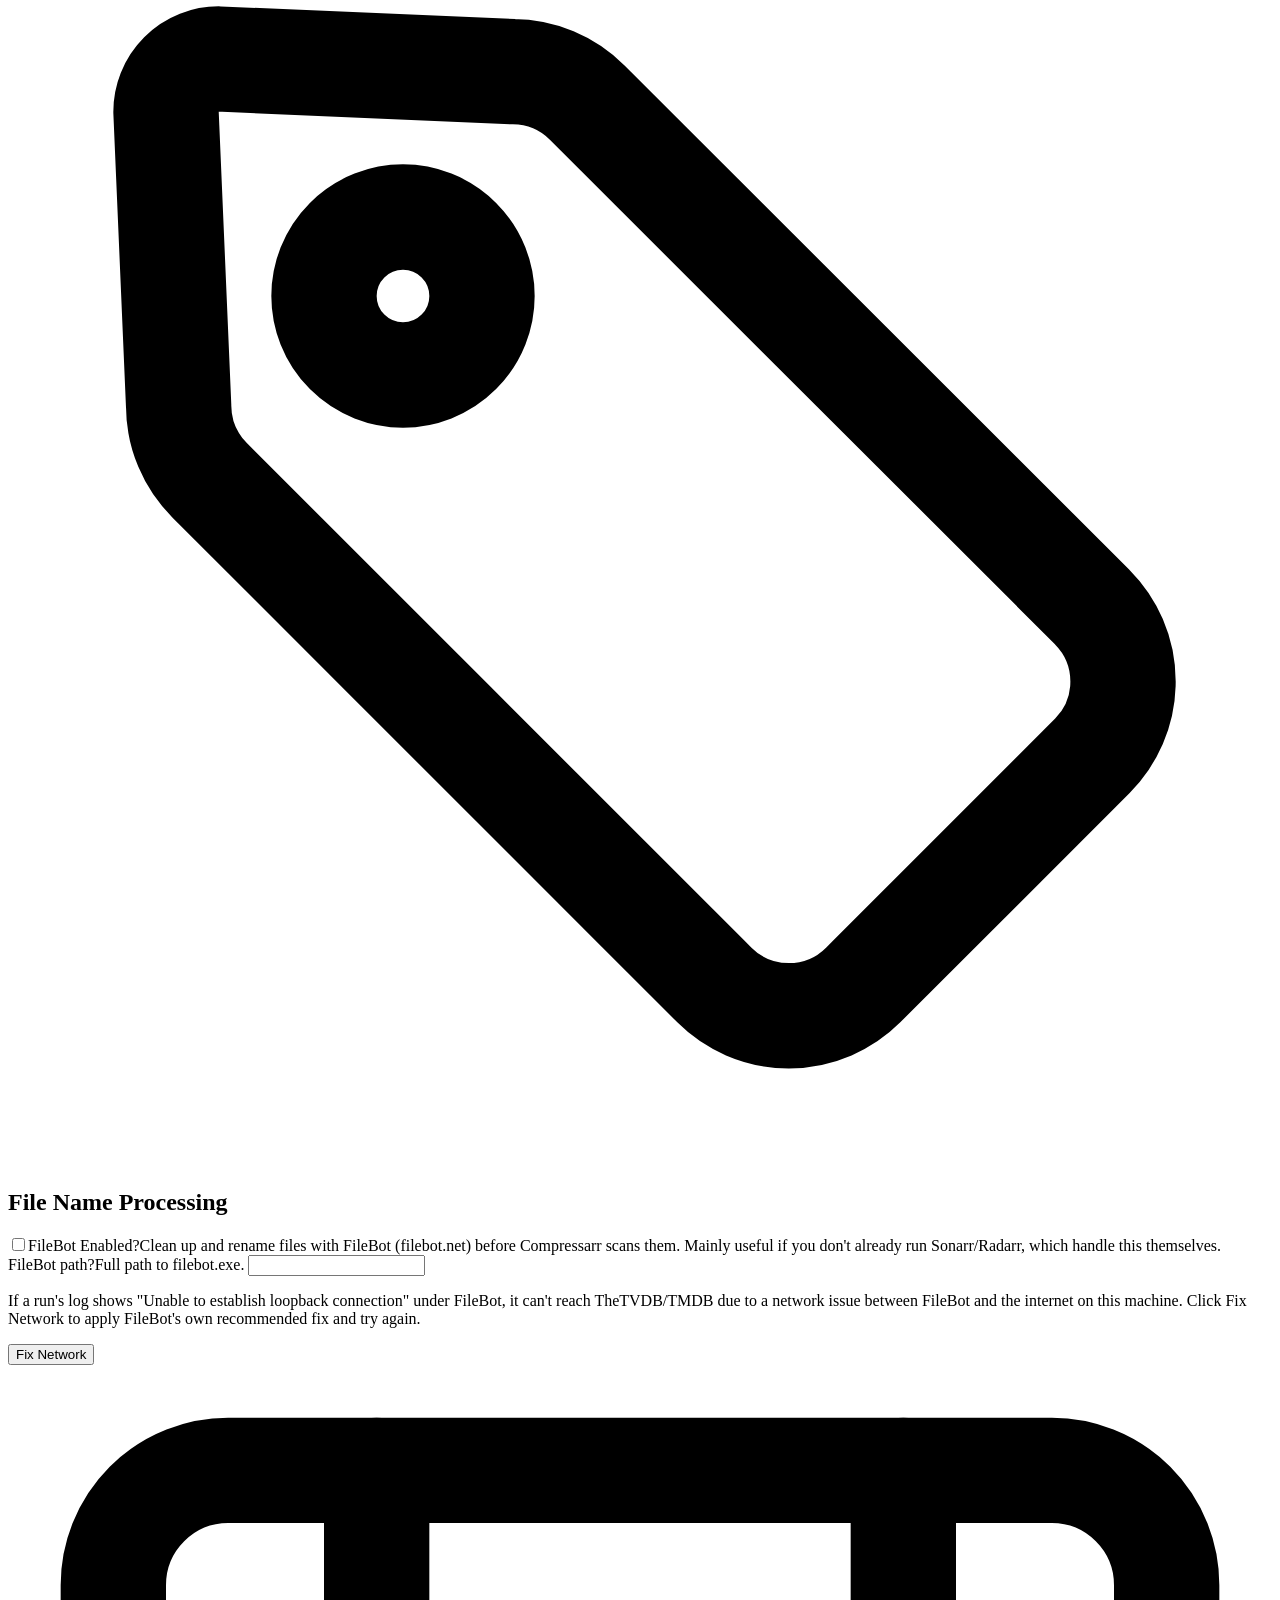
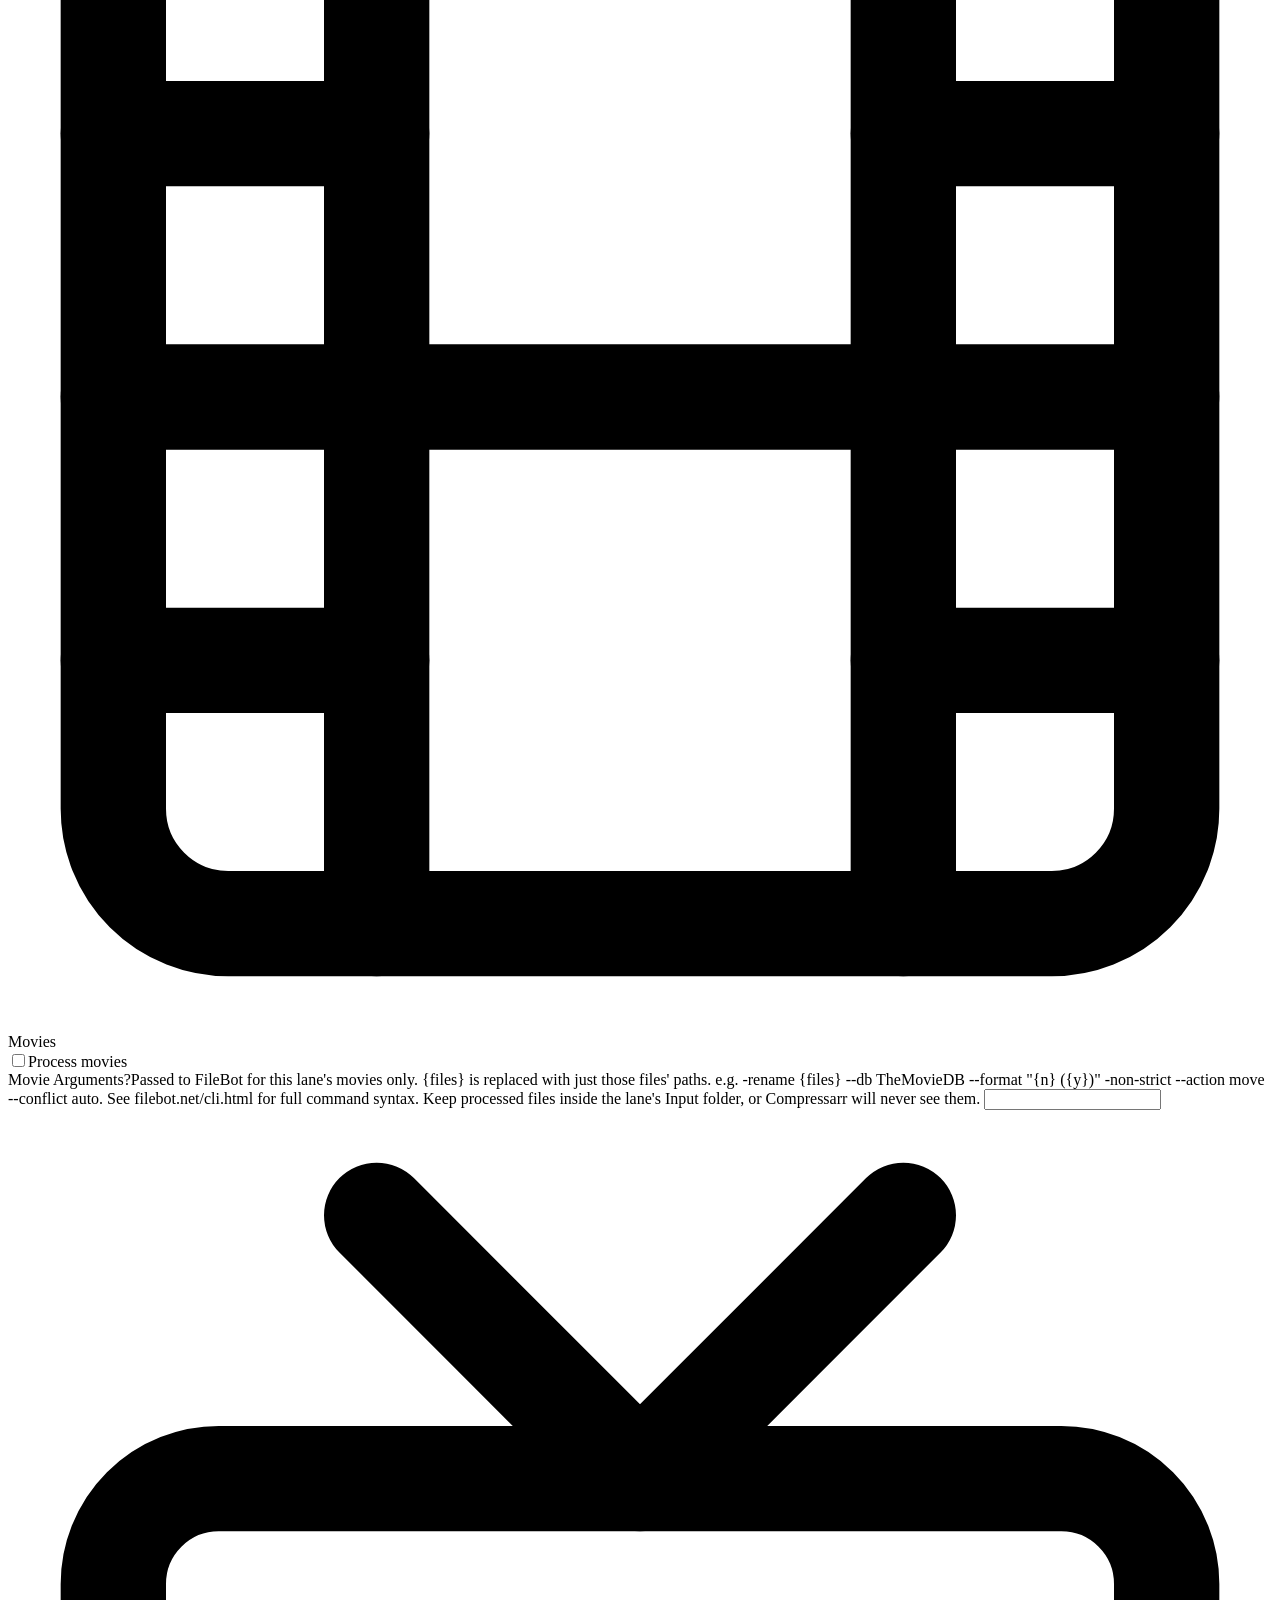
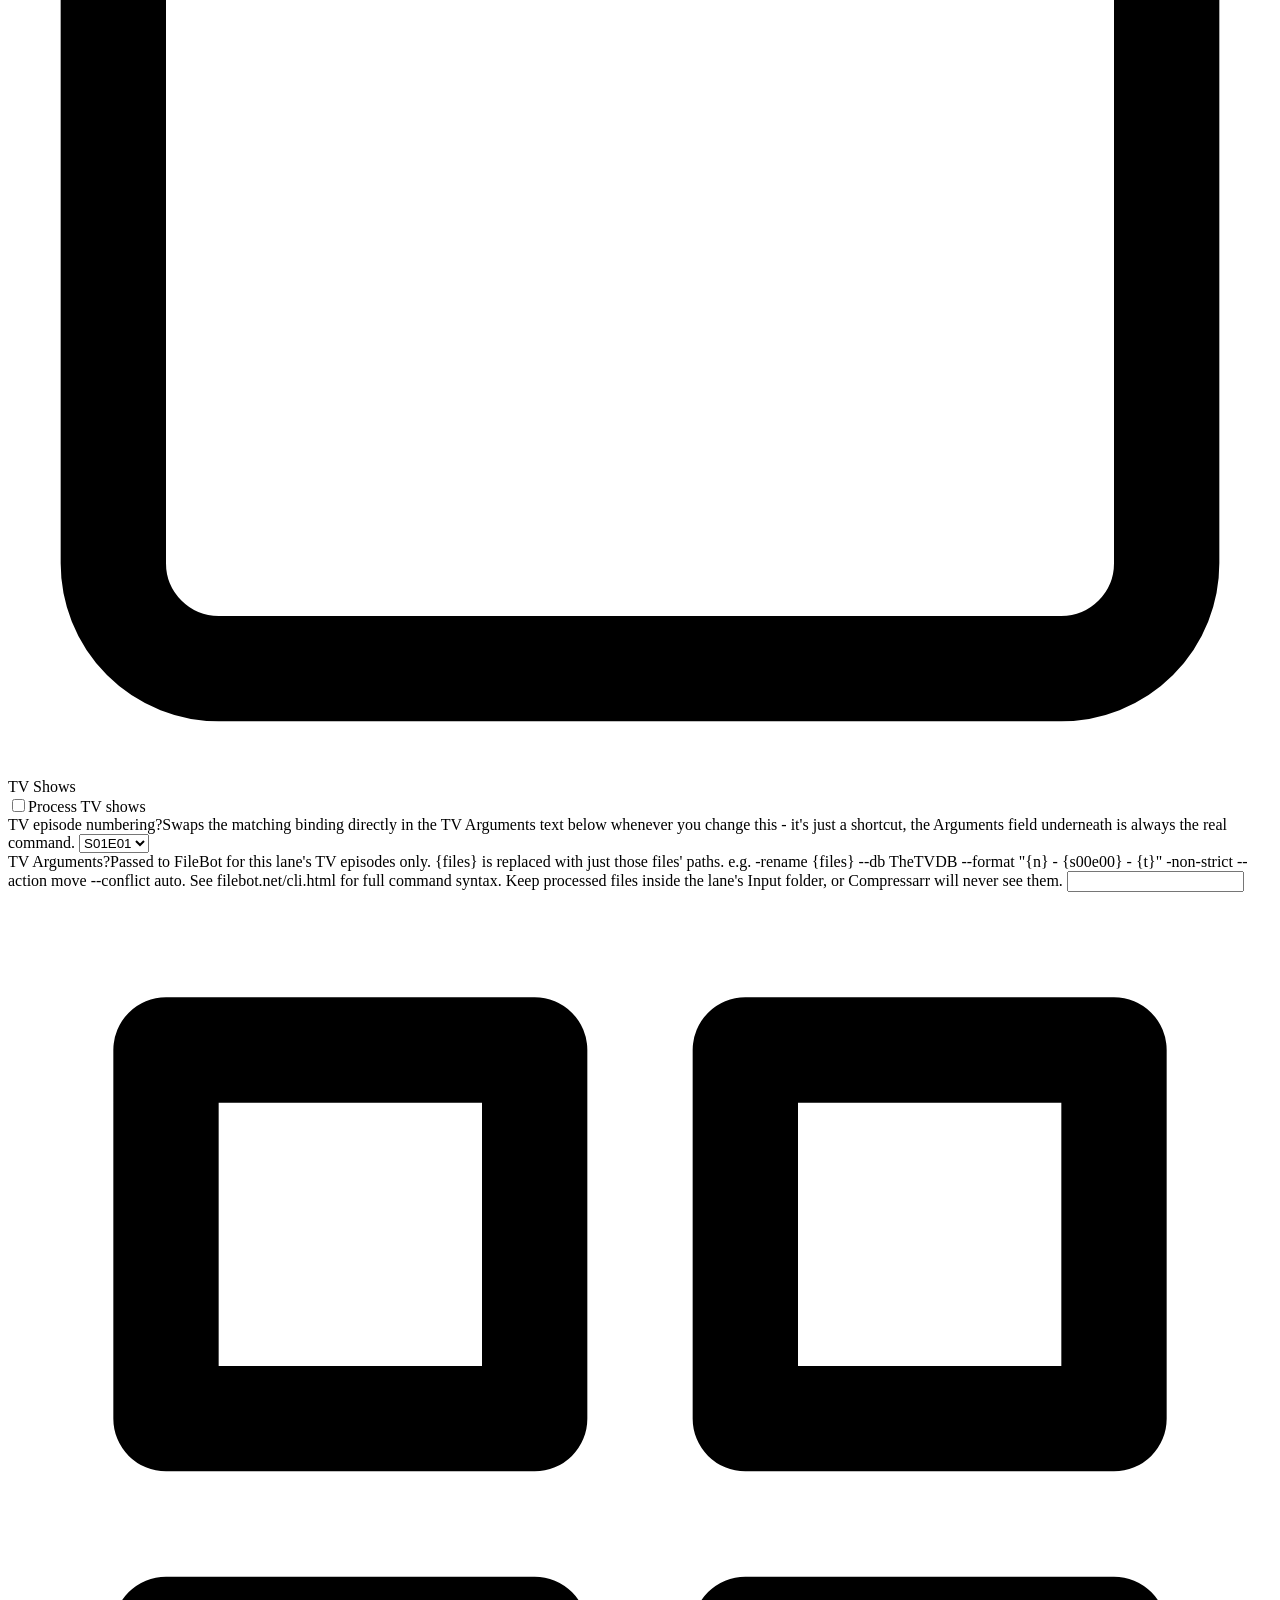
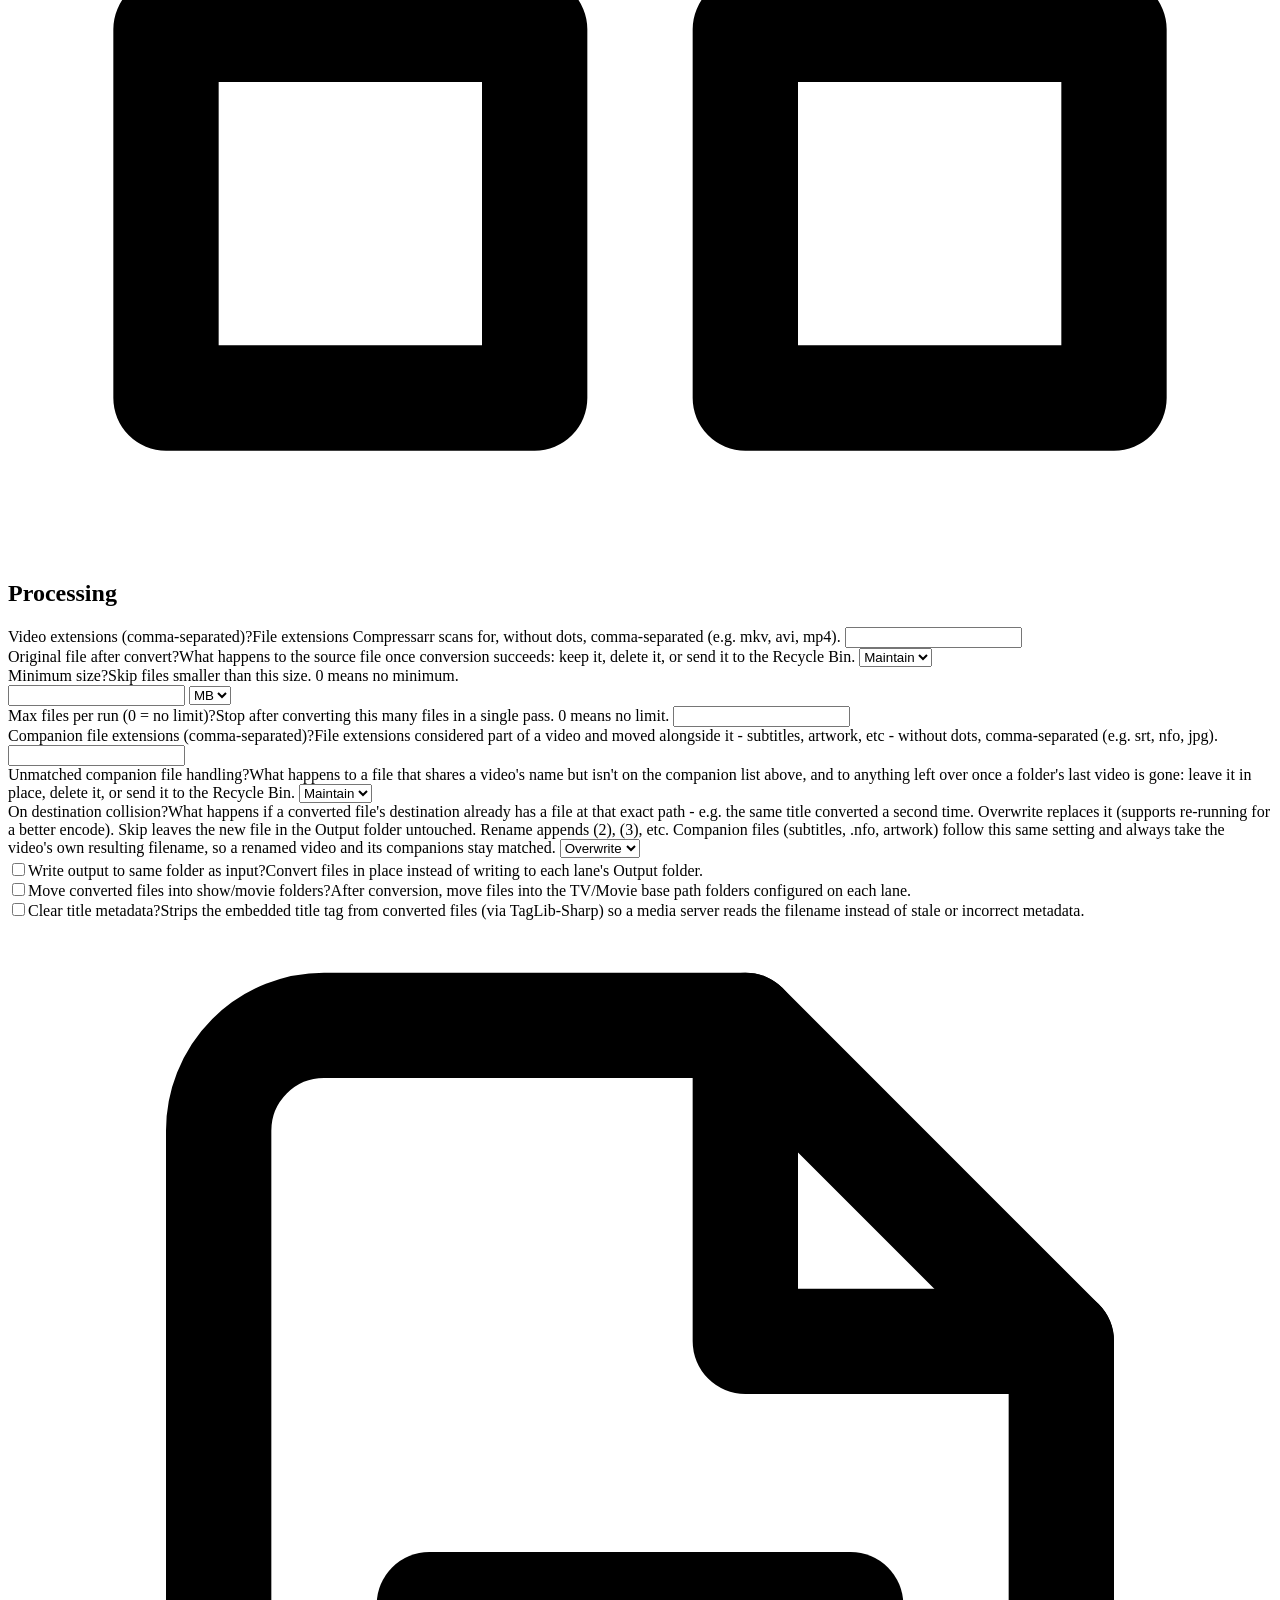
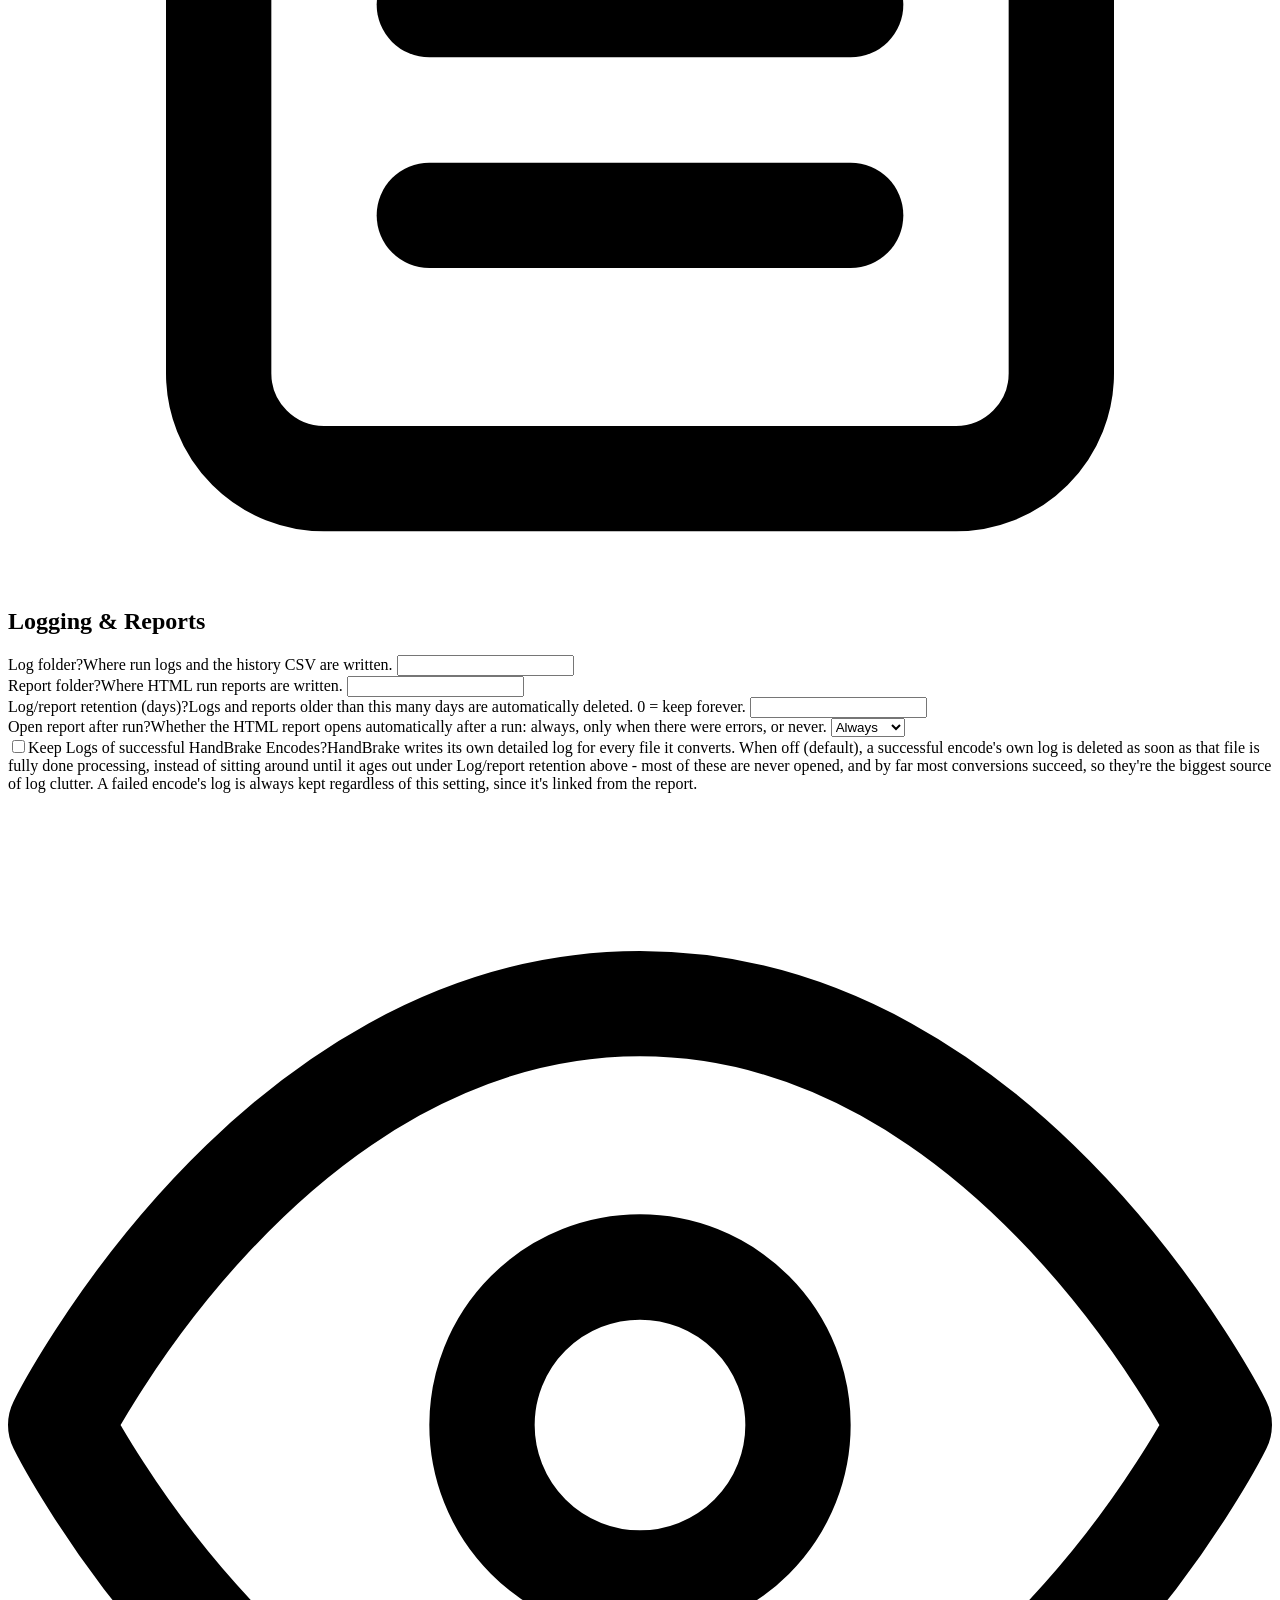
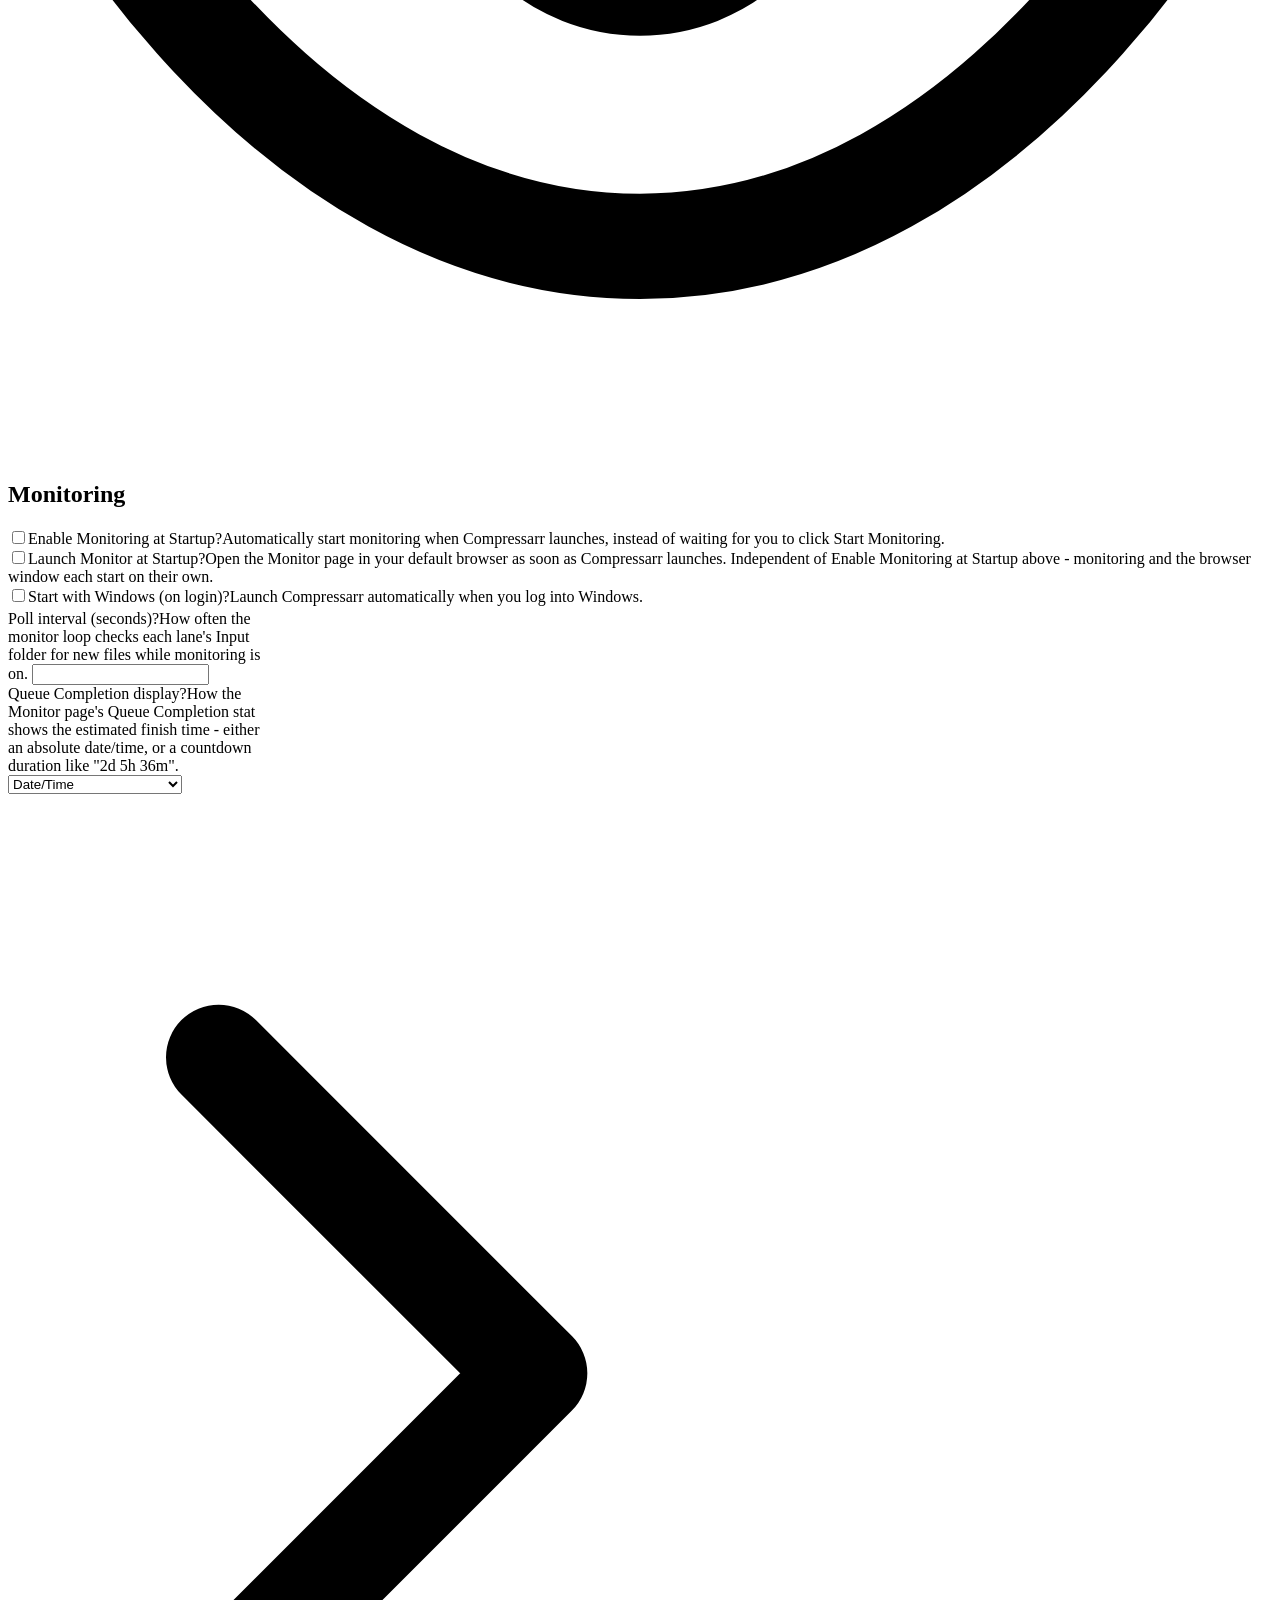
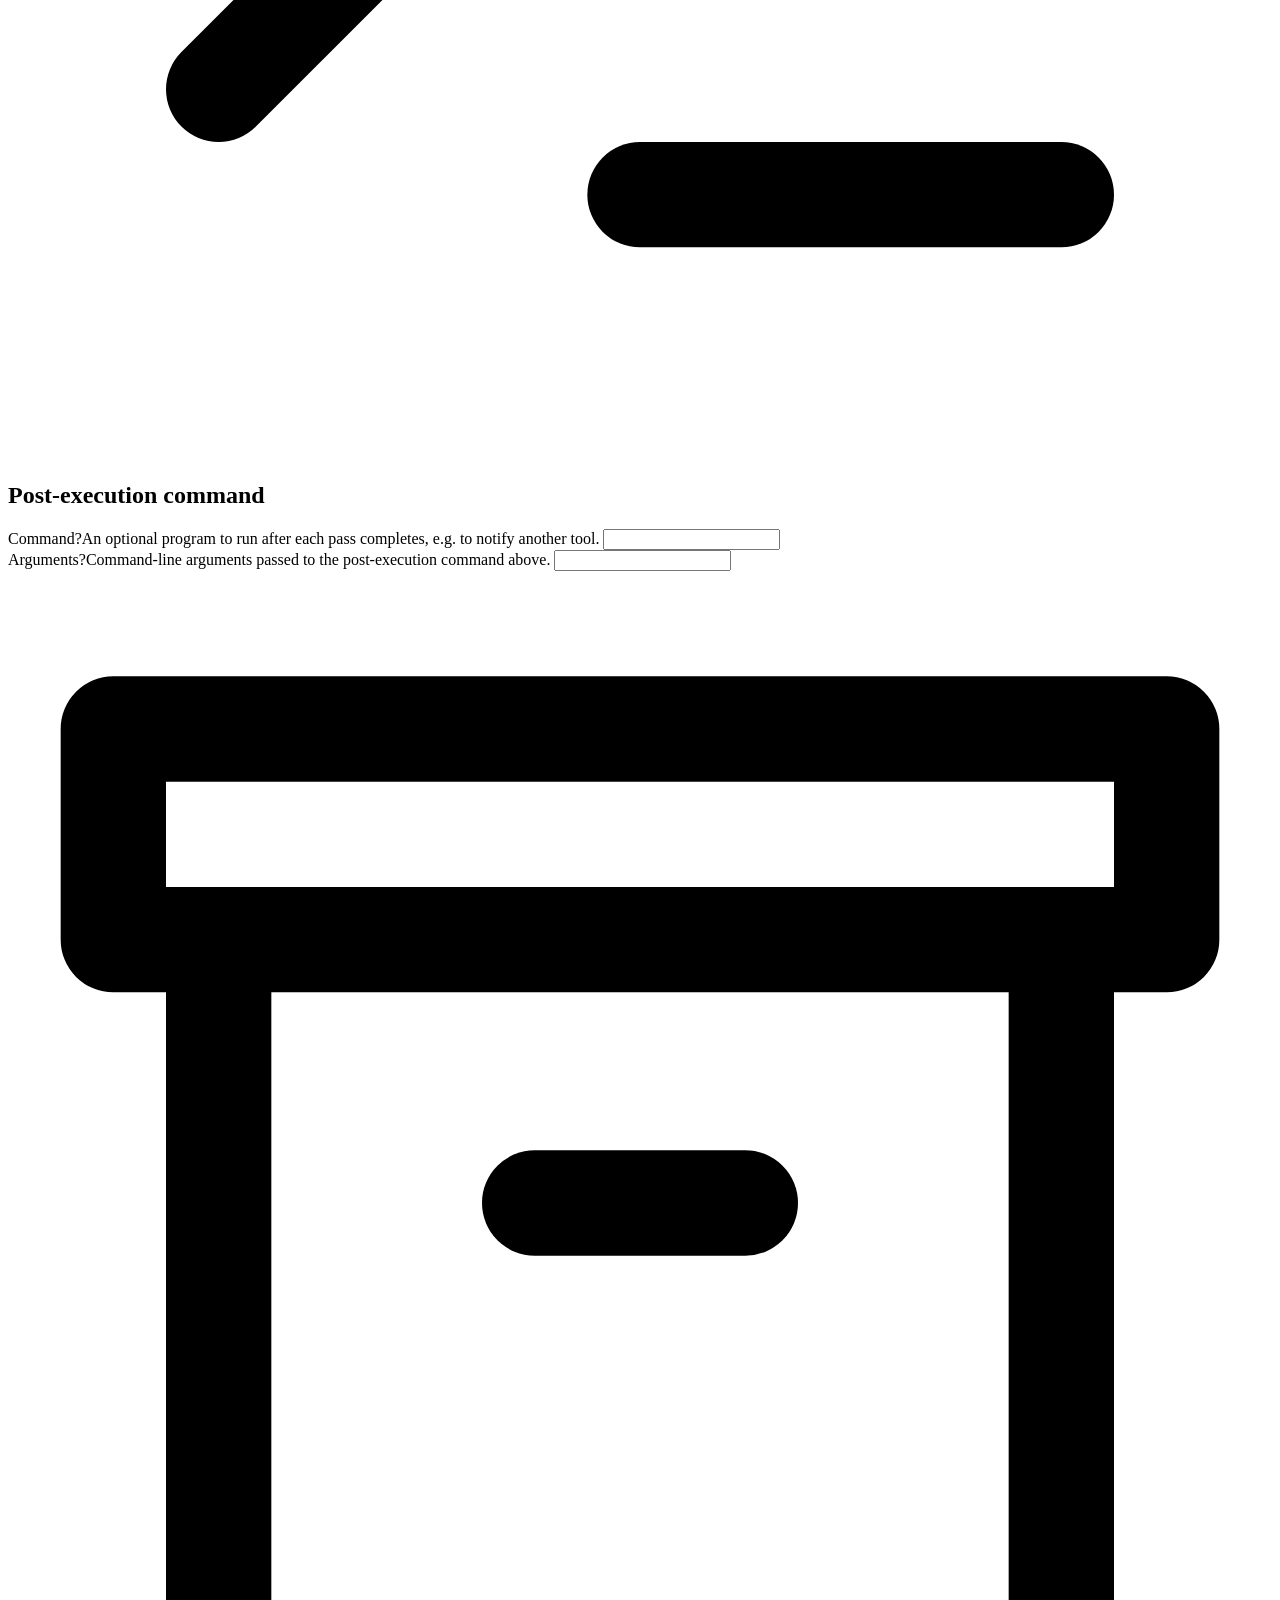
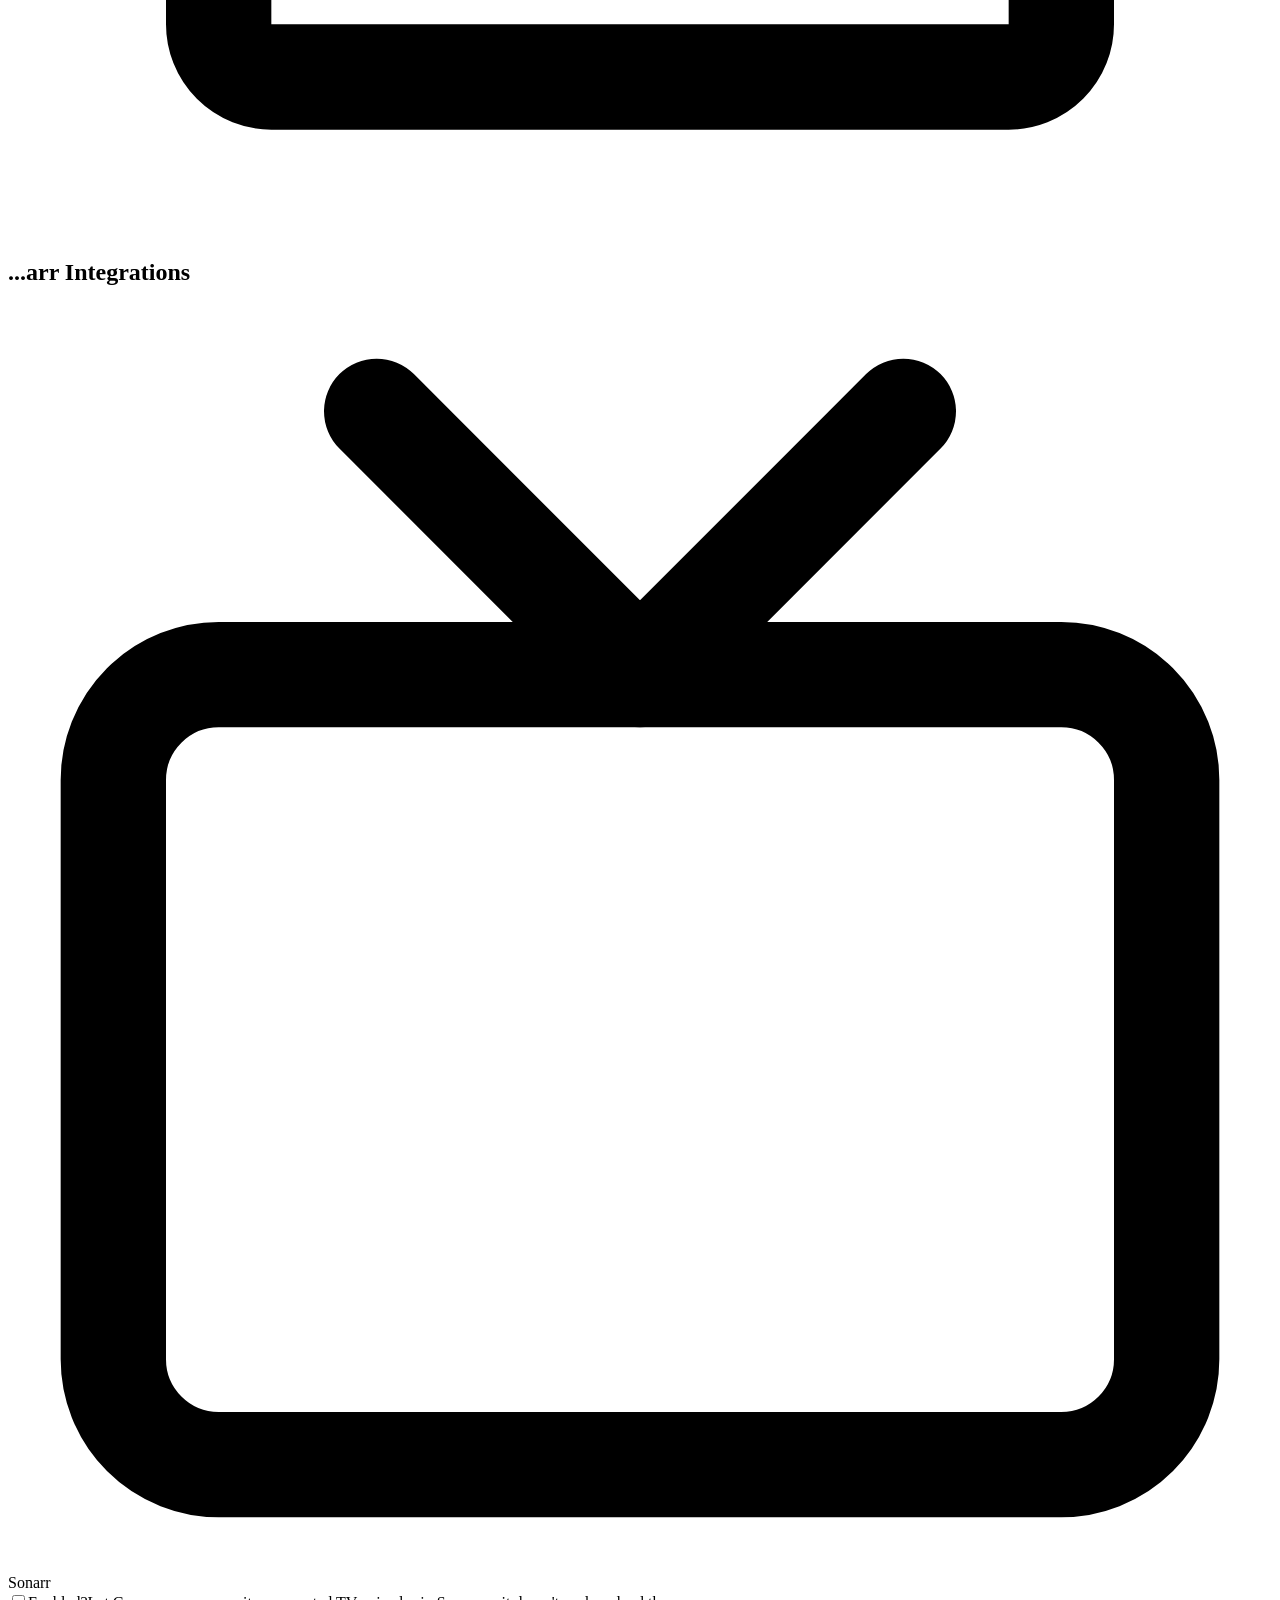
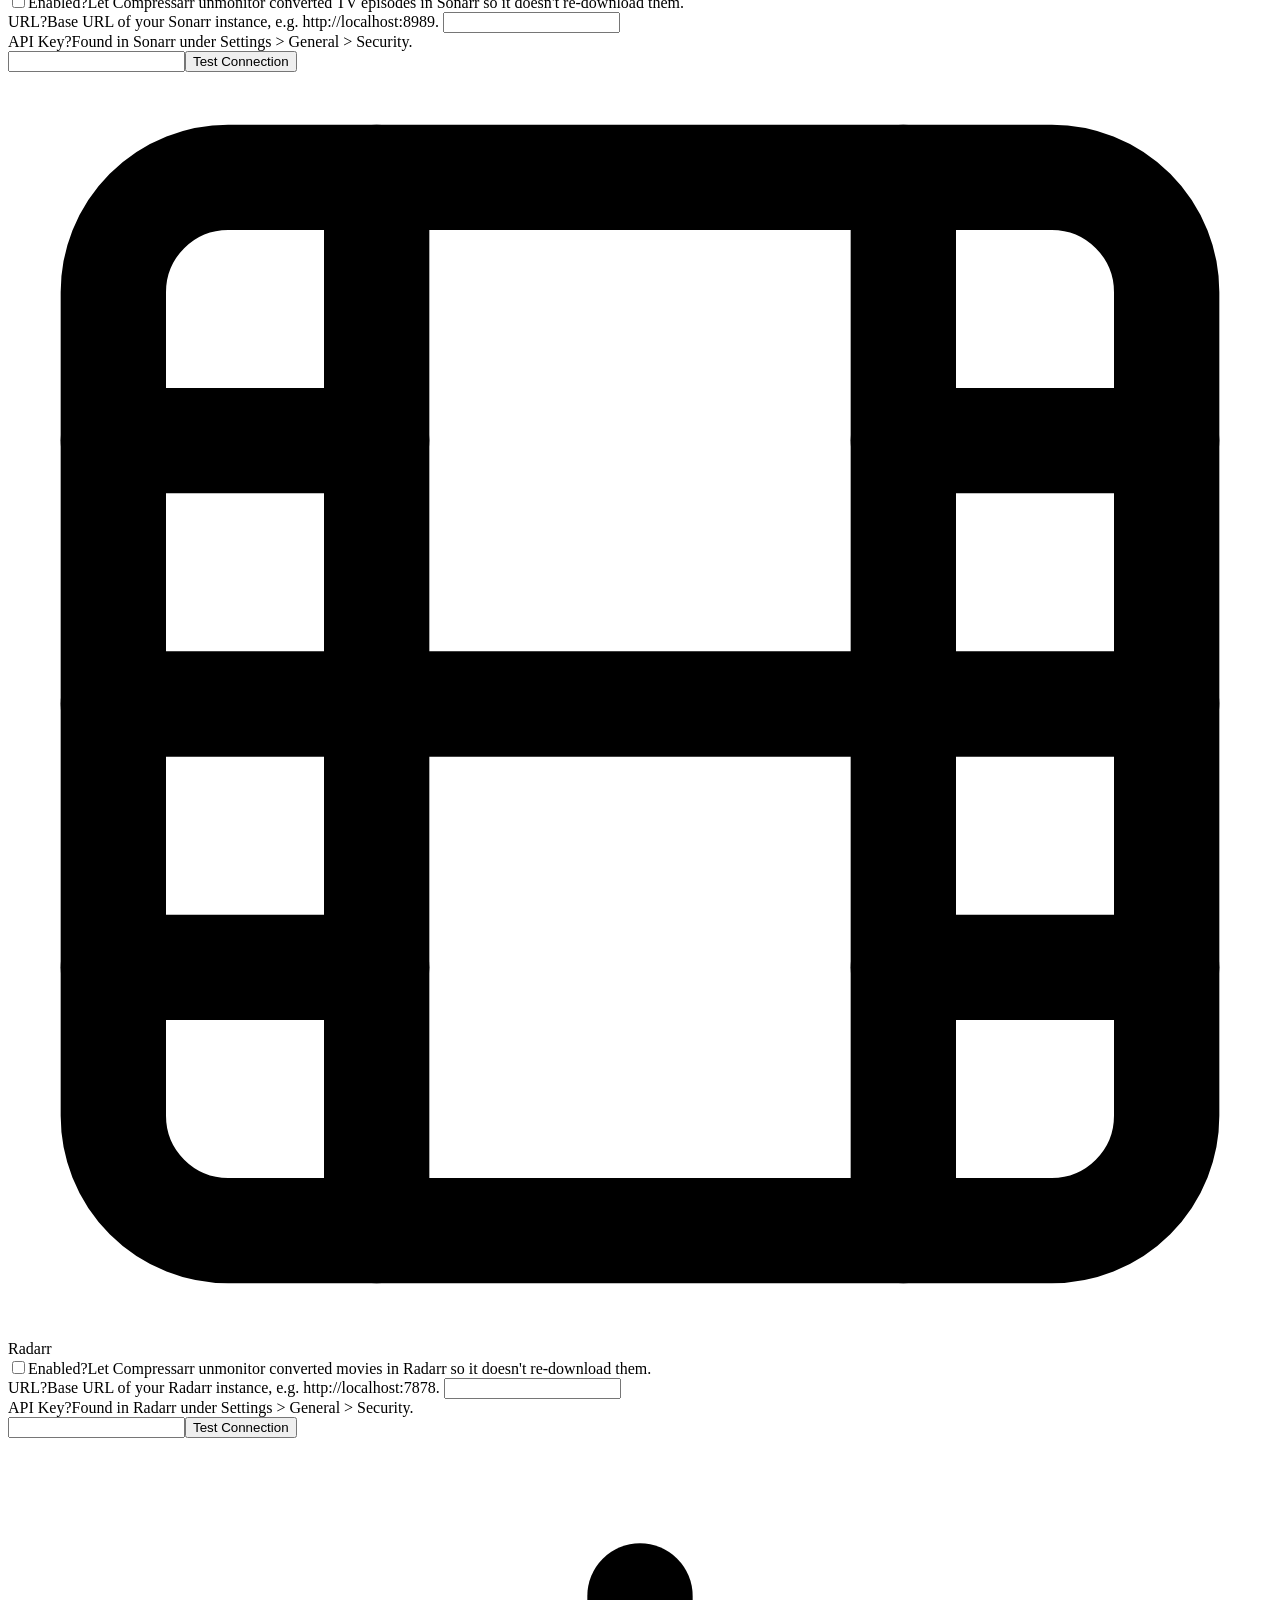
==== commit c229f408: "Scheduler becomes its own page, with every-day / weekday+weekend / each-day windows The day/night sc" ====
--- a/src/Compressarr.Web/wwwroot/index.html
+++ b/src/Compressarr.Web/wwwroot/index.html
@@ -211,72 +211,6 @@
 
     <div class="card">
       <div class="card-head">
-        <svg viewBox="0 0 24 24" fill="none" stroke="currentColor" stroke-width="2" stroke-linecap="round" stroke-linejoin="round"><circle cx="12" cy="12" r="10"></circle><polyline points="12 6 12 12 16 14"></polyline></svg>
-        <h2>Day/Night Schedule</h2>
-      </div>
-      <div class="card-body">
-        <div class="check-row"><input type="checkbox" id="scheduleEnabled" /><label for="scheduleEnabled">Enable day/night schedule<span class="help-tag" tabindex="0" title="Off by default. When on, encodes run at a lower priority during your daytime window and at a higher one outside it, and you can optionally hold the queue during the day. All times are this PC's local clock.">?<span class="help-tip">Off by default. When on, encodes run at a lower priority during your daytime window and at a higher one outside it, and you can optionally hold the queue during the day. All times are this PC's local clock.</span></span></label></div>
-        <div id="scheduleBody">
-          <div class="two-col">
-            <div class="field-block">
-              <label for="scheduleDayStart">Daytime starts<span class="help-tag" tabindex="0" title="Start of the daytime window, 24-hour local time. The same every day unless you set a different weekend window below. Set start and end the same for no daytime window.">?<span class="help-tip">Start of the daytime window, 24-hour local time. The same every day unless you set a different weekend window below. Set start and end the same for no daytime window.</span></span></label>
-              <input type="time" id="scheduleDayStart" value="08:00" />
-            </div>
-            <div class="field-block">
-              <label for="scheduleDayEnd">Daytime ends<span class="help-tag" tabindex="0" title="End of the daytime window. May be earlier than the start for a window that crosses midnight (for example 22:00 to 06:00).">?<span class="help-tip">End of the daytime window. May be earlier than the start for a window that crosses midnight (for example 22:00 to 06:00).</span></span></label>
-              <input type="time" id="scheduleDayEnd" value="22:00" />
-            </div>
-          </div>
-          <div class="check-row"><input type="checkbox" id="scheduleWeekendDifferent" /><label for="scheduleWeekendDifferent">Use a different window on weekends<span class="help-tag" tabindex="0" title="Saturday and Sunday use their own daytime window. Set its start and end the same to make weekends all off-hours.">?<span class="help-tip">Saturday and Sunday use their own daytime window. Set its start and end the same to make weekends all off-hours.</span></span></label></div>
-          <div class="two-col" id="scheduleWeekendRow">
-            <div class="field-block">
-              <label for="scheduleWeekendDayStart">Weekend daytime starts</label>
-              <input type="time" id="scheduleWeekendDayStart" value="10:00" />
-            </div>
-            <div class="field-block">
-              <label for="scheduleWeekendDayEnd">Weekend daytime ends</label>
-              <input type="time" id="scheduleWeekendDayEnd" value="20:00" />
-            </div>
-          </div>
-          <div class="two-col">
-            <div class="field-block">
-              <label for="scheduleDayPriority">Daytime priority<span class="help-tag" tabindex="0" title="How much the encoder is allowed to compete with everything else on this PC during the daytime window. Lower leaves more for whoever is using the computer.">?<span class="help-tip">How much the encoder is allowed to compete with everything else on this PC during the daytime window. Lower leaves more for whoever is using the computer.</span></span></label>
-              <select id="scheduleDayPriority" class="schedule-priority">
-                <option value="Low">Low</option>
-                <option value="BelowNormal">Below Normal</option>
-                <option value="Normal">Normal</option>
-                <option value="AboveNormal">Above Normal</option>
-                <option value="High">High</option>
-                <option value="Realtime">Realtime (not recommended)</option>
-              </select>
-            </div>
-            <div class="field-block">
-              <label for="scheduleNightPriority">Off-hours priority<span class="help-tag" tabindex="0" title="Priority outside the daytime window. An encode already running when the window changes switches immediately, without restarting.">?<span class="help-tip">Priority outside the daytime window. An encode already running when the window changes switches immediately, without restarting.</span></span></label>
-              <select id="scheduleNightPriority" class="schedule-priority">
-                <option value="Low">Low</option>
-                <option value="BelowNormal">Below Normal</option>
-                <option value="Normal">Normal</option>
-                <option value="AboveNormal">Above Normal</option>
-                <option value="High">High</option>
-                <option value="Realtime">Realtime (not recommended)</option>
-              </select>
-            </div>
-          </div>
-          <div class="preset-status" id="schedulePriorityWarning" style="display:none">High and Realtime can make this PC sluggish or unresponsive while an encode runs. Realtime needs administrator rights - without them Windows treats it as High.</div>
-          <div class="check-row"><input type="checkbox" id="scheduleOnlyOffHours" /><label for="scheduleOnlyOffHours">Only encode during off-hours<span class="help-tag" tabindex="0" title="Hold the queue during the daytime window: no new file starts until off-hours begin. Files are still found and queued in order while they wait. A Run anyway button on the Monitor page releases the hold for the rest of the window.">?<span class="help-tip">Hold the queue during the daytime window: no new file starts until off-hours begin. Files are still found and queued in order while they wait. A Run anyway button on the Monitor page releases the hold for the rest of the window.</span></span></label></div>
-          <div class="field-block" style="max-width: 360px;" id="scheduleWhenDayStartsRow">
-            <label for="scheduleWhenDayStarts">If the daytime starts mid-encode<span class="help-tag" tabindex="0" title="Finish the current file: the running encode is never interrupted, it just carries on and the queue then holds. Suspend: the running encode is frozen until off-hours return (it keeps its temporary file and memory meanwhile).">?<span class="help-tip">Finish the current file: the running encode is never interrupted, it just carries on and the queue then holds. Suspend: the running encode is frozen until off-hours return (it keeps its temporary file and memory meanwhile).</span></span></label>
-            <select id="scheduleWhenDayStarts">
-              <option value="FinishCurrentFile">Finish the current file, then hold</option>
-              <option value="SuspendEncode">Suspend it until off-hours</option>
-            </select>
-          </div>
-        </div>
-      </div>
-    </div>
-
-    <div class="card">
-      <div class="card-head">
         <svg viewBox="0 0 24 24" fill="none" stroke="currentColor" stroke-width="2" stroke-linecap="round" stroke-linejoin="round"><polyline points="4 17 10 11 4 5"></polyline><line x1="12" y1="19" x2="20" y2="19"></line></svg>
         <h2>Post-execution command</h2>
       </div>
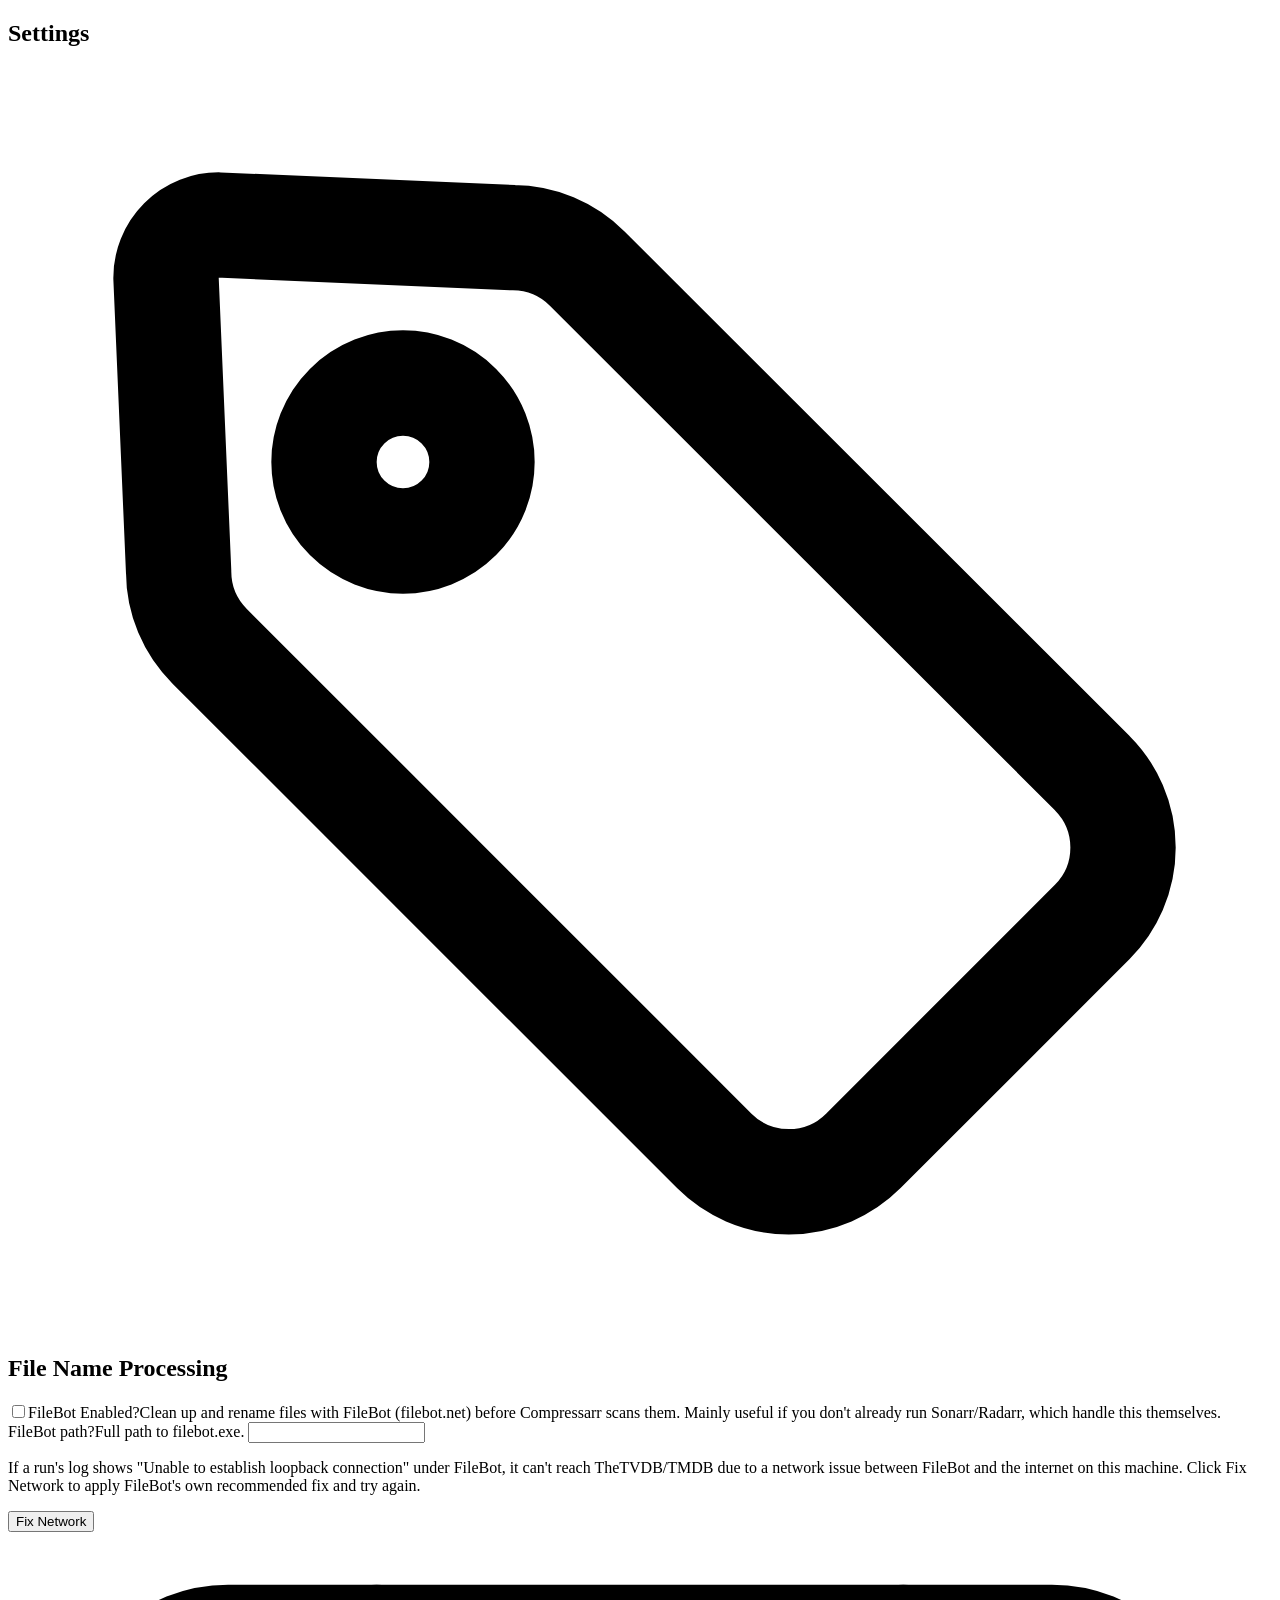
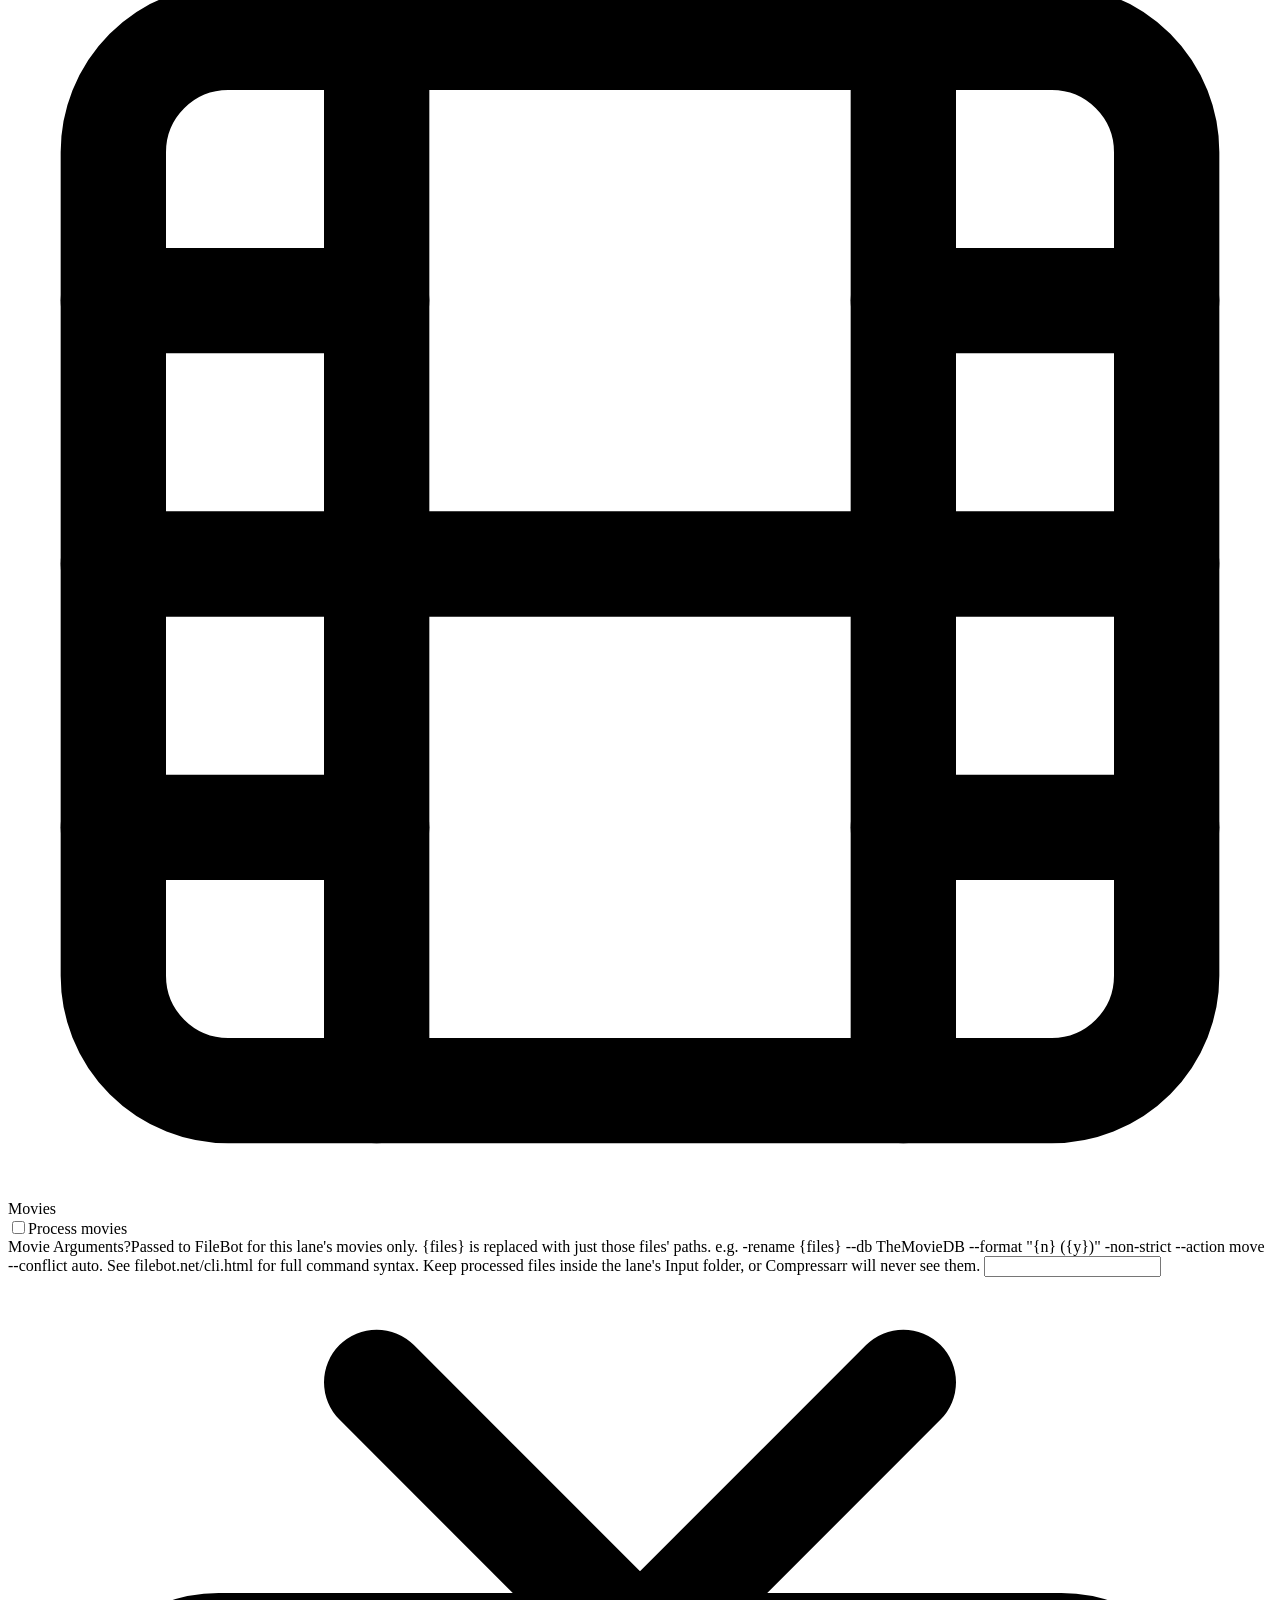
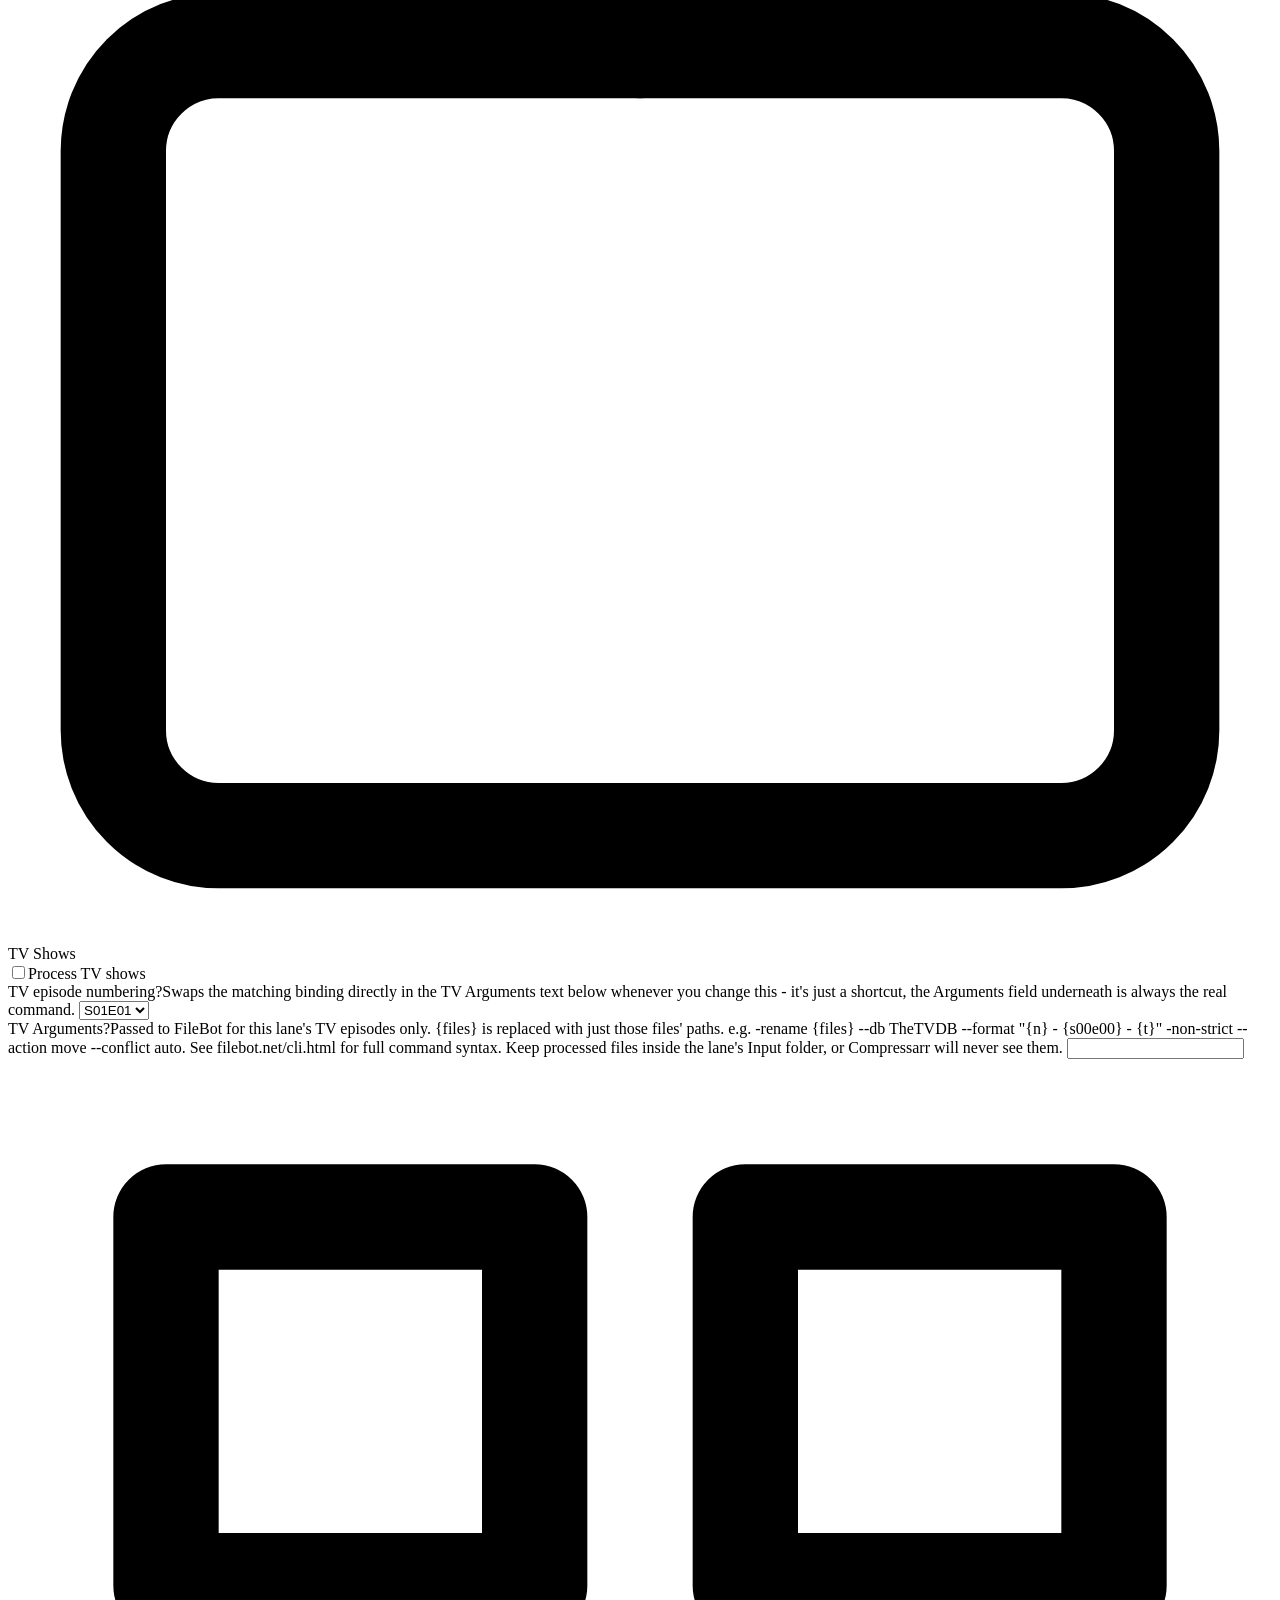
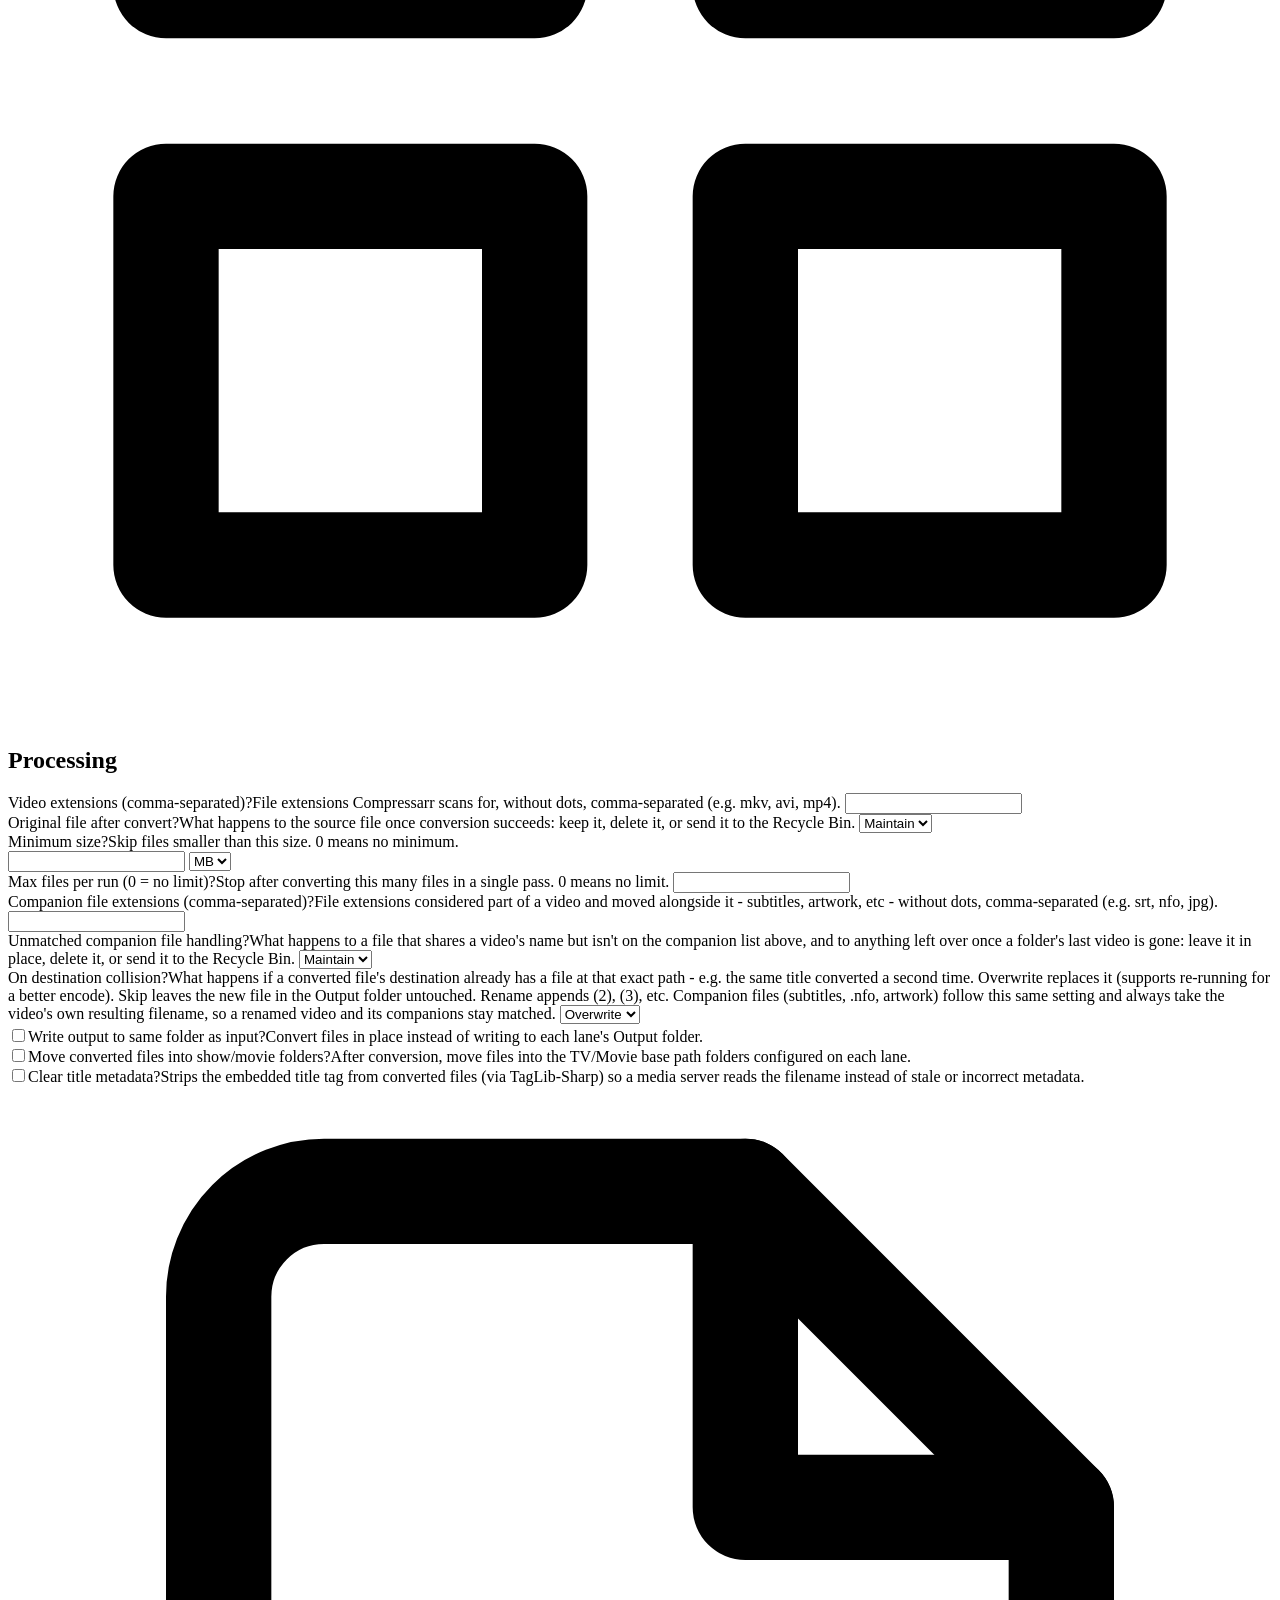
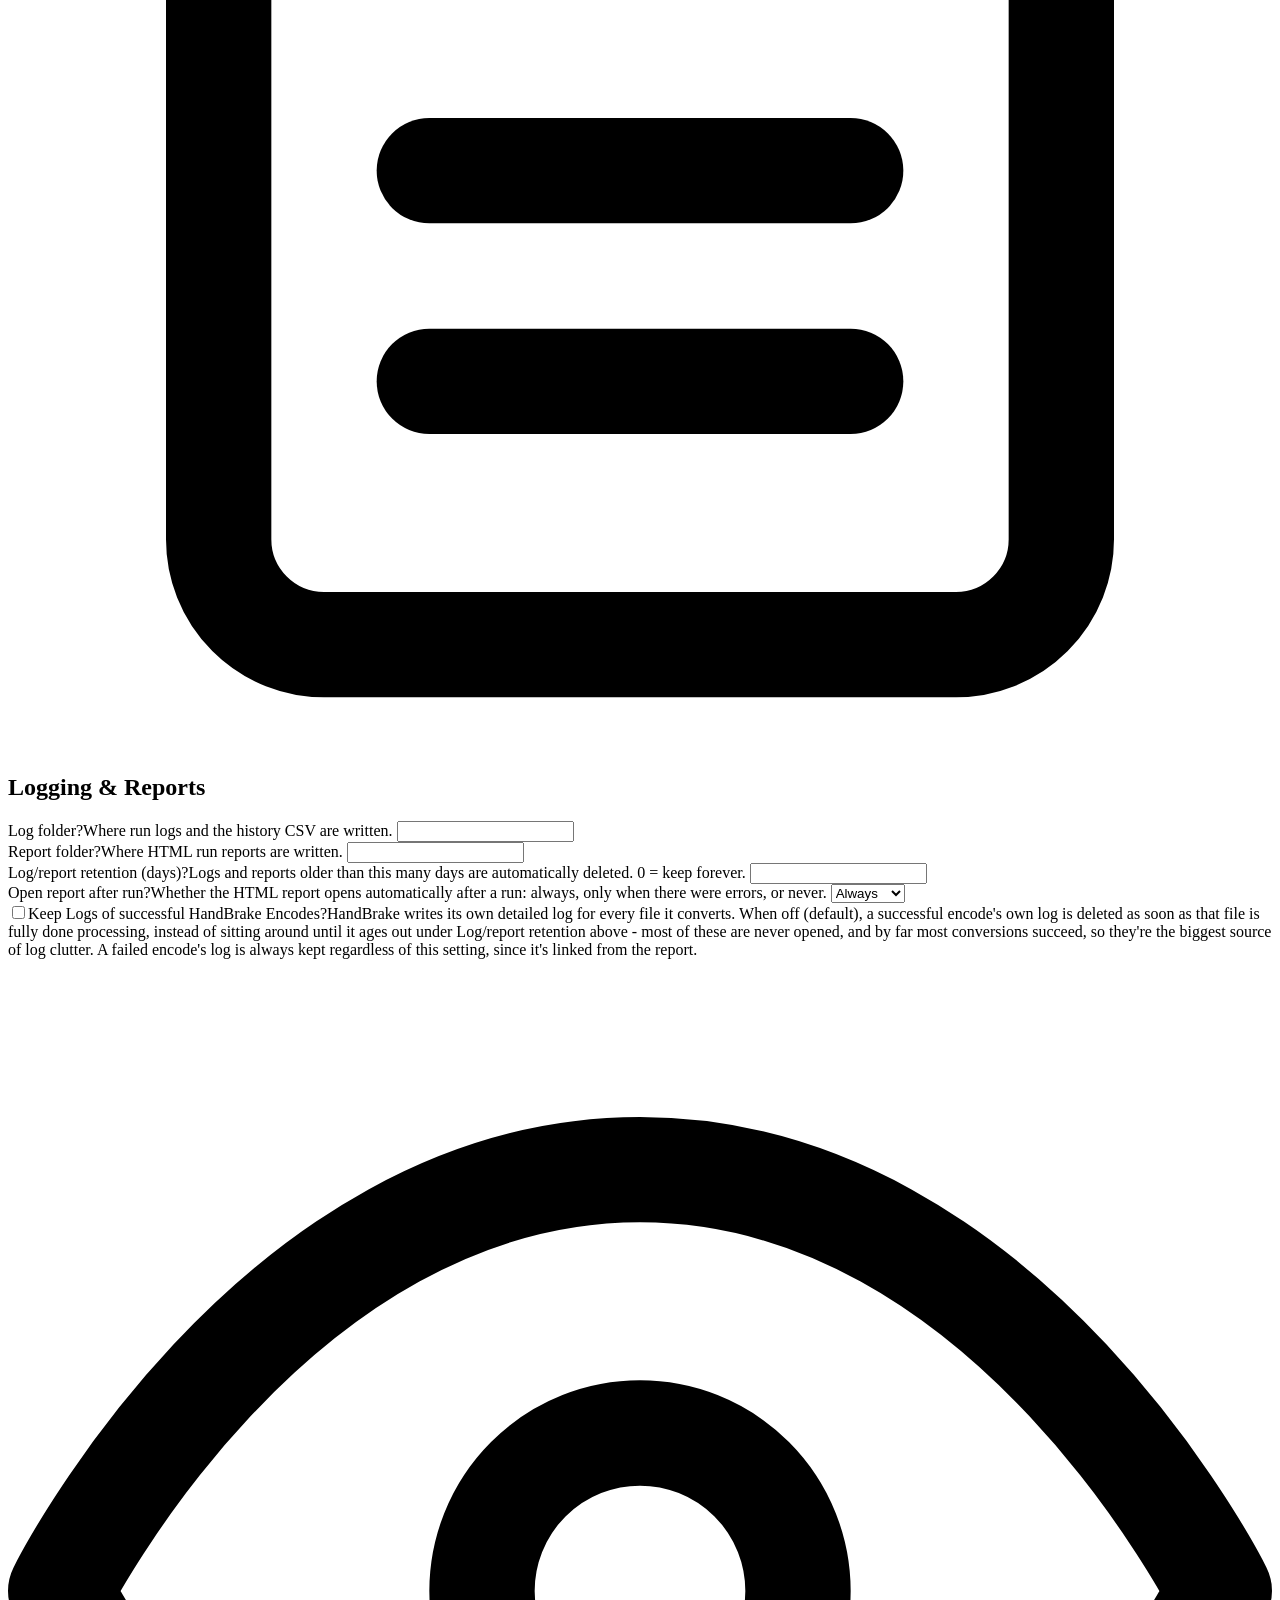
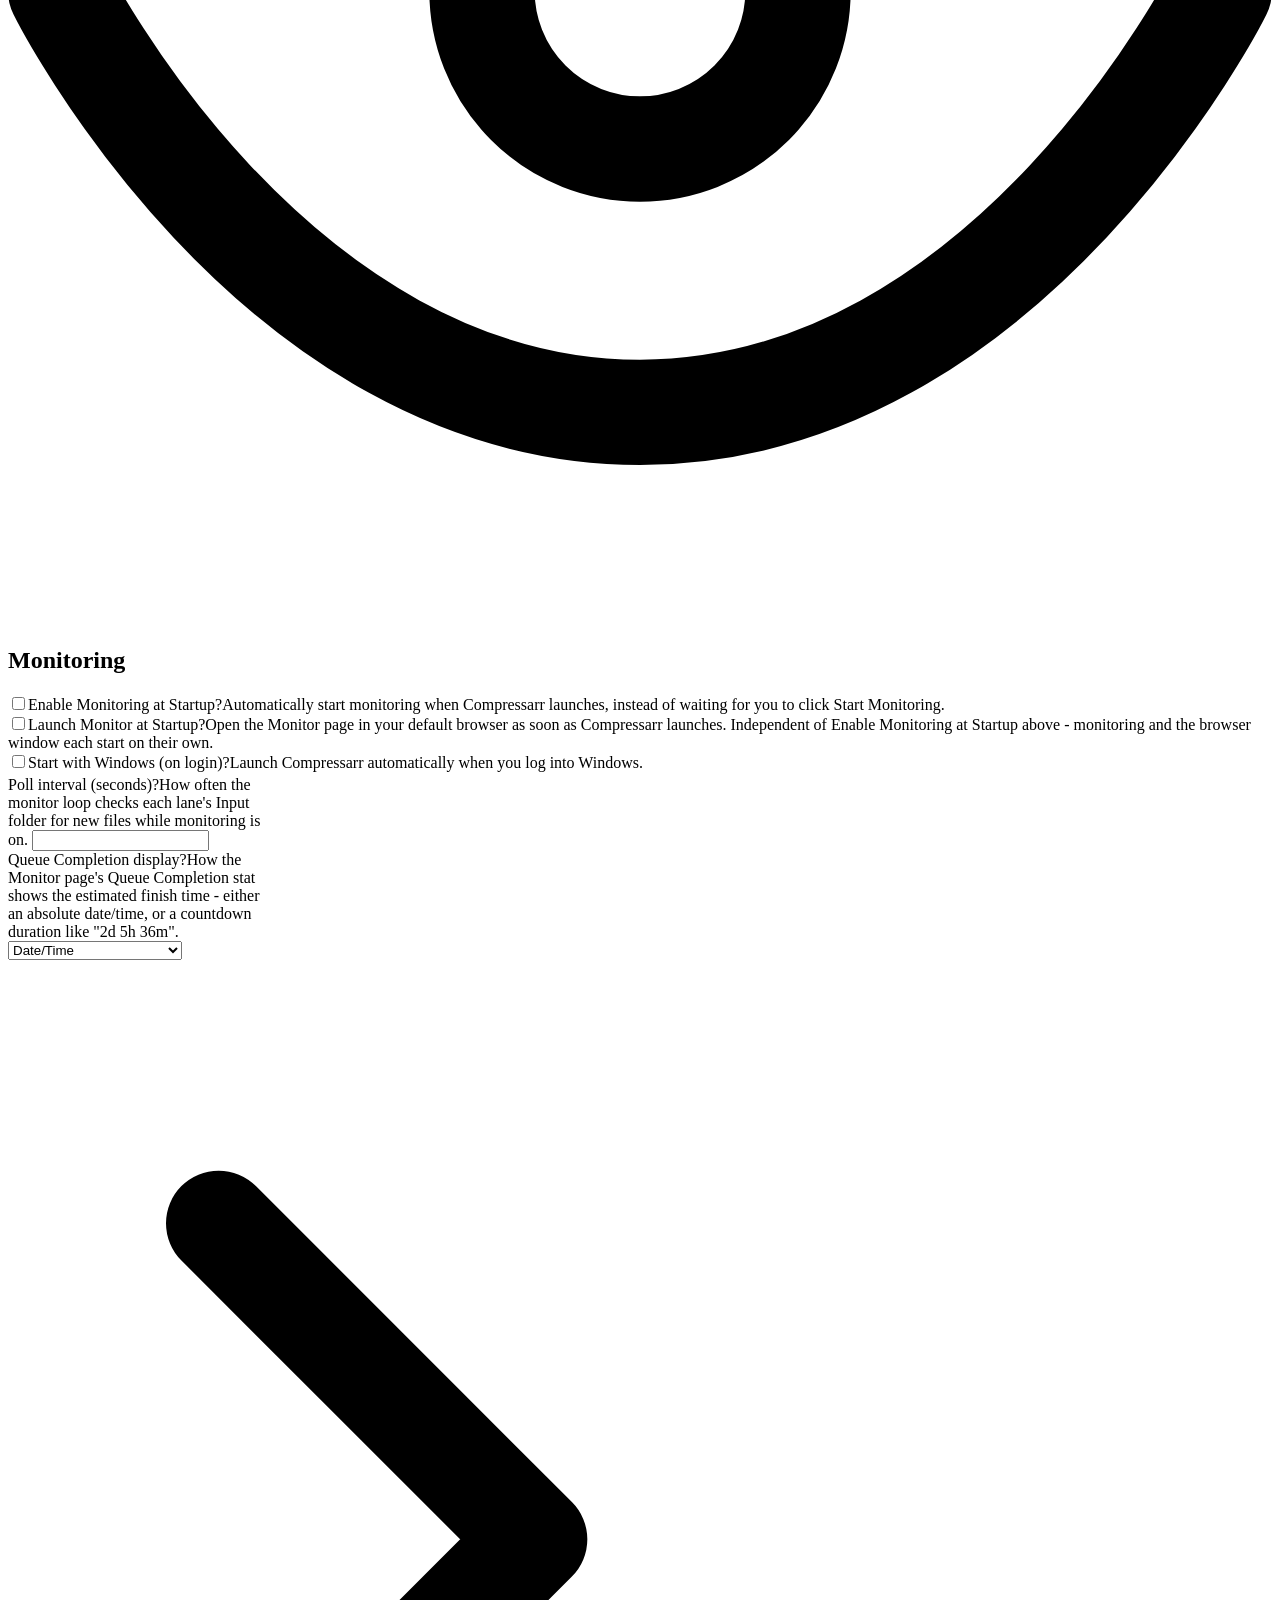
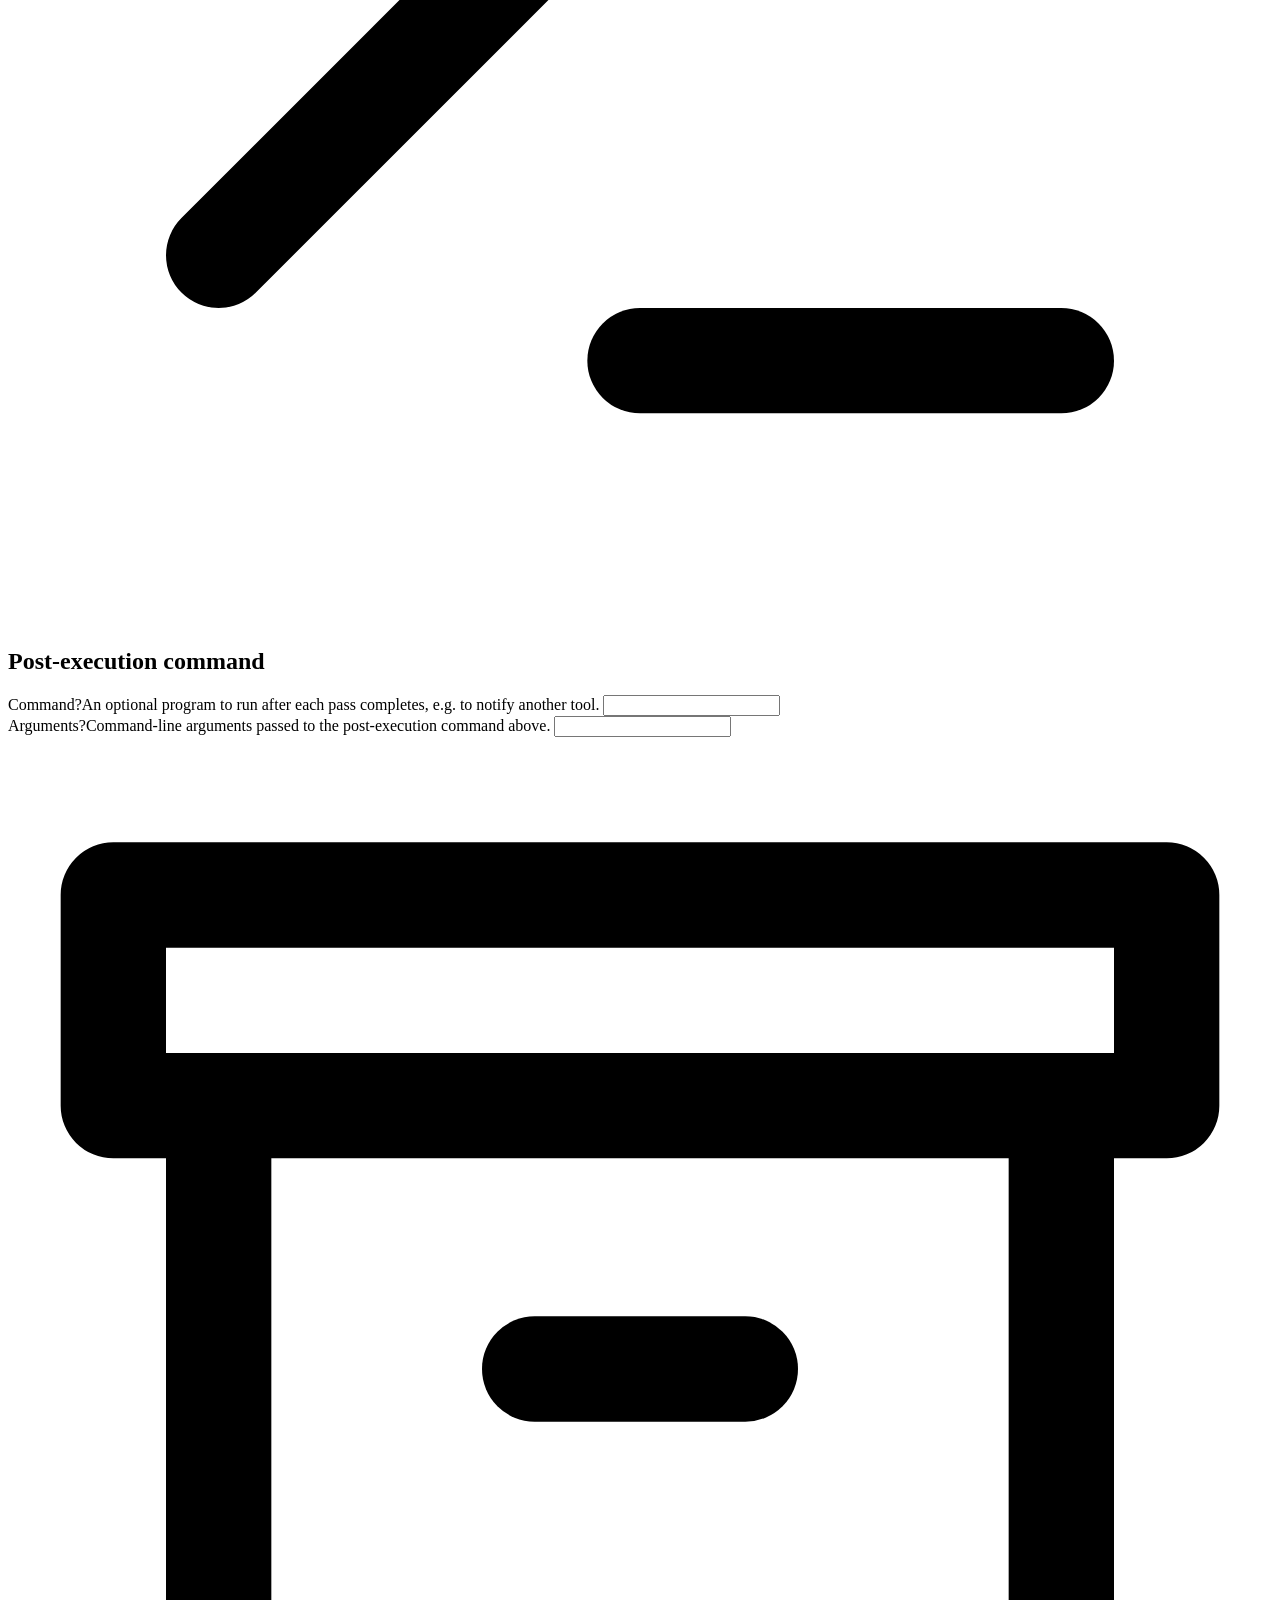
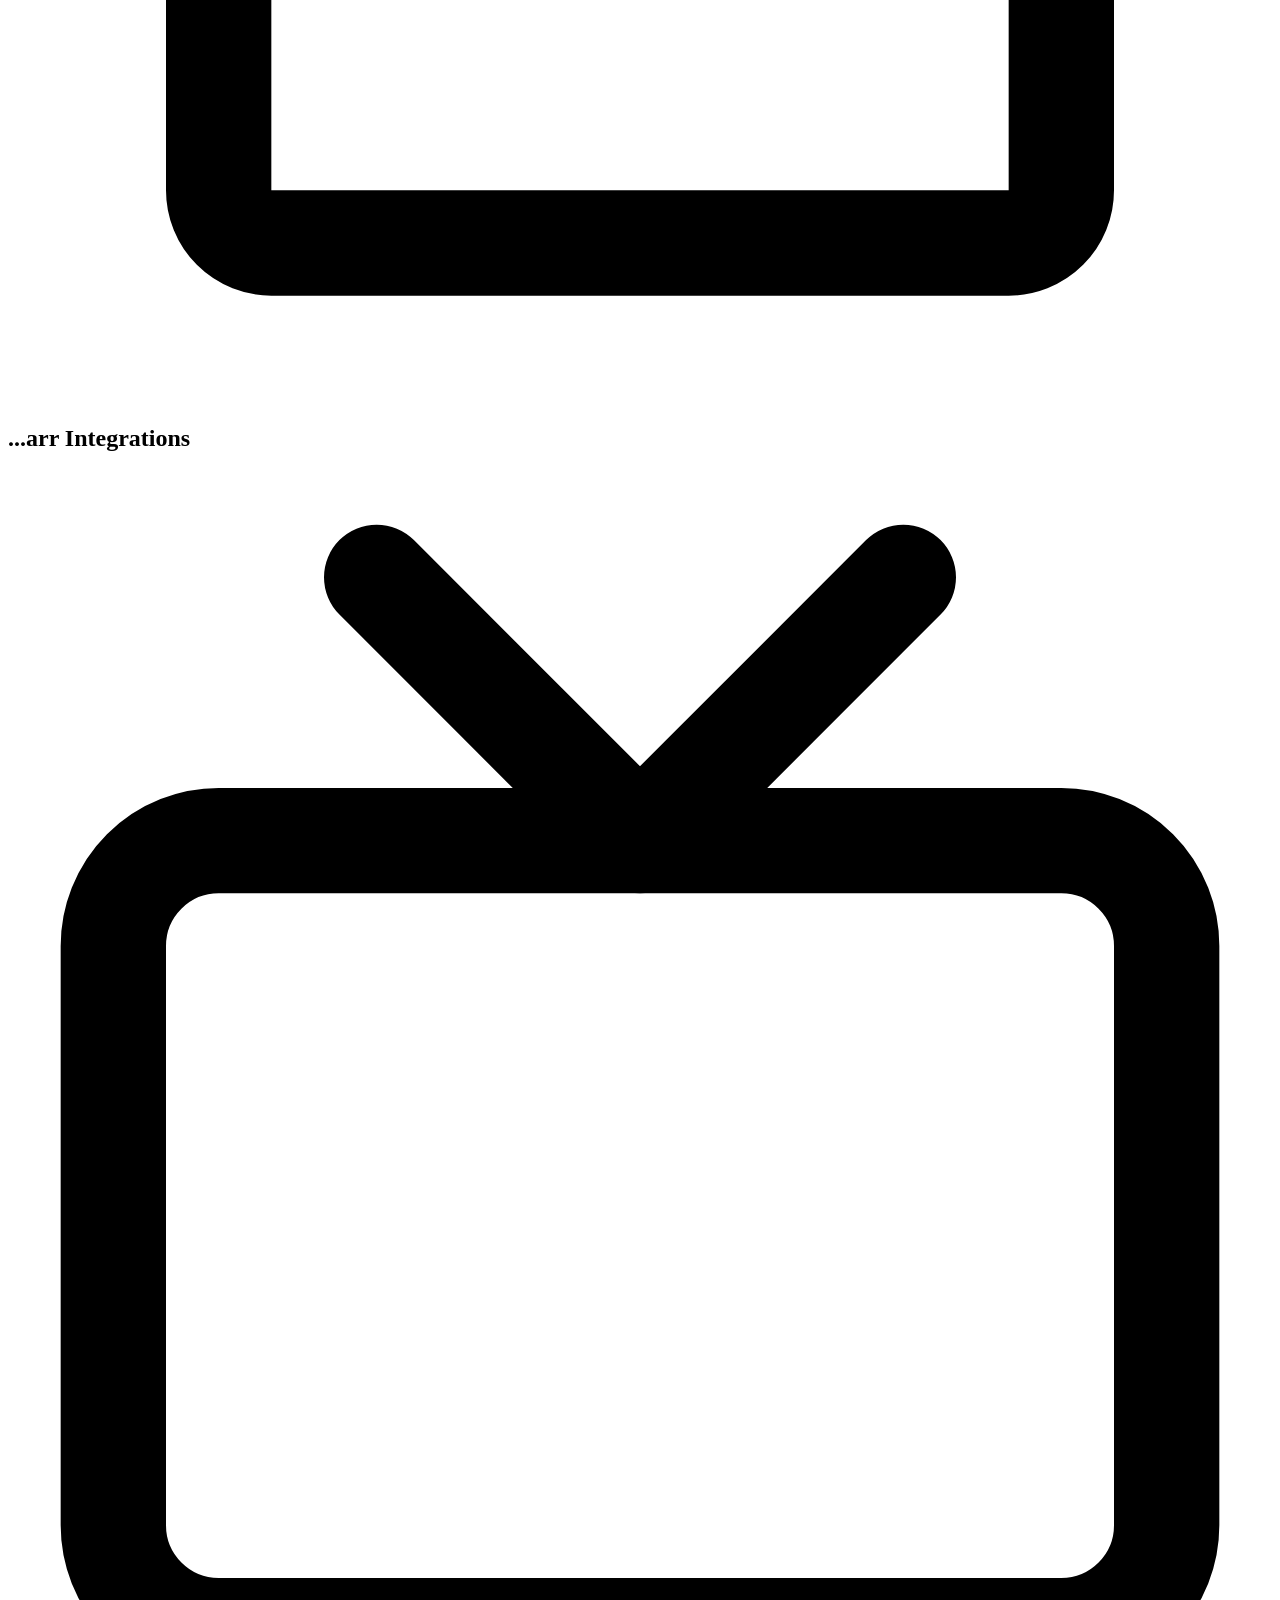
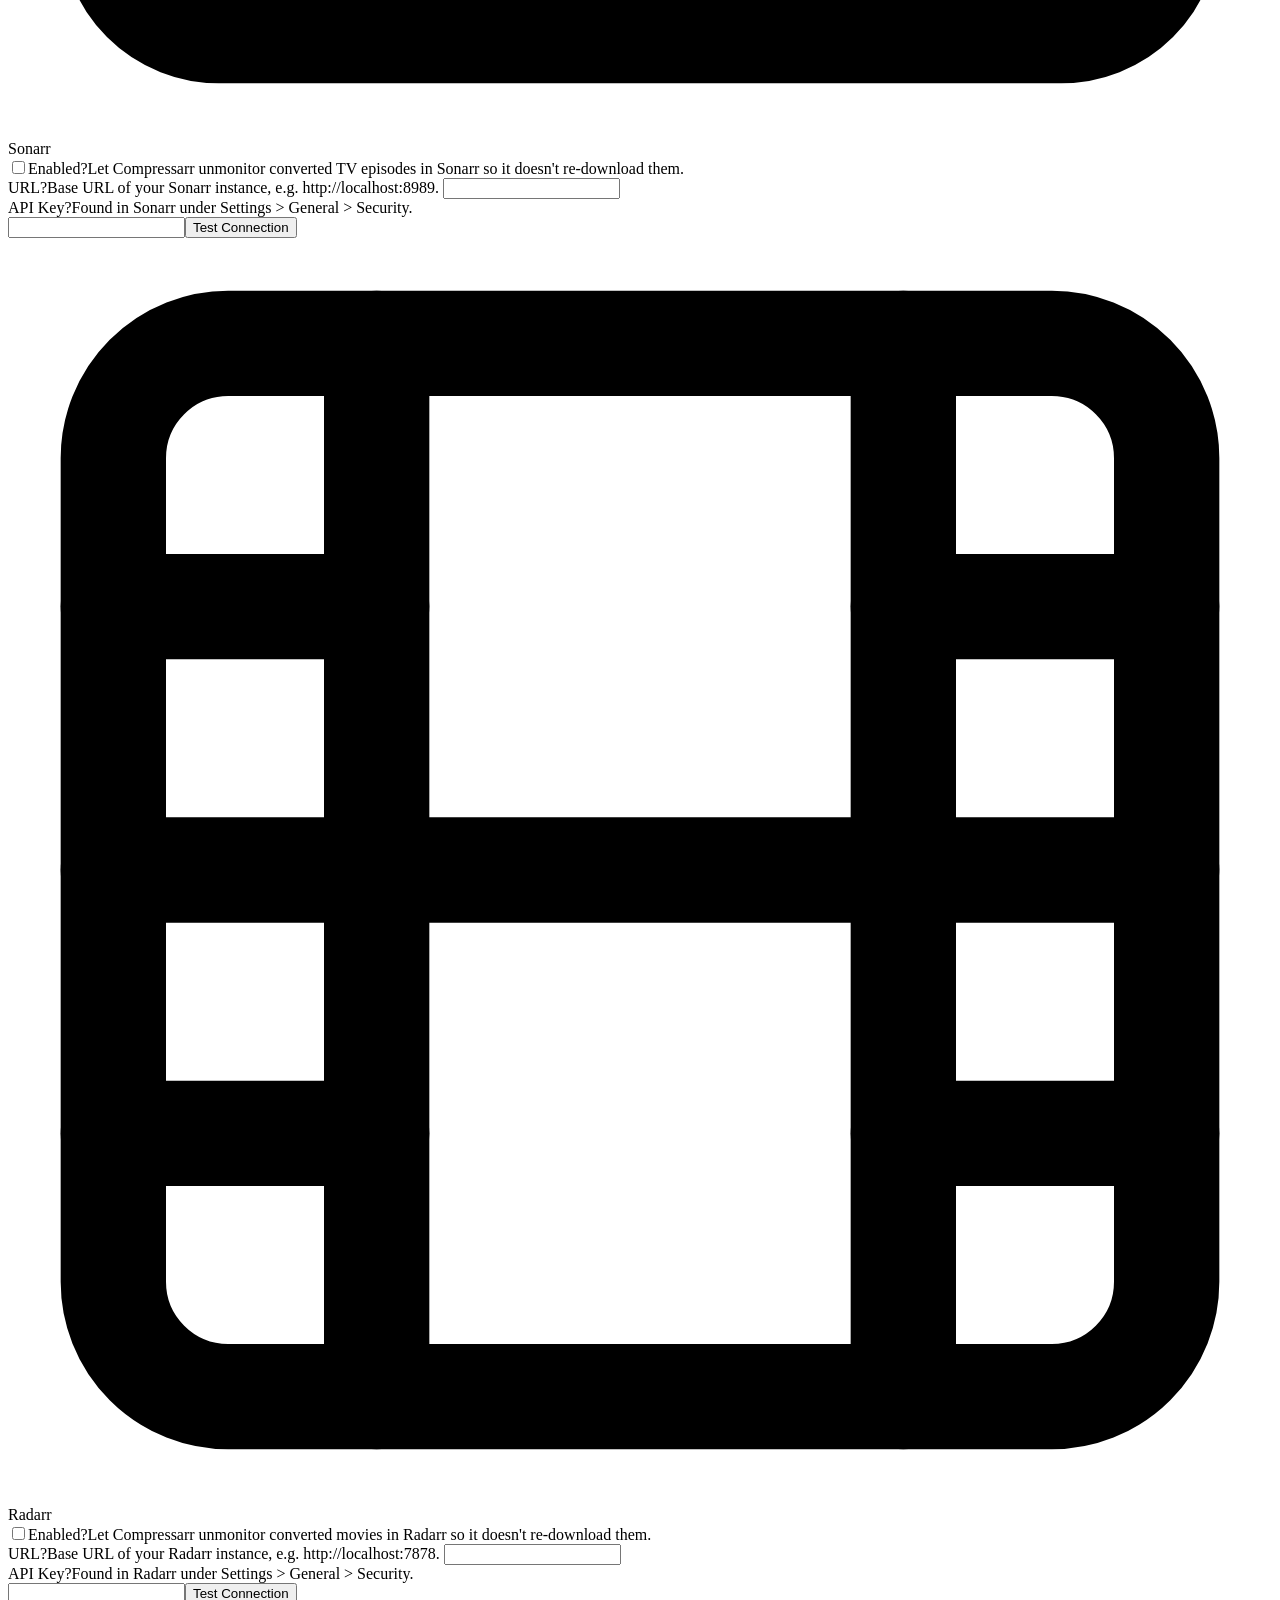
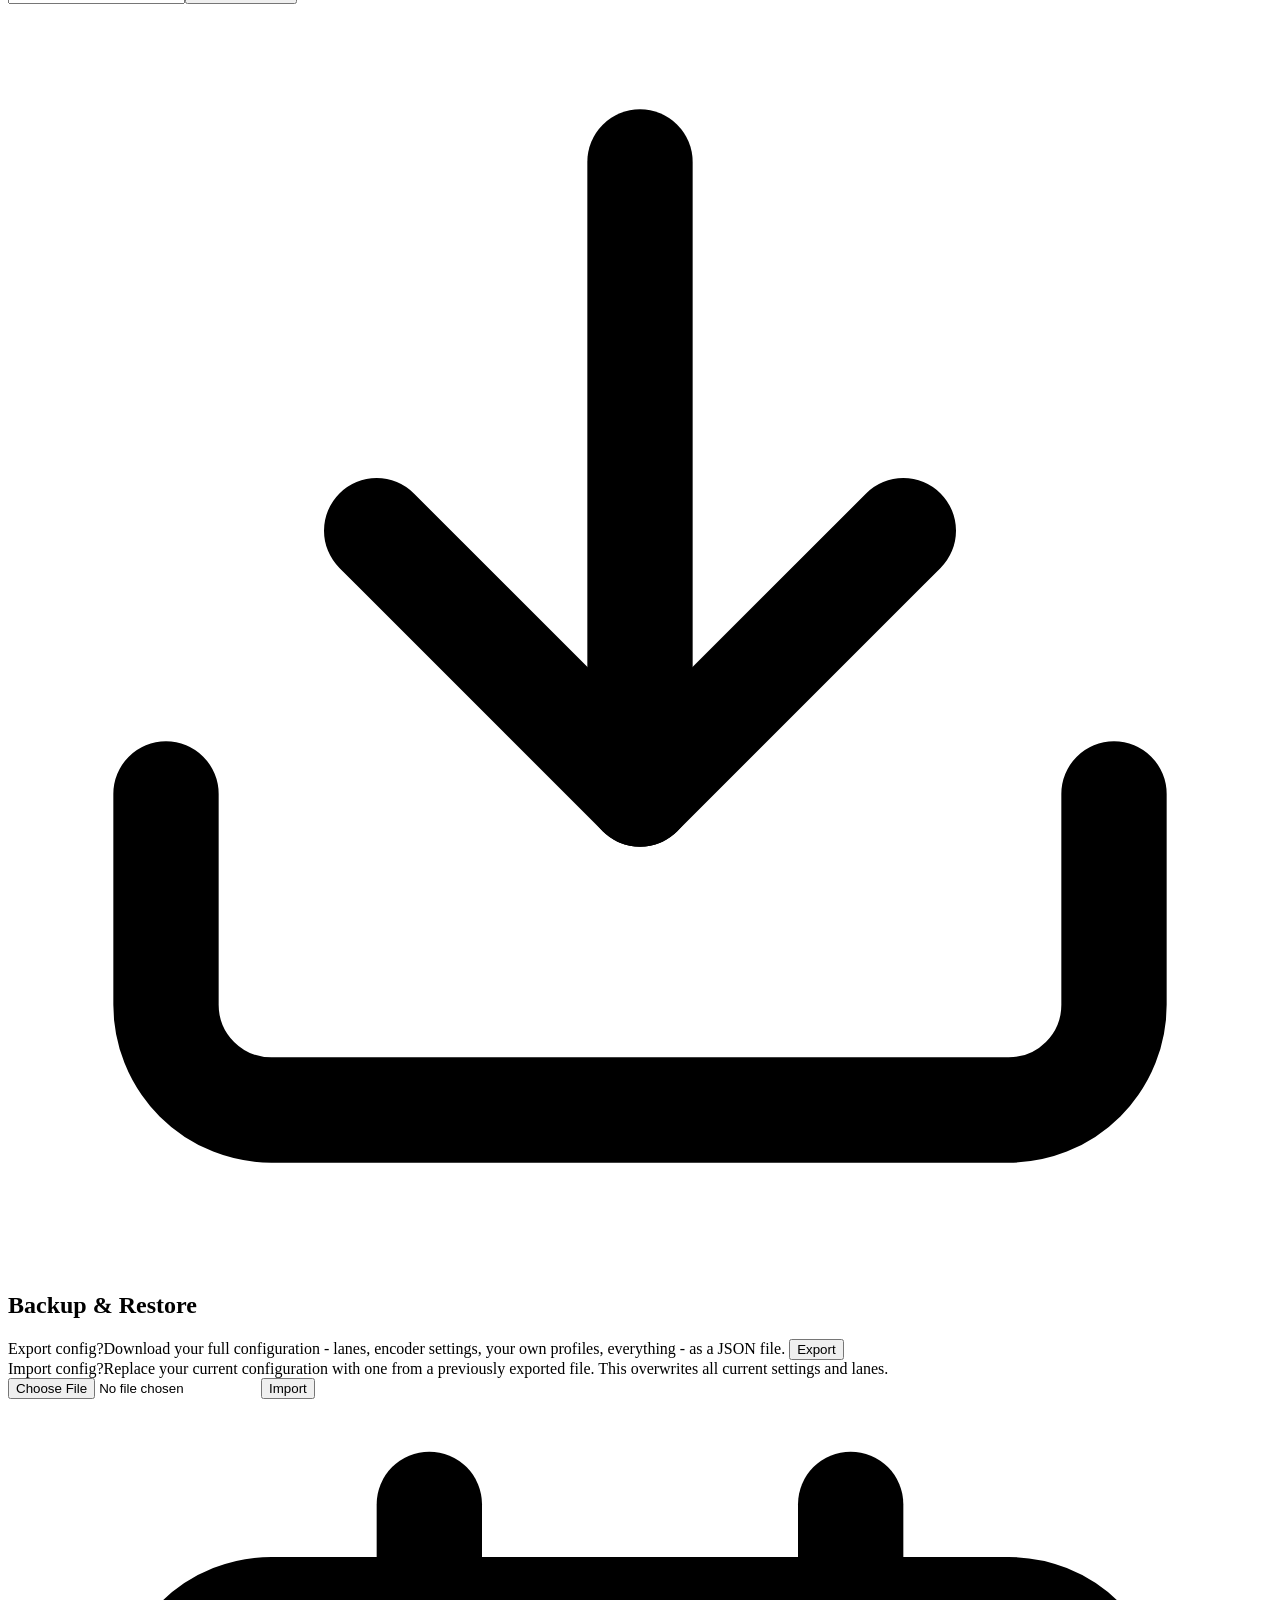
==== commit 2564dcd0: "Phase 5a: Compressarr's own HandBrake profiles, Encoder and Profiles pages Compressarr now only ever" ====
--- a/src/Compressarr.Web/wwwroot/index.html
+++ b/src/Compressarr.Web/wwwroot/index.html
@@ -22,27 +22,6 @@
 
     <div class="card">
       <div class="card-head">
-        <svg viewBox="0 0 24 24" fill="none" stroke="currentColor" stroke-width="2" stroke-linecap="round" stroke-linejoin="round"><line x1="4" y1="21" x2="4" y2="14"></line><line x1="4" y1="10" x2="4" y2="3"></line><line x1="12" y1="21" x2="12" y2="12"></line><line x1="12" y1="8" x2="12" y2="3"></line><line x1="20" y1="21" x2="20" y2="16"></line><line x1="20" y1="12" x2="20" y2="3"></line><line x1="1" y1="14" x2="7" y2="14"></line><line x1="9" y1="8" x2="15" y2="8"></line><line x1="17" y1="16" x2="23" y2="16"></line></svg>
-        <h2>HandBrake</h2>
-      </div>
-      <div class="card-body">
-        <div class="field-block">
-          <label for="hbCliPath">HandBrakeCLI path<span class="help-tag" tabindex="0" title="Full path to HandBrakeCLI.exe. Use Check/Install to find or download it automatically.">?<span class="help-tip">Full path to HandBrakeCLI.exe. Use Check/Install to find or download it automatically.</span></span></label>
-          <div class="field-with-btn"><input type="text" id="hbCliPath" /><button id="checkHandBrakeBtn">Check/Install</button></div>
-        </div>
-        <div class="field-block">
-          <label for="presetsPath">presets.json path<span class="help-tag" tabindex="0" title="Path to HandBrake's presets.json. Use Install/Merge Presets to add Compressarr's own presets to it.">?<span class="help-tip">Path to HandBrake's presets.json. Use Install/Merge Presets to add Compressarr's own presets to it.</span></span></label>
-          <div class="field-with-btn"><input type="text" id="presetsPath" /><button id="installPresetsBtn">Install/Merge Presets</button><button id="reloadPresetsBtn">Reload</button></div>
-        </div>
-        <div class="field-block">
-          <label for="hbOptions">Extra CLI options<span class="help-tag" tabindex="0" title="Additional command-line flags passed to every HandBrakeCLI conversion, e.g. --two-pass.">?<span class="help-tip">Additional command-line flags passed to every HandBrakeCLI conversion, e.g. --two-pass.</span></span></label>
-          <input type="text" id="hbOptions" />
-        </div>
-      </div>
-    </div>
-
-    <div class="card">
-      <div class="card-head">
         <svg viewBox="0 0 24 24" fill="none" stroke="currentColor" stroke-width="2" stroke-linecap="round" stroke-linejoin="round"><path d="M20.59 13.41 11 3.83A2 2 0 0 0 9.59 3.24L4 3a1 1 0 0 0-1 1l.24 5.59a2 2 0 0 0 .59 1.41l9.58 9.58a2 2 0 0 0 2.83 0l4.35-4.35a2 2 0 0 0 0-2.82z"></path><circle cx="7.5" cy="7.5" r="1.5"></circle></svg>
         <h2>File Name Processing</h2>
       </div>
@@ -277,7 +256,7 @@
       <div class="card-body">
         <div class="two-col">
           <div class="field-block">
-            <label>Export config<span class="help-tag" tabindex="0" title="Download your full configuration - lanes, presets path, HandBrake options, everything - as a JSON file.">?<span class="help-tip">Download your full configuration - lanes, presets path, HandBrake options, everything - as a JSON file.</span></span></label>
+            <label>Export config<span class="help-tag" tabindex="0" title="Download your full configuration - lanes, encoder settings, your own profiles, everything - as a JSON file.">?<span class="help-tip">Download your full configuration - lanes, encoder settings, your own profiles, everything - as a JSON file.</span></span></label>
             <button id="exportConfigBtn">Export</button>
           </div>
           <div class="field-block">
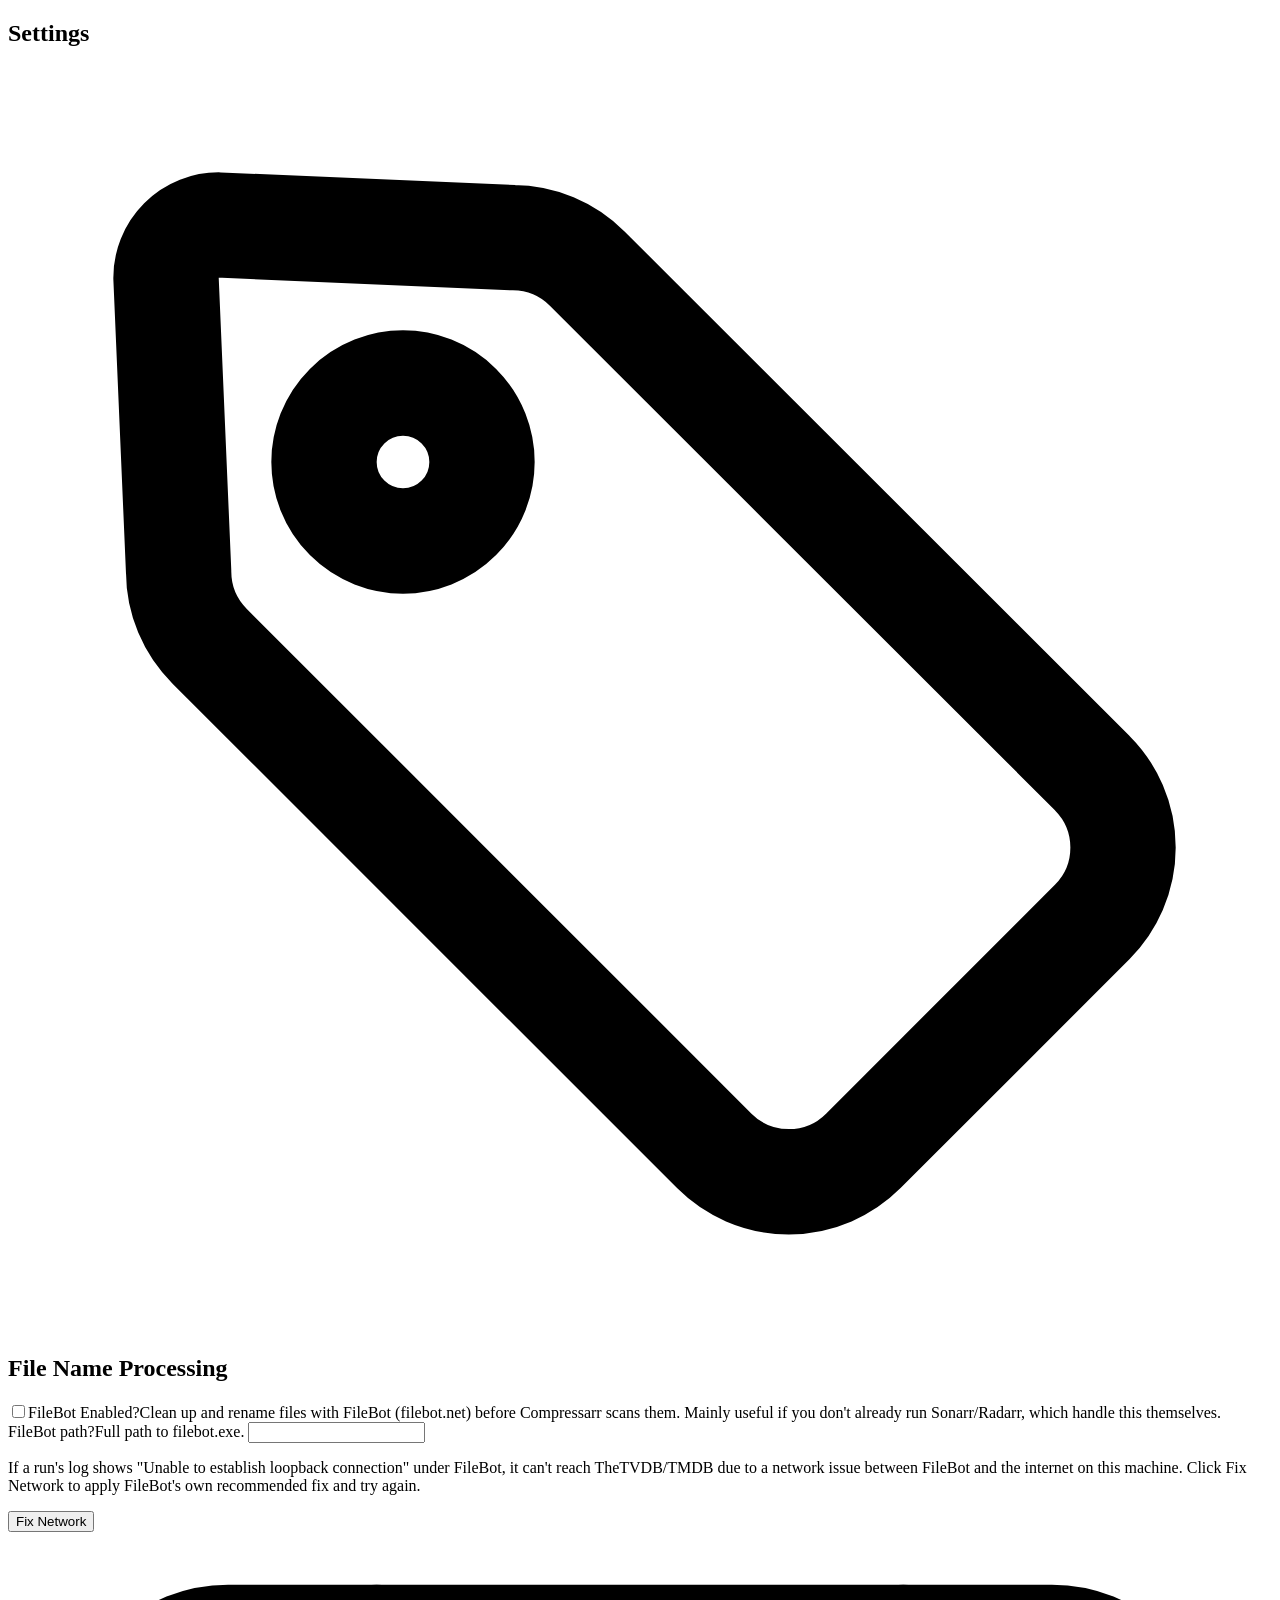
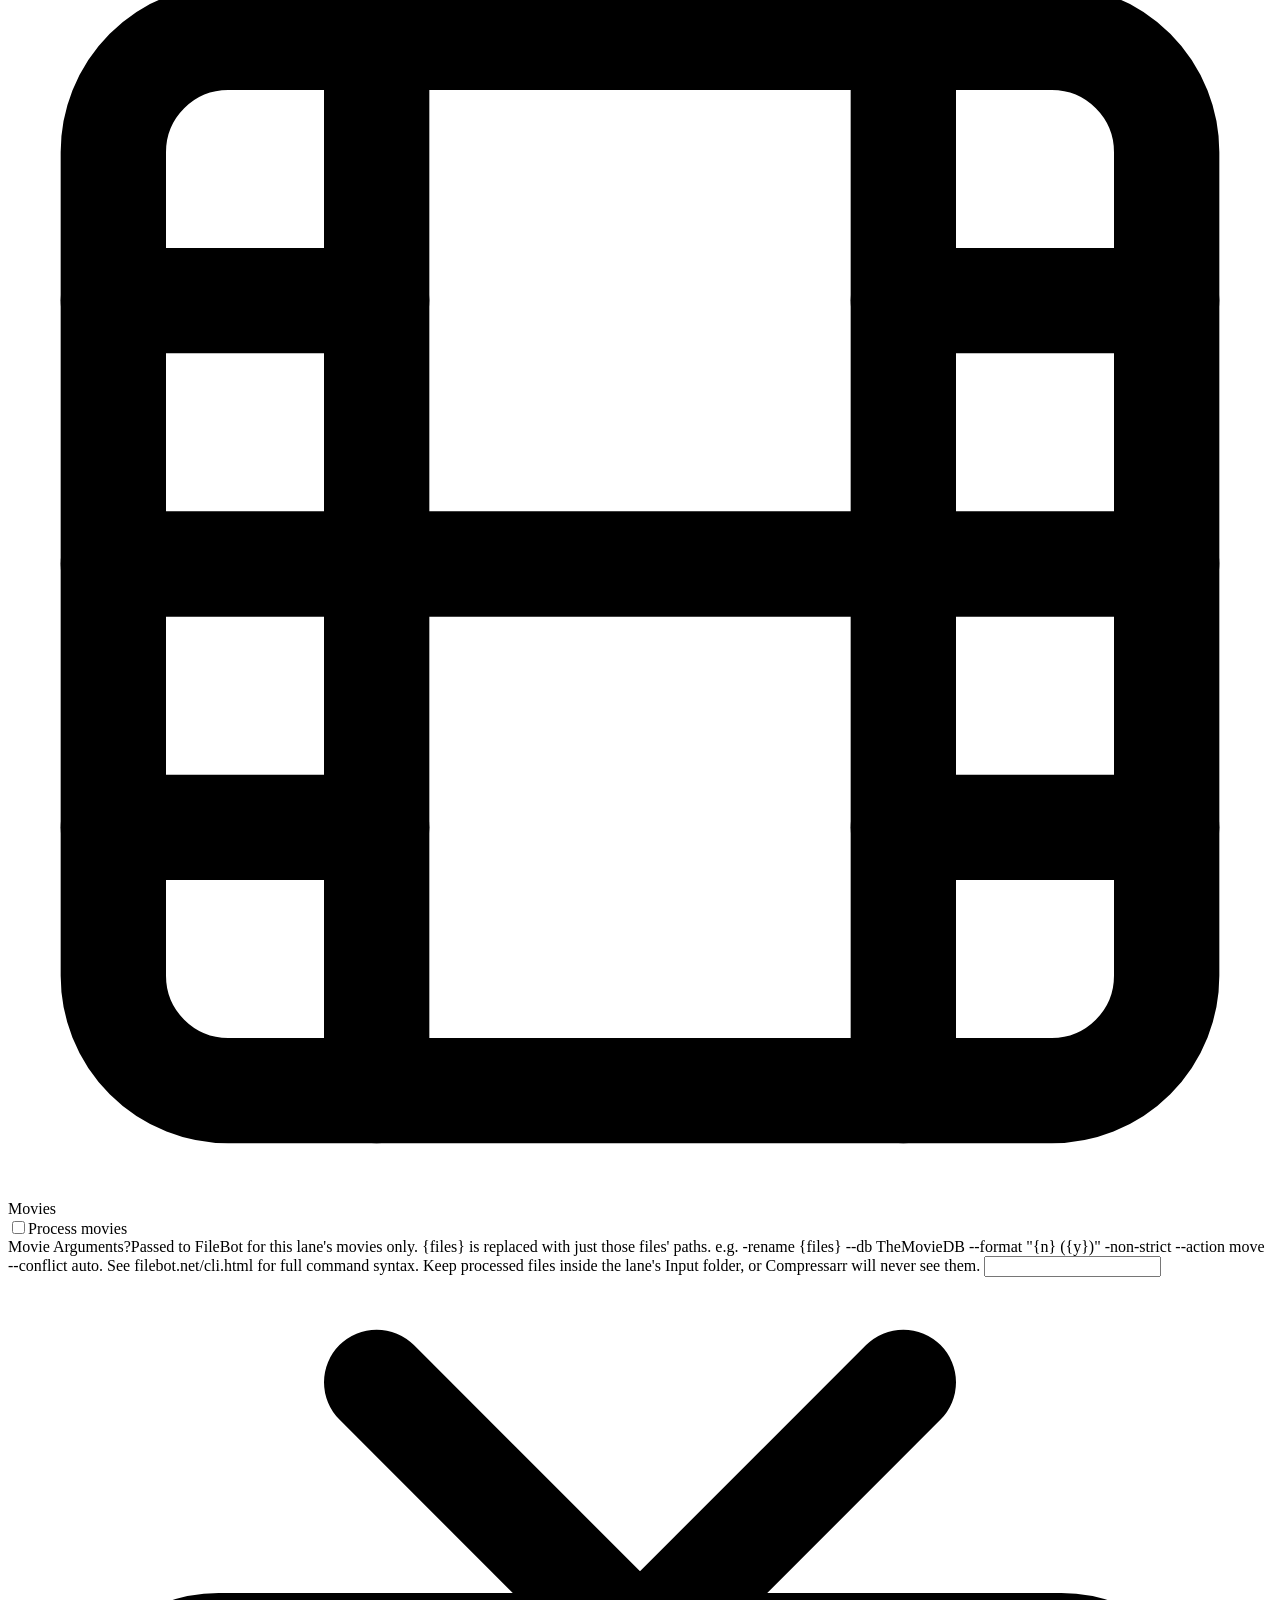
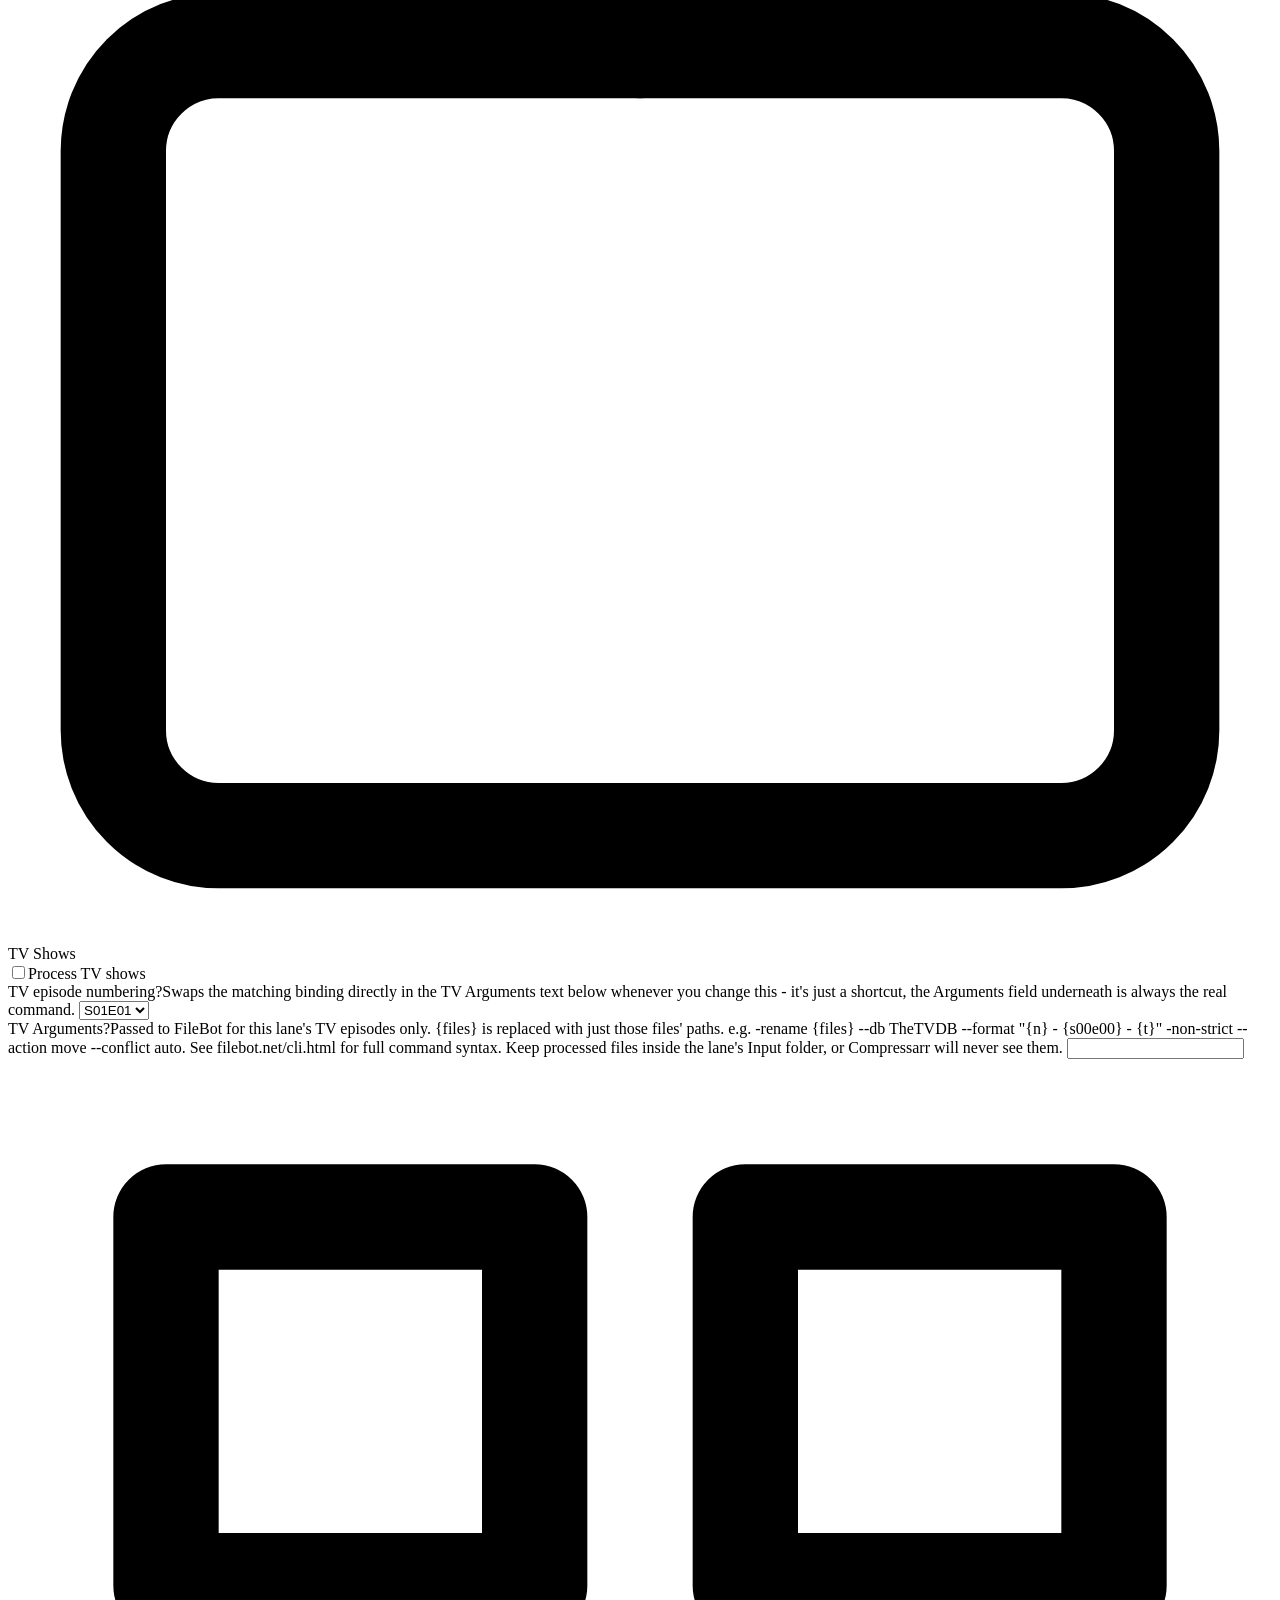
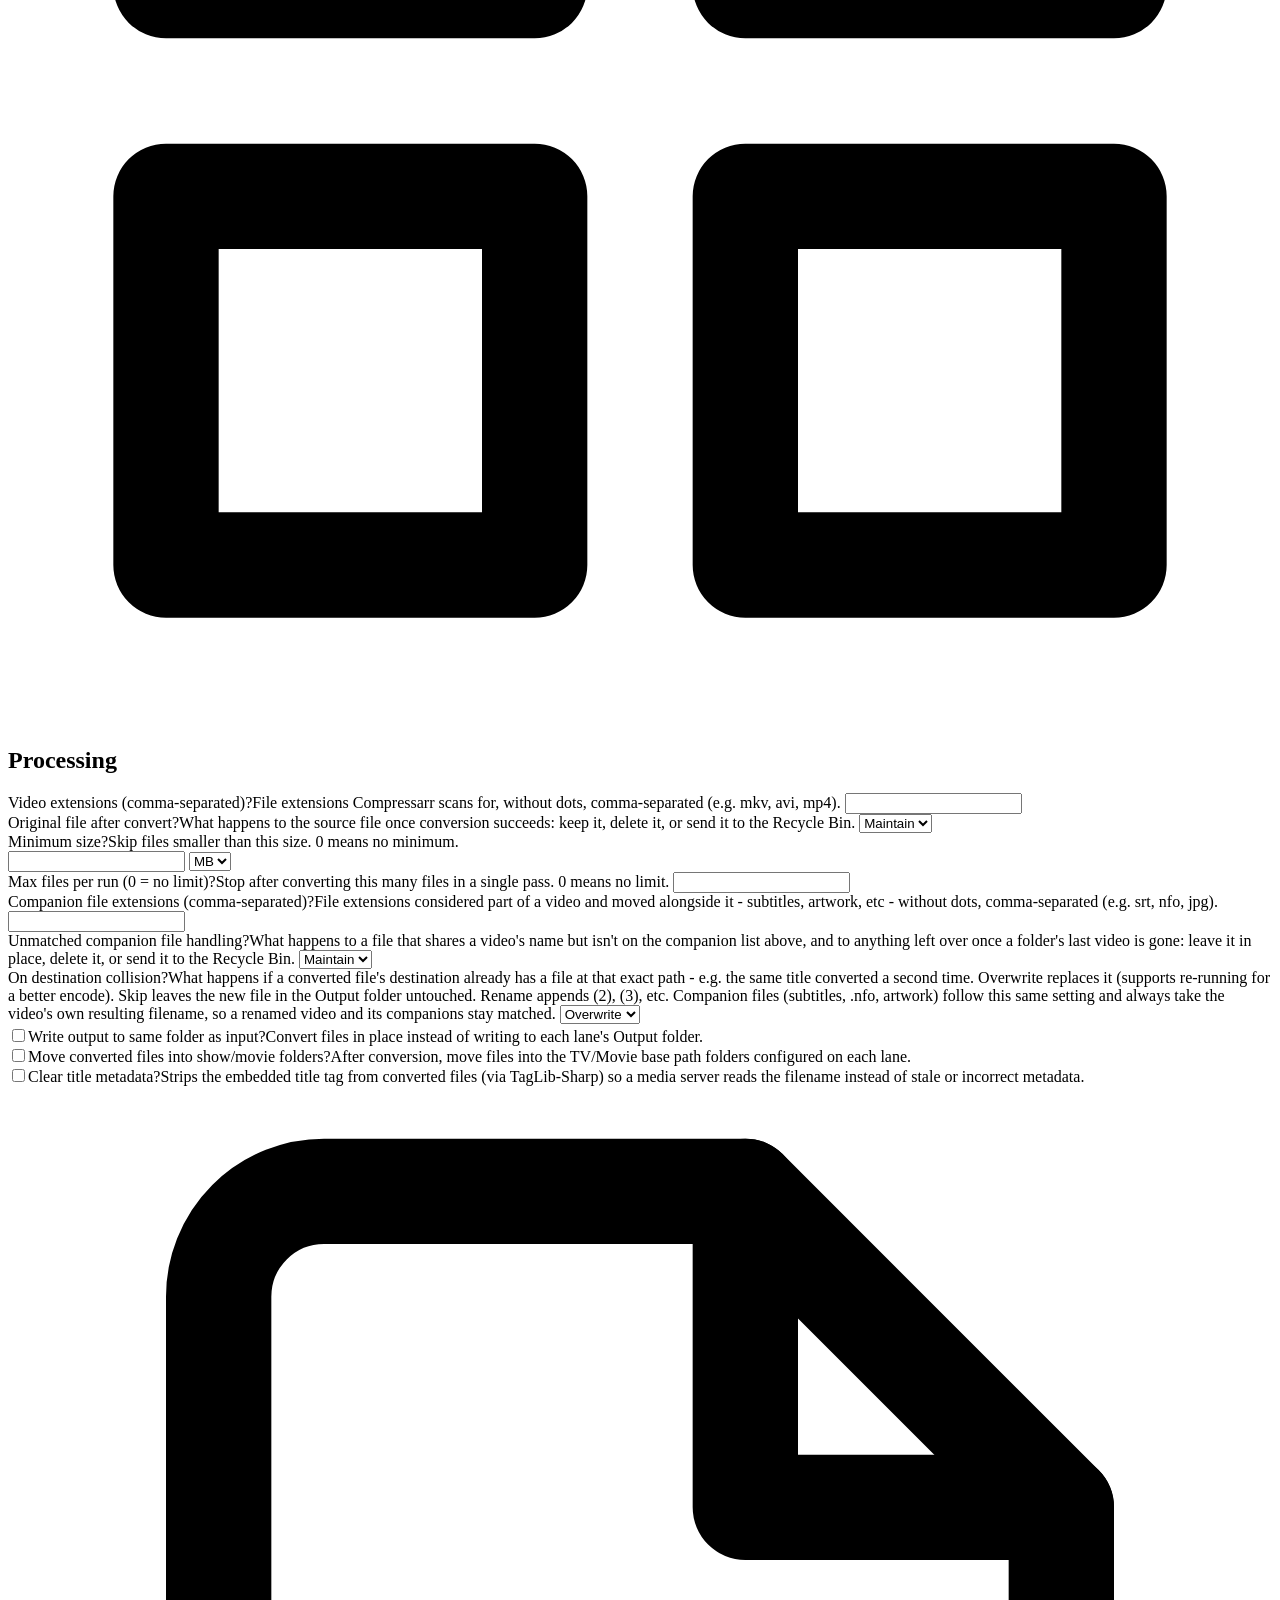
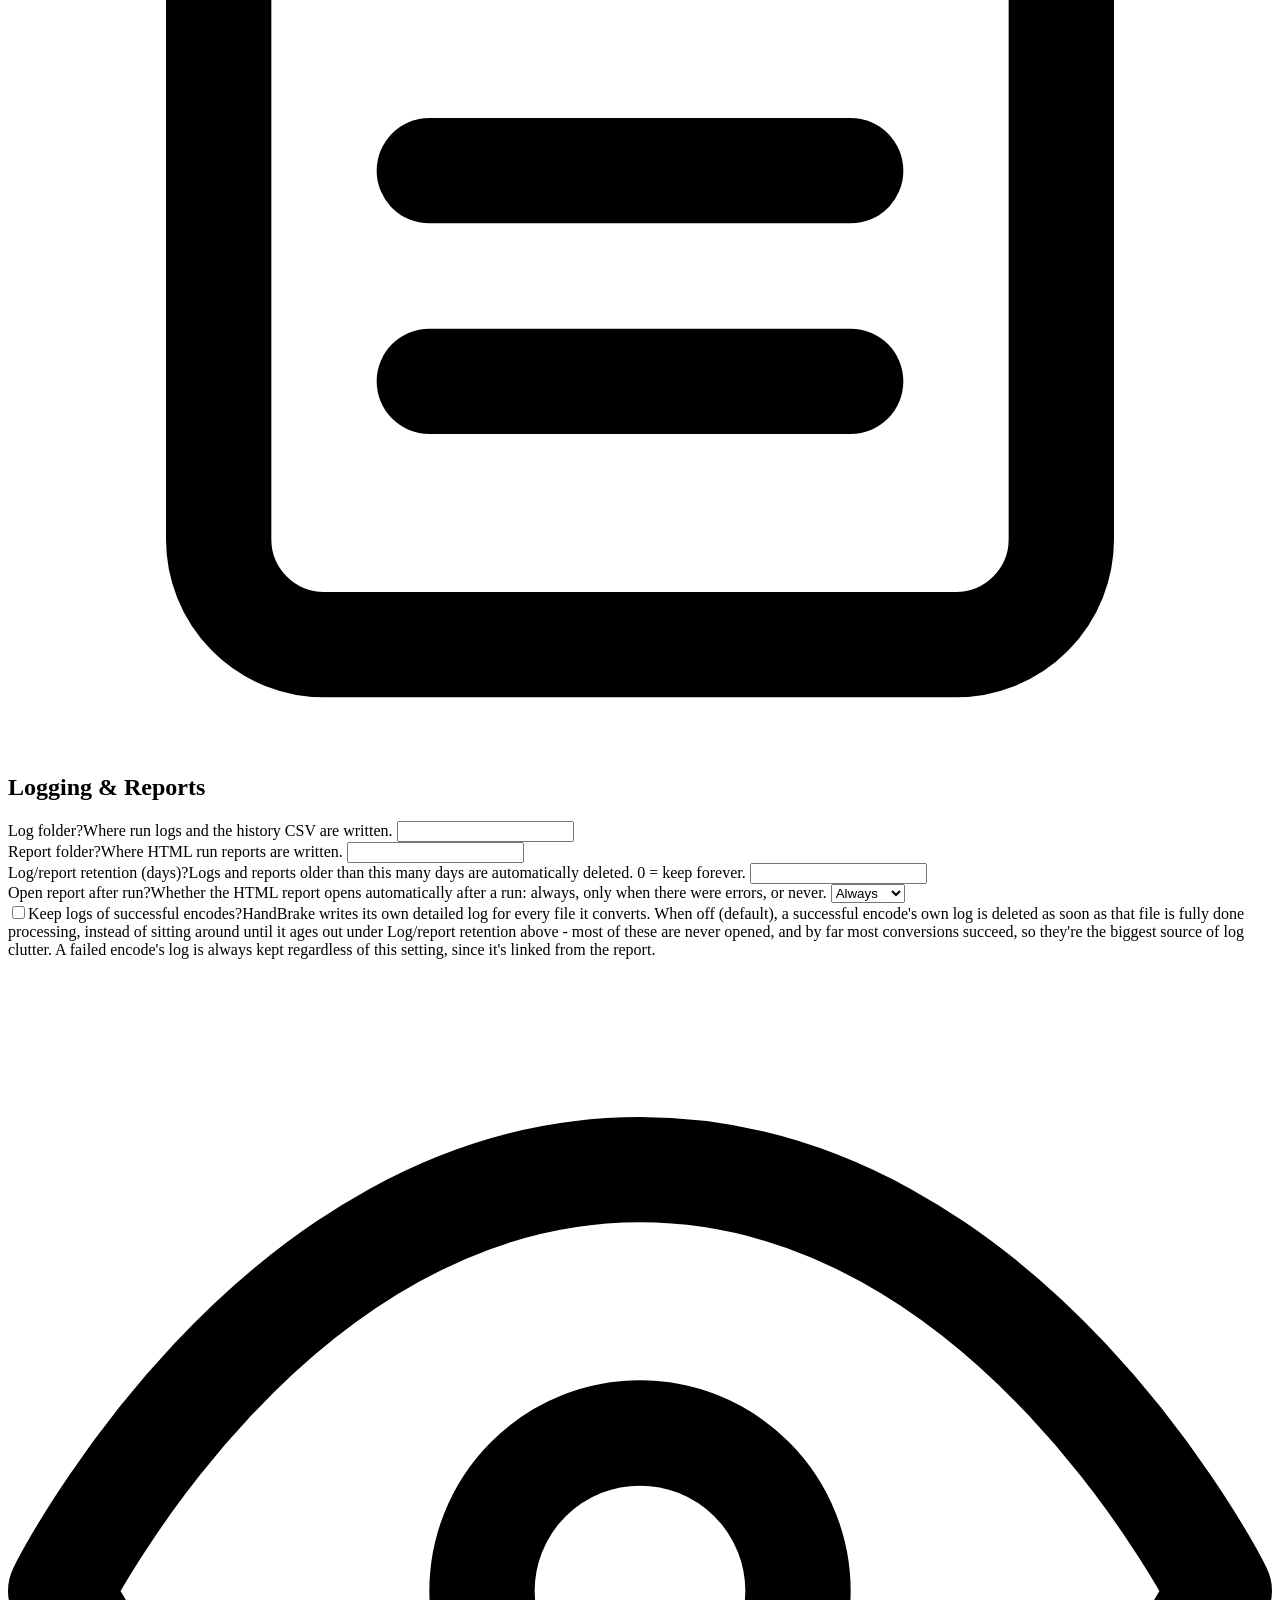
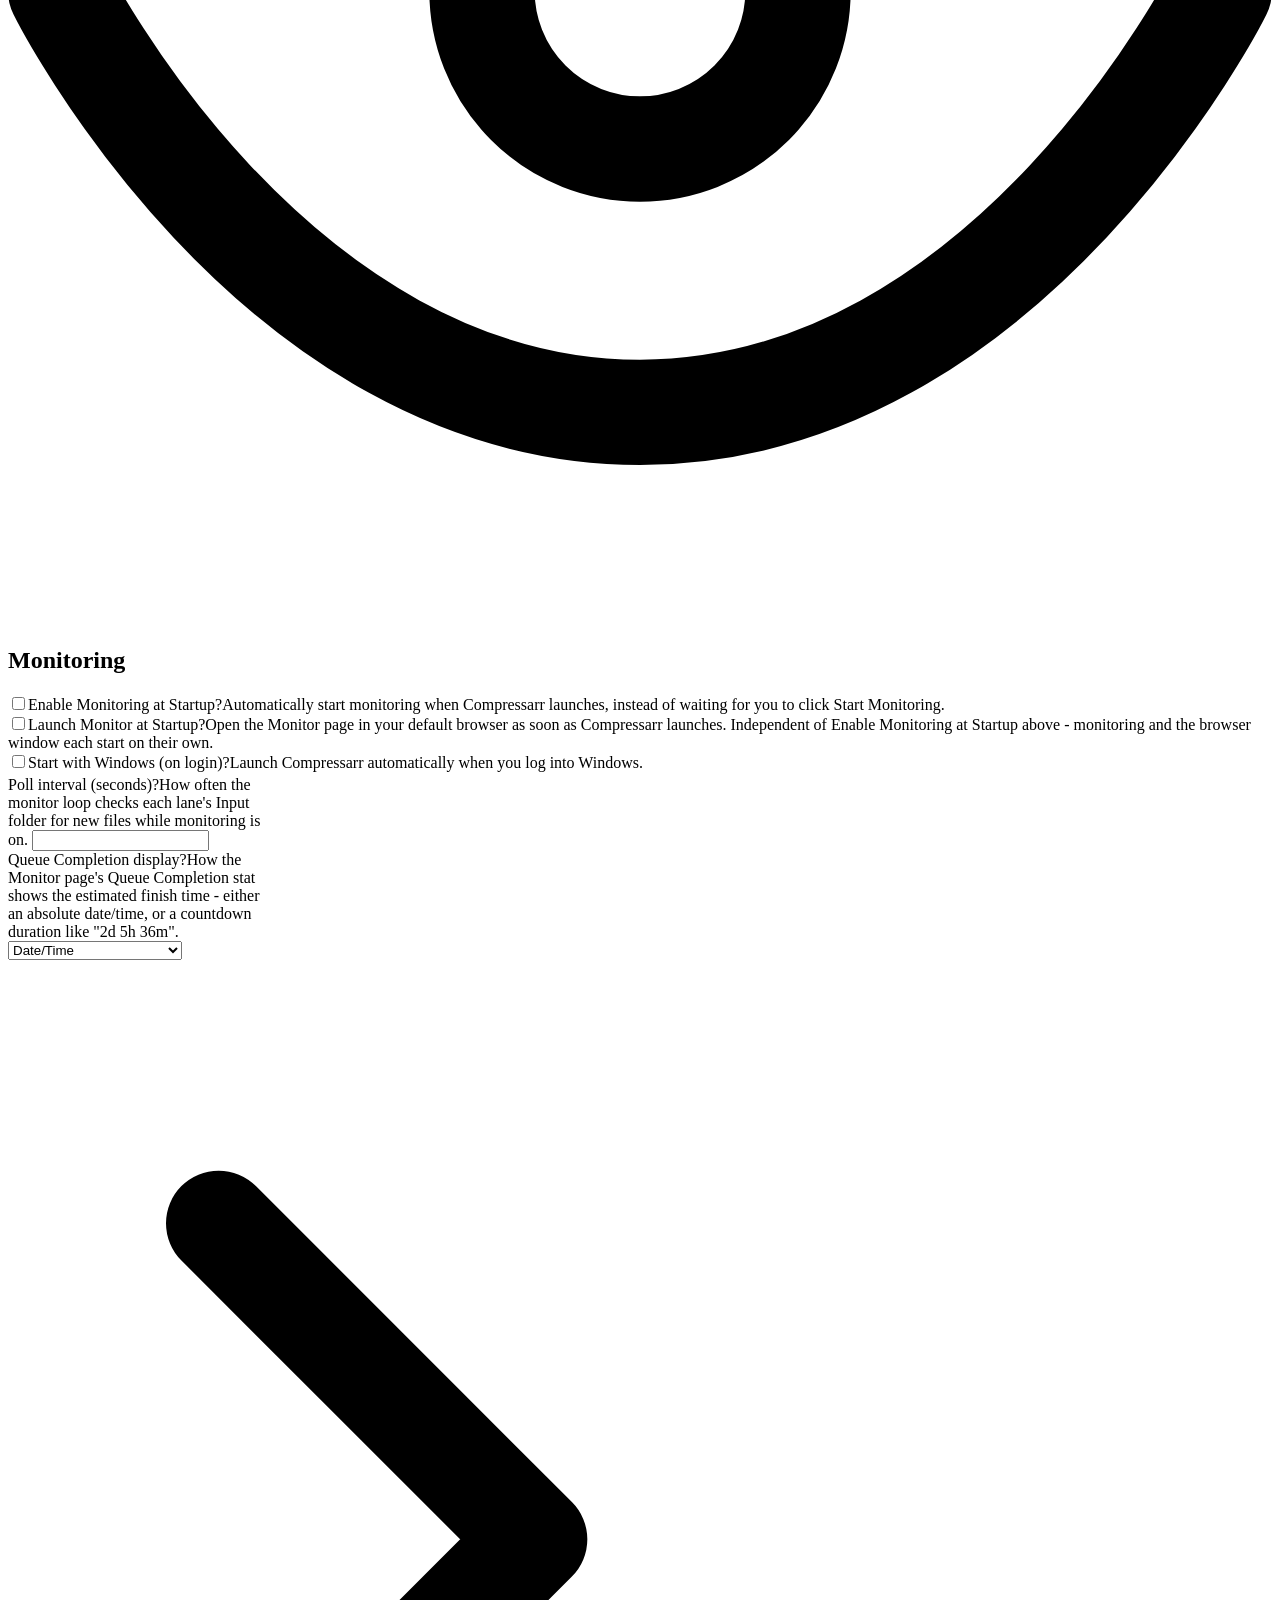
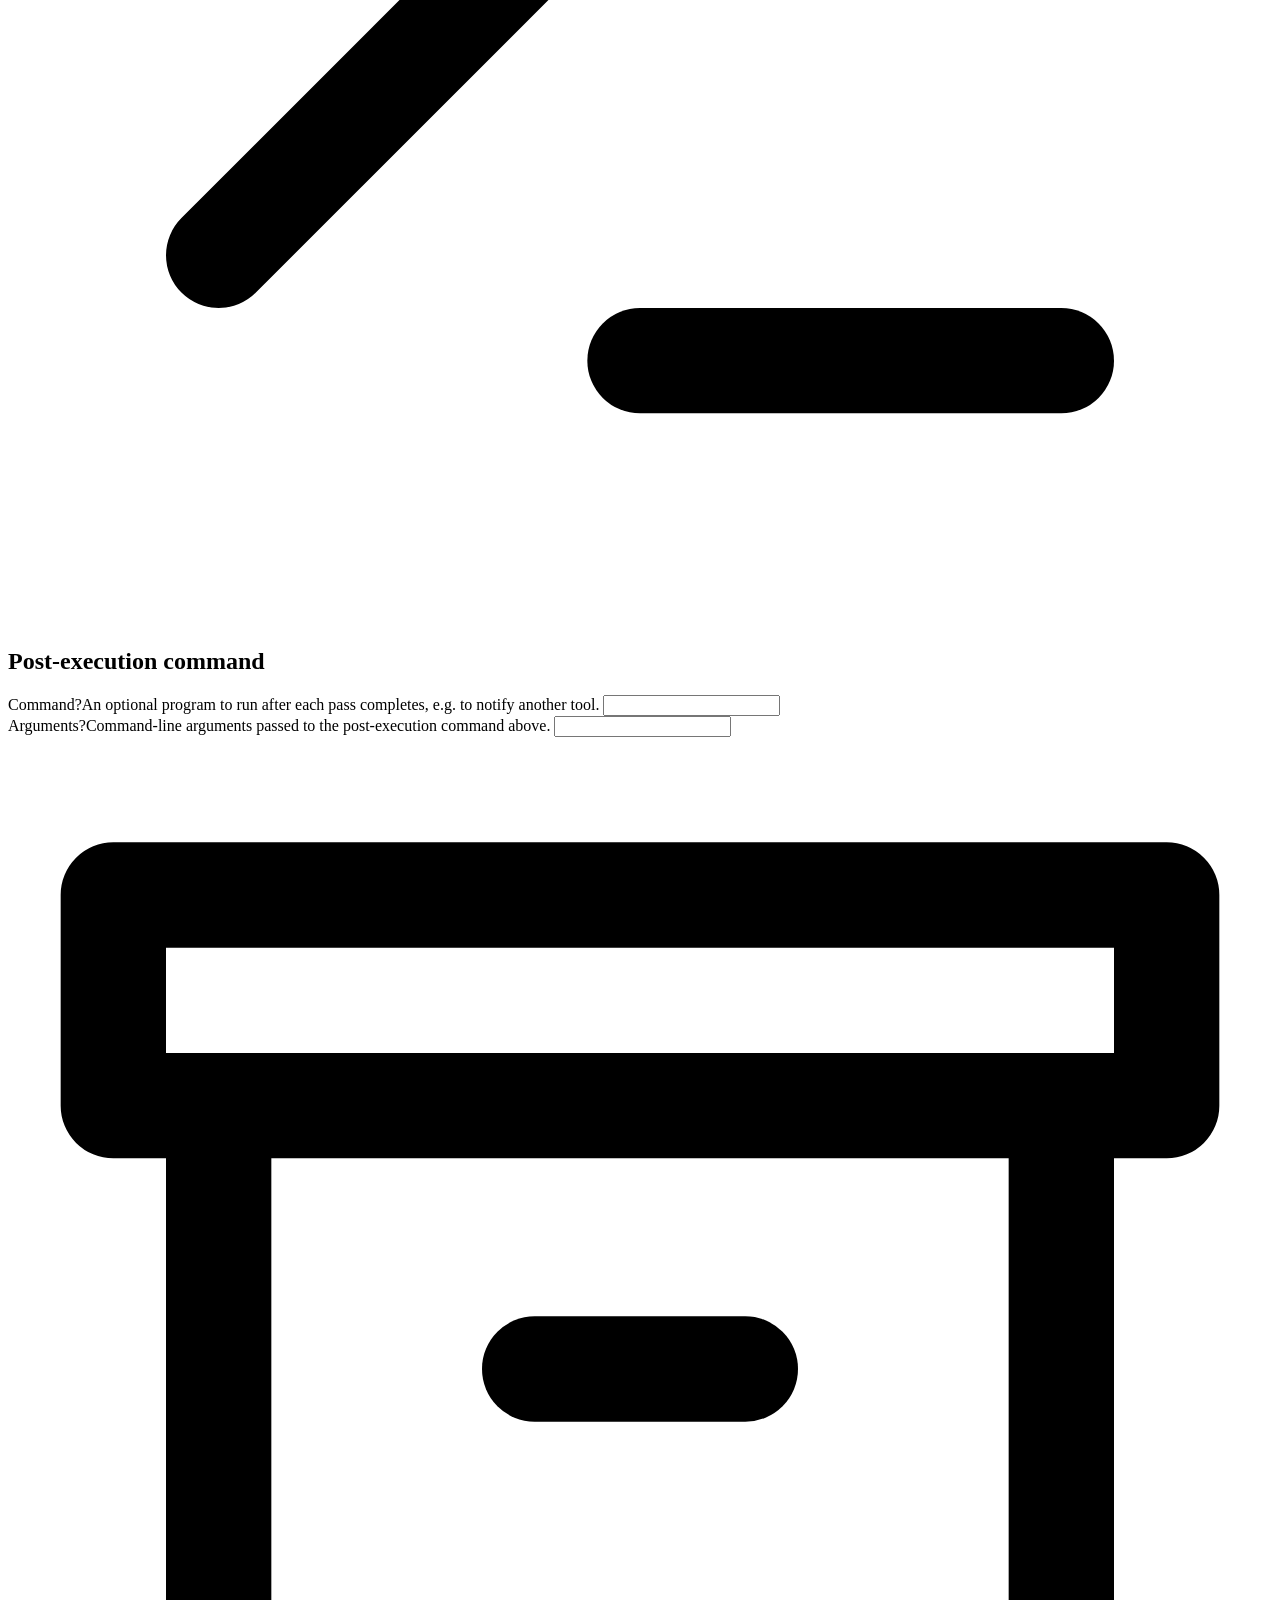
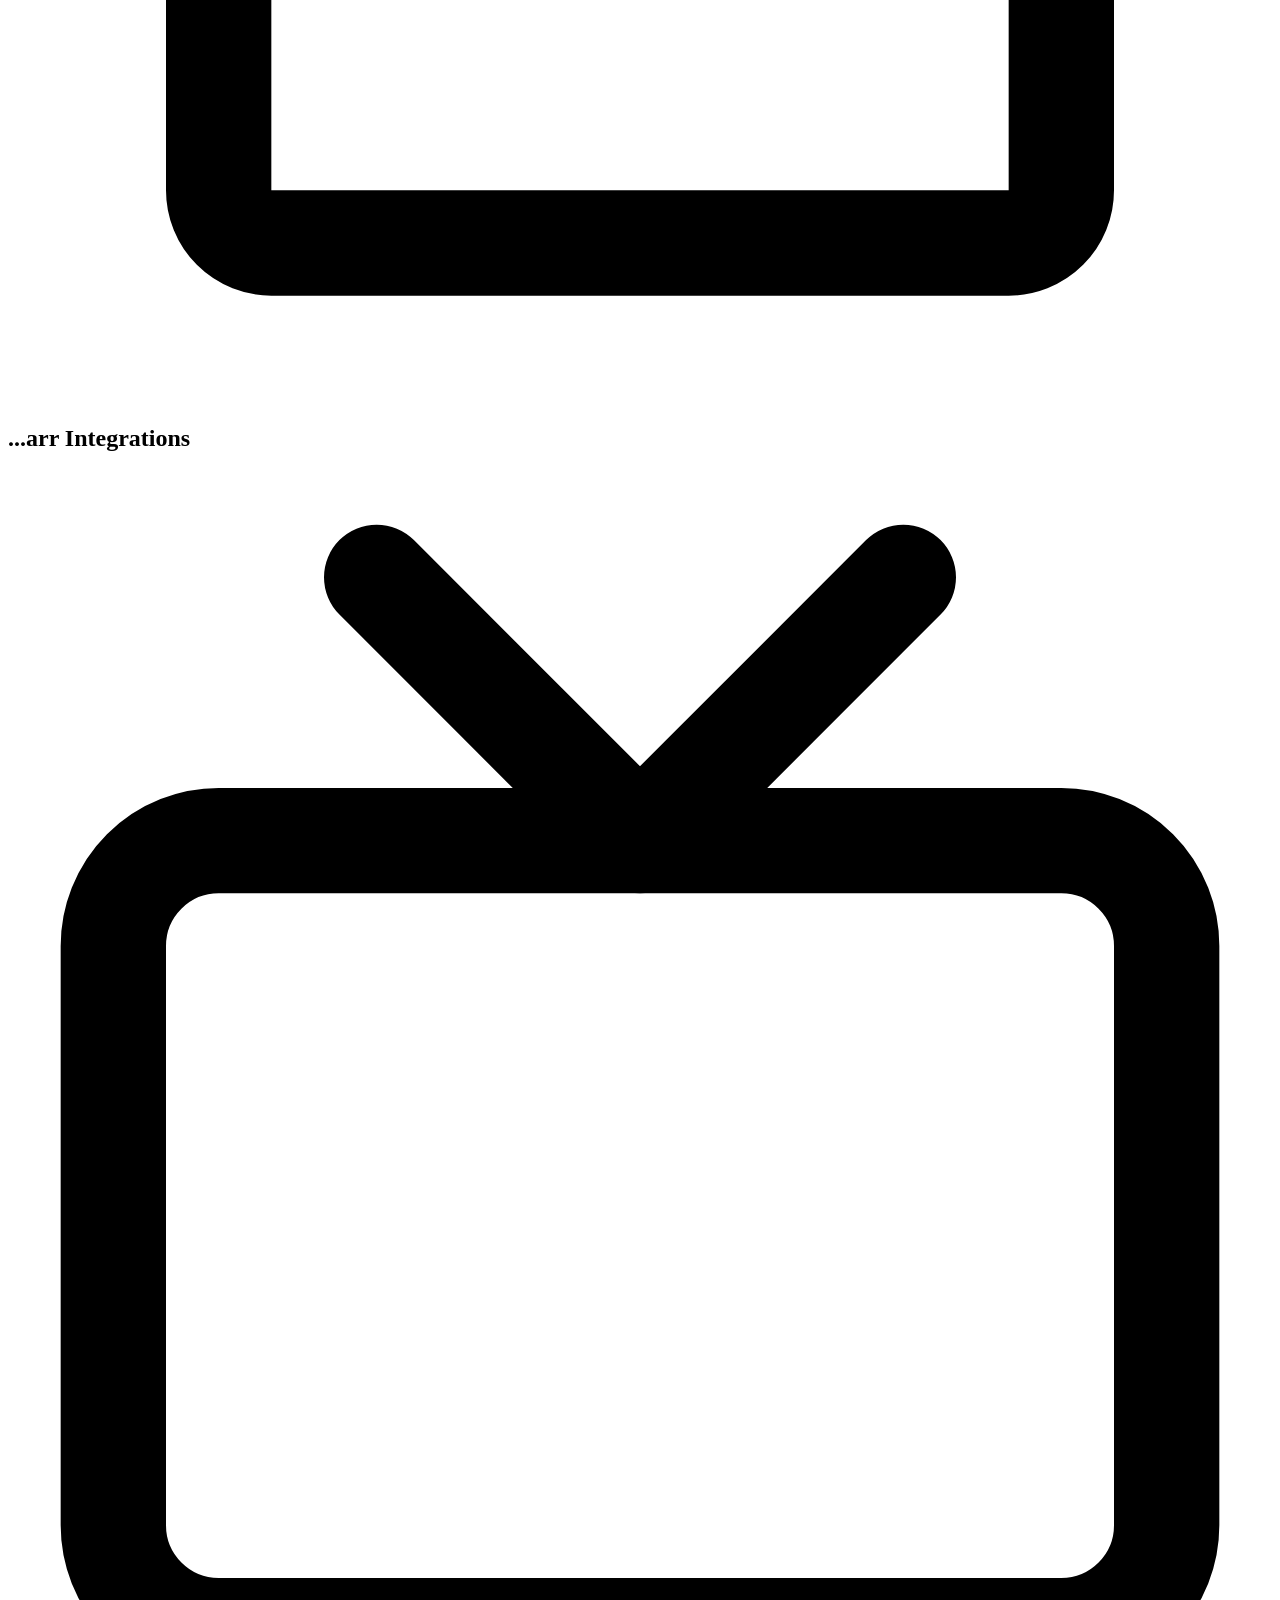
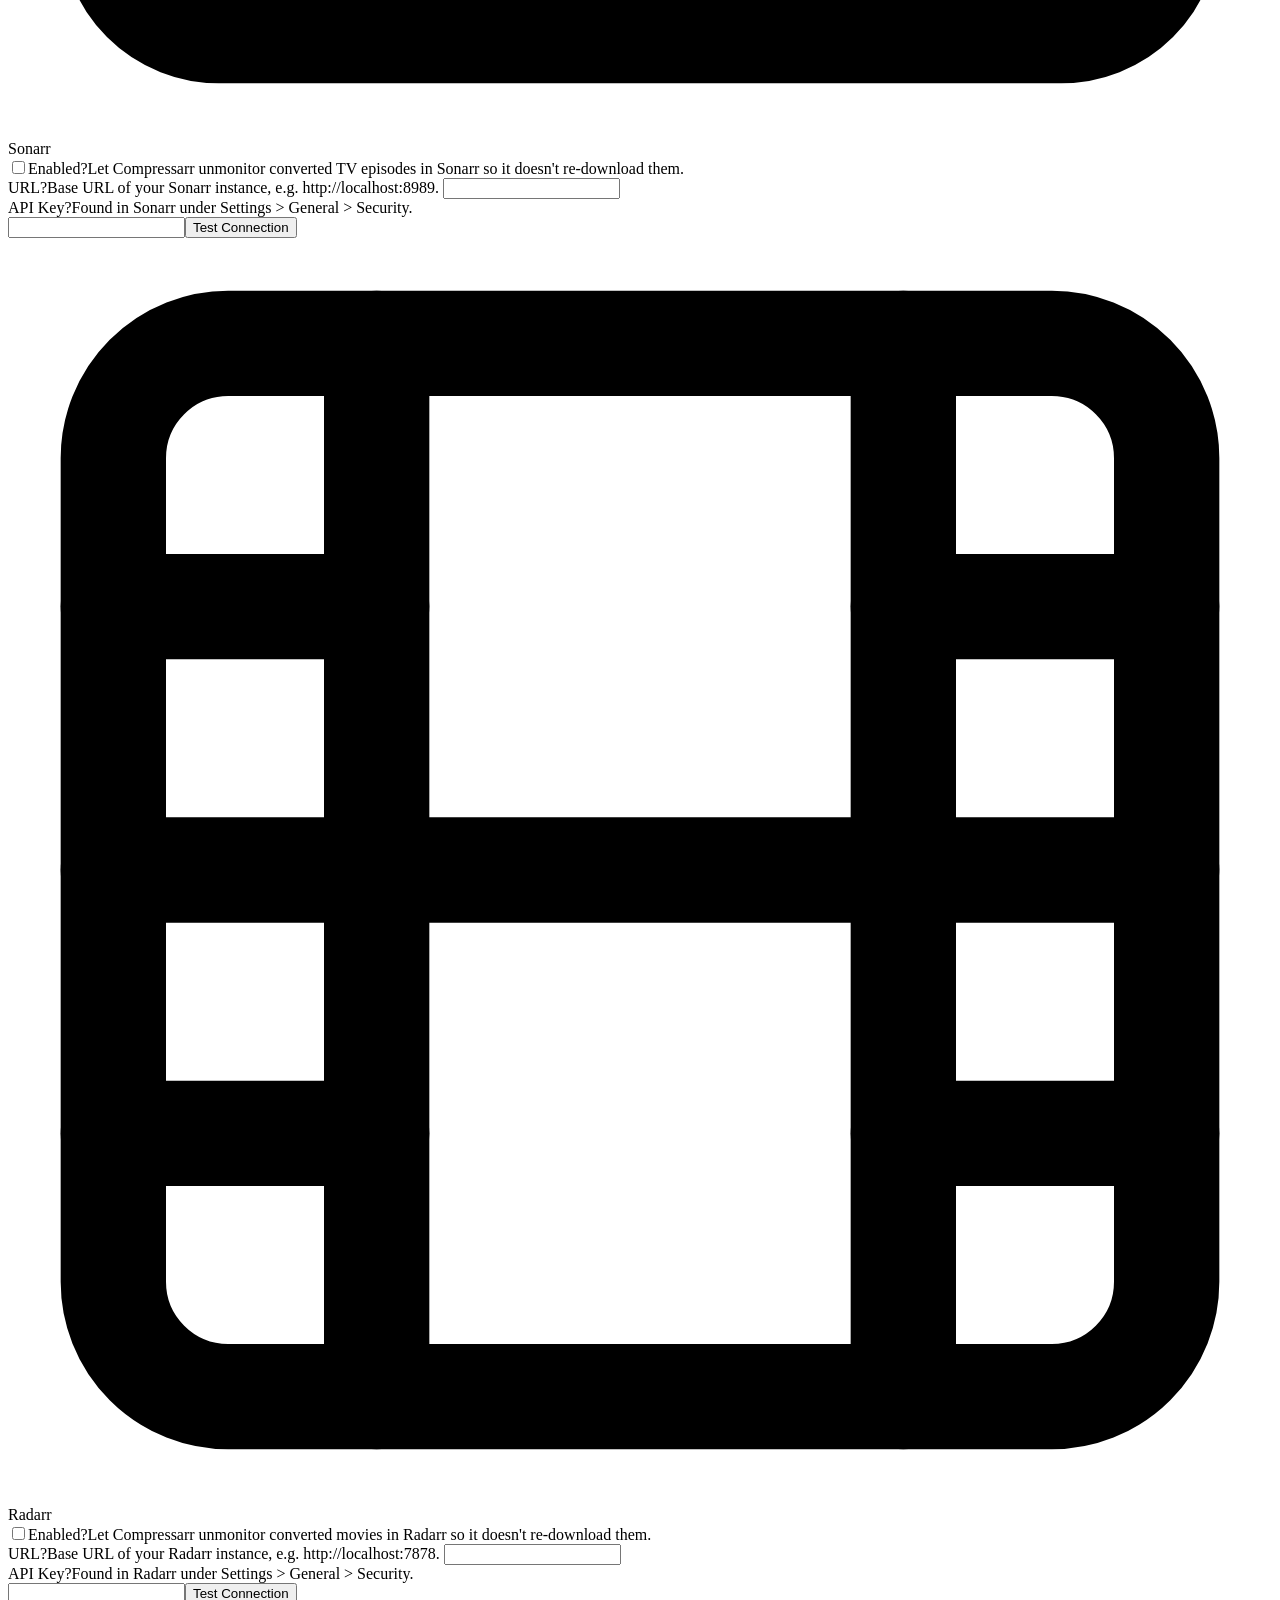
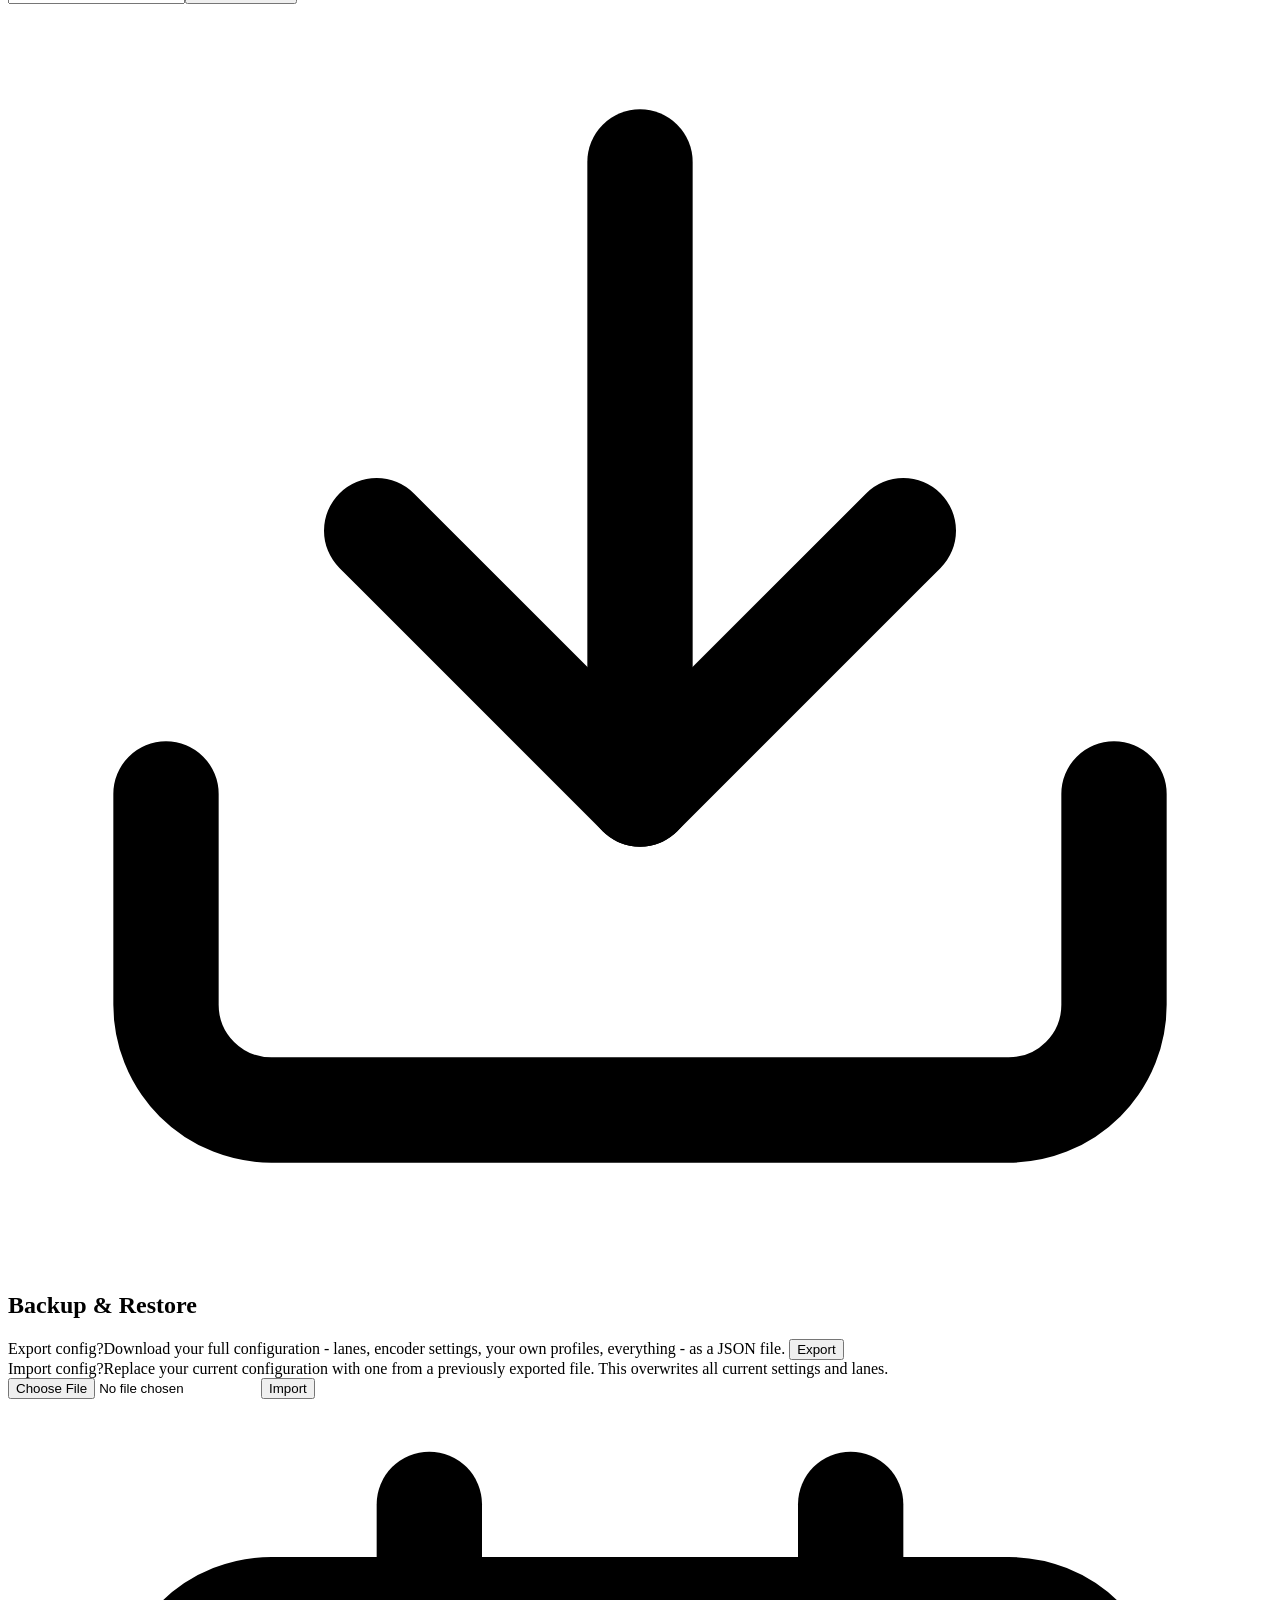
==== commit 7ad2af2e: "Phase 5e: documentation, Finish-setting-up notice, 2.2 test plan README and CHANGELOG for the Encode" ====
--- a/src/Compressarr.Web/wwwroot/index.html
+++ b/src/Compressarr.Web/wwwroot/index.html
@@ -161,7 +161,7 @@
             </select>
           </div>
         </div>
-        <div class="check-row"><input type="checkbox" id="keepSuccessfulHandBrakeLogs" /><label for="keepSuccessfulHandBrakeLogs">Keep Logs of successful HandBrake Encodes<span class="help-tag" tabindex="0" title="HandBrake writes its own detailed log for every file it converts. When off (default), a successful encode's own log is deleted as soon as that file is fully done processing, instead of sitting around until it ages out under Log/report retention above - most of these are never opened, and by far most conversions succeed, so they're the biggest source of log clutter. A failed encode's log is always kept regardless of this setting, since it's linked from the report.">?<span class="help-tip">HandBrake writes its own detailed log for every file it converts. When off (default), a successful encode's own log is deleted as soon as that file is fully done processing, instead of sitting around until it ages out under Log/report retention above - most of these are never opened, and by far most conversions succeed, so they're the biggest source of log clutter. A failed encode's log is always kept regardless of this setting, since it's linked from the report.</span></span></label></div>
+        <div class="check-row"><input type="checkbox" id="keepSuccessfulHandBrakeLogs" /><label for="keepSuccessfulHandBrakeLogs">Keep logs of successful encodes<span class="help-tag" tabindex="0" title="HandBrake writes its own detailed log for every file it converts. When off (default), a successful encode's own log is deleted as soon as that file is fully done processing, instead of sitting around until it ages out under Log/report retention above - most of these are never opened, and by far most conversions succeed, so they're the biggest source of log clutter. A failed encode's log is always kept regardless of this setting, since it's linked from the report.">?<span class="help-tip">HandBrake writes its own detailed log for every file it converts. When off (default), a successful encode's own log is deleted as soon as that file is fully done processing, instead of sitting around until it ages out under Log/report retention above - most of these are never opened, and by far most conversions succeed, so they're the biggest source of log clutter. A failed encode's log is always kept regardless of this setting, since it's linked from the report.</span></span></label></div>
       </div>
     </div>
 
